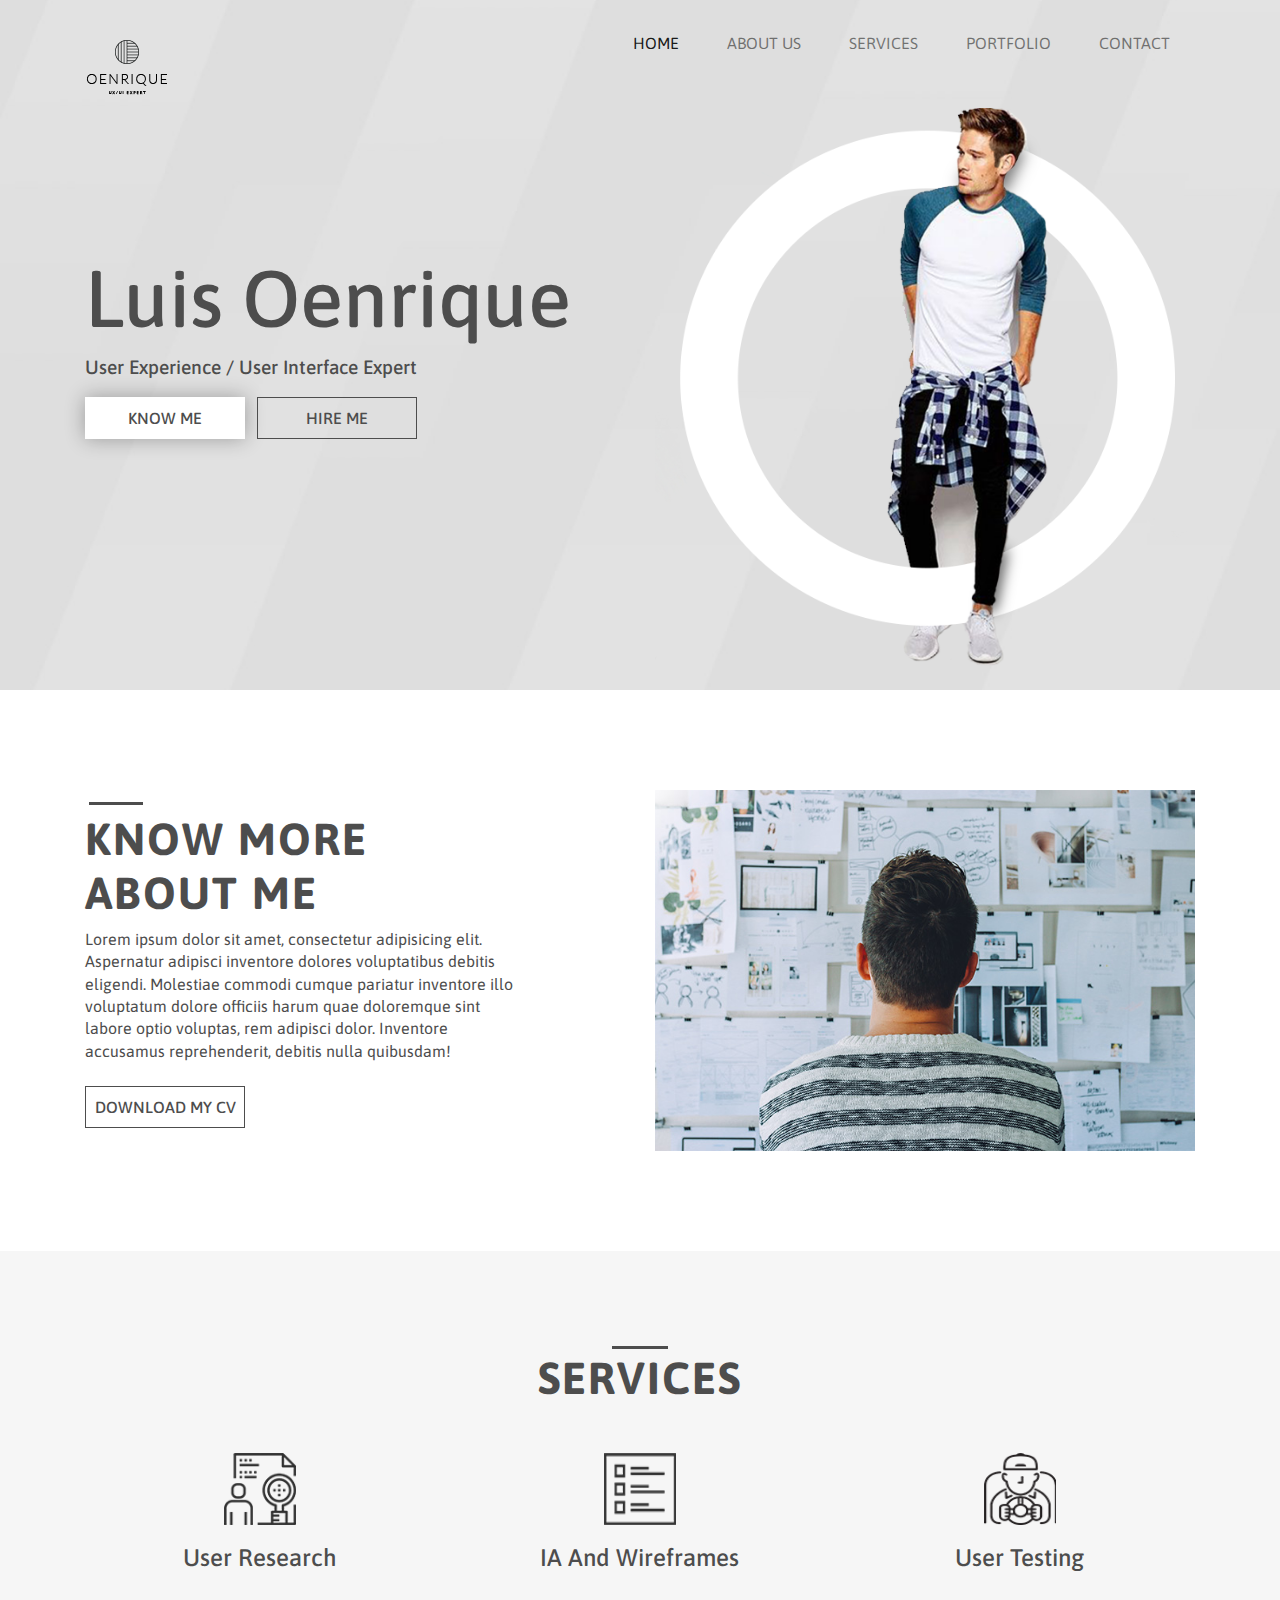
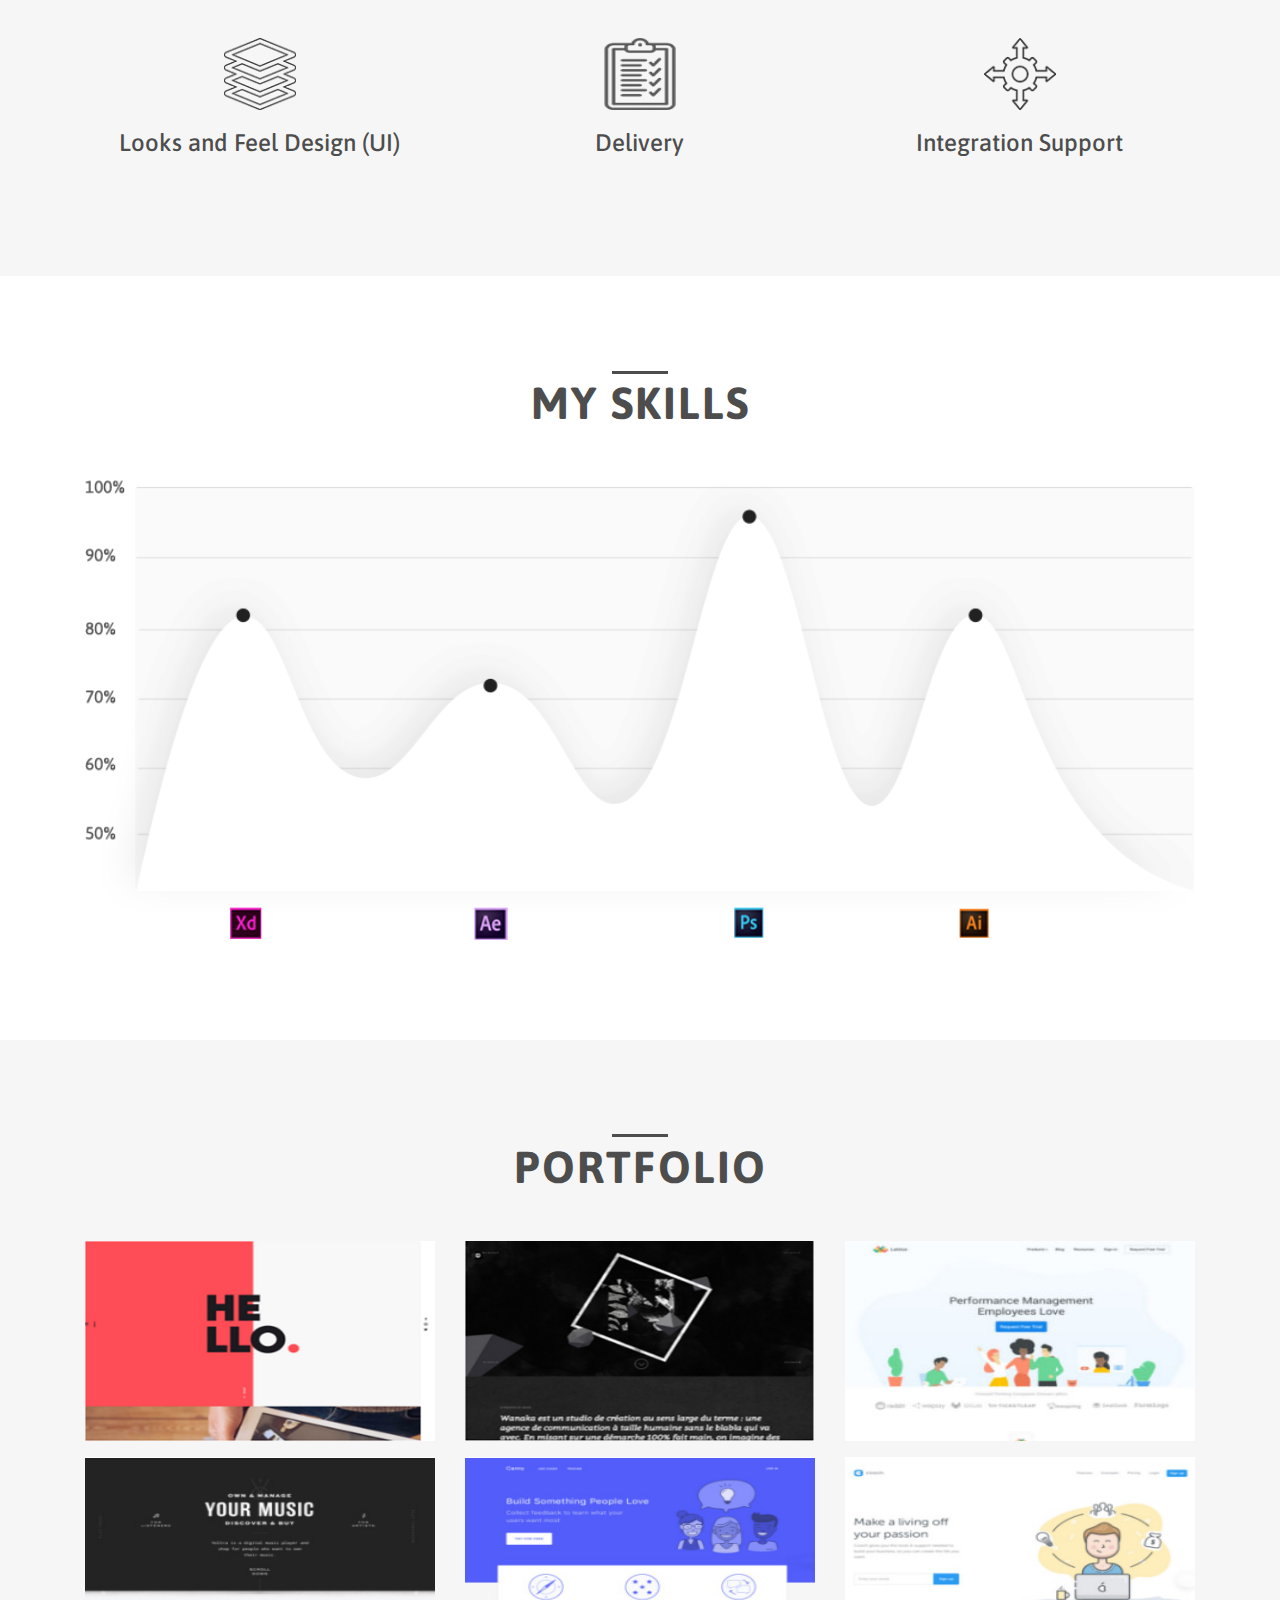
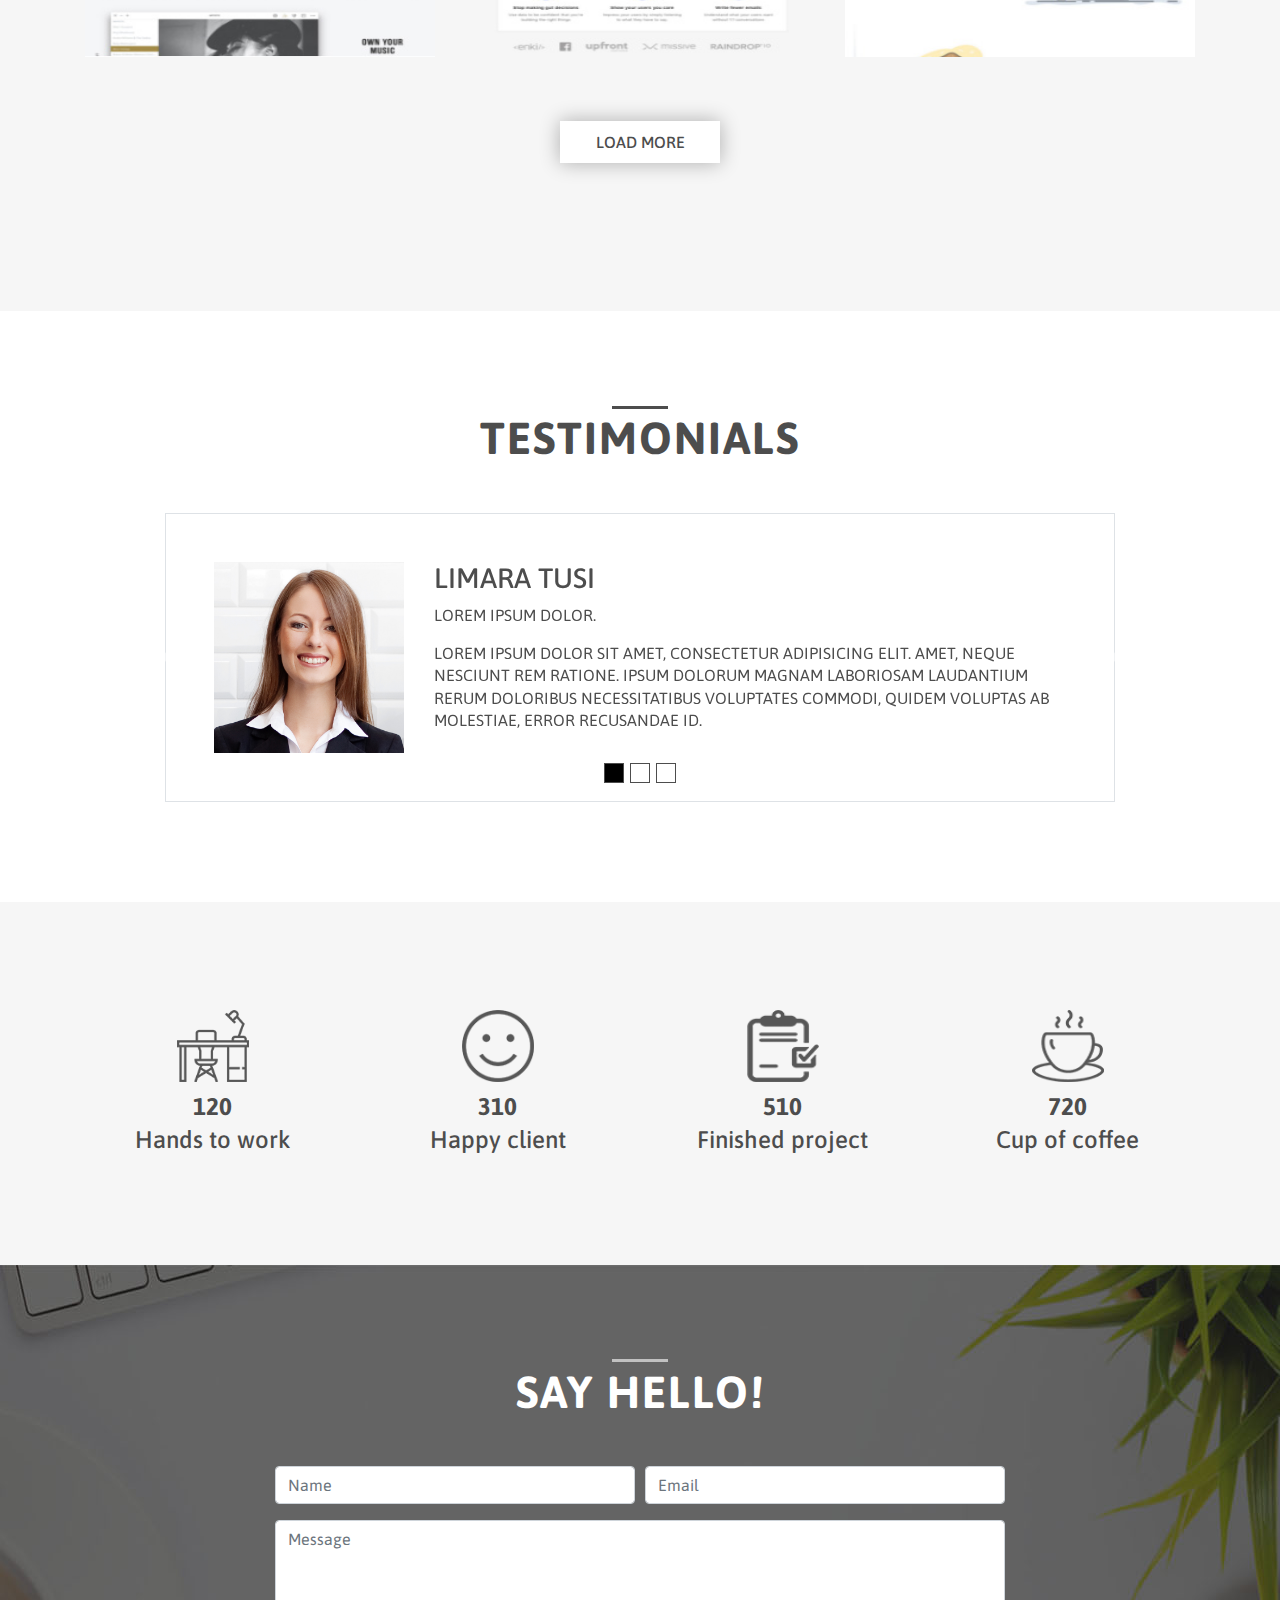
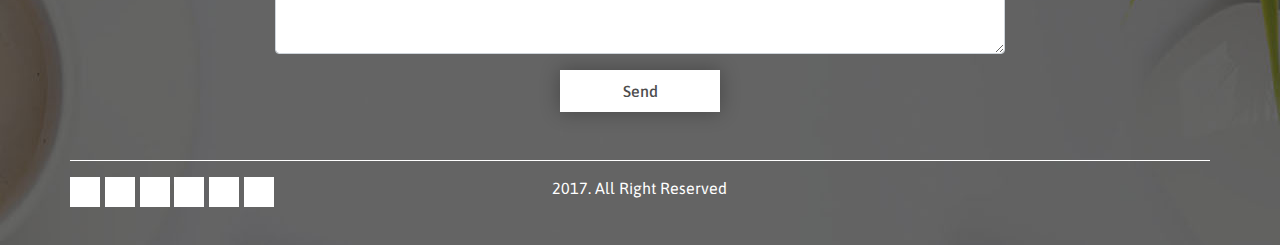
==== index.html @ d3b6c97d "second commit" ====
<!DOCTYPE html>
<html lang="en">
	<head>
		
		<title>Luis Oenrique</title>
	
		<meta charset="utf-8">
	    <meta name="viewport" content="width=device-width, initial-scale=1, shrink-to-fit=no">
	
	
		<meta name="keywords" content="">
		<meta name="description" content="">
		<link rel="shortcut icon" href="img/favicon.ico" type="image/png">
		<link rel="stylesheet" href="https://use.fontawesome.com/releases/v5.3.1/css/all.css" integrity="sha384-mzrmE5qonljUremFsqc01SB46JvROS7bZs3IO2EmfFsd15uHvIt+Y8vEf7N7fWAU" crossorigin="anonymous">
	
		<link rel="stylesheet" href="css/styles.min.css">
	</head>
<body>
	<div class="container relative ">
	    <nav class="navbar absolute navbar-expand-lg navbar-light mt-3">
	        <a class="navbar-brand" href="#">
	            <img src="img/logo.png" alt="">
	        </a>
	        <button class="navbar-toggler" type="button" data-toggle="collapse" data-target="#navbarNav" aria-controls="navbarNav" aria-expanded="false" aria-label="Toggle navigation">
	        <span class="navbar-toggler-icon"></span>
	        </button>
	        <div class="collapse navbar-collapse justify-content-end " id="navbarNav">
	            <ul class="navbar-nav pb-5">
	                <li class="nav-item active">
	                    <a class="nav-link text-uppercase" href="#home">Home <span class="sr-only">(current)</span></a>
	                 </li>
	                <li class="nav-item">
	                    <a class="nav-link text-uppercase" href="#about">About us</a>
	                </li>
	                <li class="nav-item">
	                    <a class="nav-link text-uppercase" href="#services">Services</a>
	                </li>
	                 <li class="nav-item">
	                    <a class="nav-link text-uppercase" href="#portfolio">Portfolio</a>
	                </li>
	                <li class="nav-item">
	                    <a class="nav-link text-uppercase" href="#contact">Contact</a>
	                 </li>
	          
	            </ul>
	        </div>
	    </nav>
	</div>

		<section id="home" class="section h-sm-100 a">
			<div class="container h-sm-100">
				<div class="row h-sm-100">
					<div class="col-lg-6  order-last order-lg-first text-center text-lg-left d-flex flex-column justify-content-center">
						<h1 class="title title-h1">Luis Oenrique</h1>
						<p class="title title--under">User Experience / User Interface Expert</p>
						<div>
							<a class="text-uppercase btn btn-primary mr-md-2" href="#">know me</a>
							<a class="text-uppercase btn btn-secondary" href="#">hire me</a>
						</div>
					</div>
					<div class="col-lg-6 order-first order-lg-last img d-flex flex-column justify-content-center img-sett">
						<img class="img-fluid w-100 " src="img/men.png" alt="">
					</div>
				</div>
			</div>
		</section>
		<section id="about">
			<div class="container">
				<div class="row">
					<div class="col-lg-5 text-lg-left text-center d-flex flex-column justify-content-center">
						<h2 class="subtitle subtitle--left ">KNOW MORE ABOUT ME</h2>
						<p>Lorem ipsum dolor sit amet, consectetur adipisicing elit. Aspernatur adipisci inventore dolores voluptatibus debitis eligendi. Molestiae commodi cumque pariatur inventore illo voluptatum dolore officiis harum quae doloremque sint labore optio voluptas, rem adipisci dolor. Inventore accusamus reprehenderit, debitis nulla quibusdam!</p>
						<a class="mt-2 mb-5 mb-lg-0 text-uppercase btn btn-secondary mx-auto mx-lg-0" href="#">download my cv</a>
					</div>
					<div class="col-lg-6 offset-lg-1">
						<img class="img-fluid w-100" src="img/img1.jpg" alt="">
					</div>
				</div>
			</div>
		</section>
		<section style="background-color: #f6f6f6;" id="services">
			<div class="container">
				<h2 class="subtitle mb-5">Services</h2>
				<div class="row text-center fw-medium fz-p mb-5">
					<div class="col-sm-4 col-12 d-flex flex-column align-items-center justify-content-around">
						<img class="fluid  mb-3" src="img/serv1.png" alt="" width="72px" height="72px">
						<p>User Research</p>
					</div>
					<div class="col-sm-4 col-12 d-flex flex-column align-items-center justify-content-around">
						<img class="fluid mb-3" src="img/serv2.png" alt="" width="72px" height="72px">
						<p>IA And Wireframes</p>
					</div>
					<div class="col-sm-4 col-12 d-flex flex-column align-items-center justify-content-around">
						<img class="fluid  mb-3" src="img/serv3.png" alt="" width="72px" height="72px">
						<p>User Testing</p>
					</div>
				</div>
				<div class="row text-center fw-medium fz-p">
					<div class="col-sm-4 col-12 d-flex flex-column align-items-center justify-content-around">
						<img class="fluid  mb-3" src="img/serv4.png" alt="" width="72px" height="72px">
						<p>Looks and Feel Design (UI)</p>
					</div>
					<div class="col-sm-4 col-12 d-flex flex-column align-items-center justify-content-around">
						<img class="fluid  mb-3" src="img/serv5.png" alt="" width="72px" height="72px">
						<p>Delivery</p>
					</div>
					<div class="col-sm-4 col-12 d-flex flex-column align-items-center justify-content-around">
						<img class="fluid  mb-3" src="img/serv6.png" alt="" width="72px" height="72px">
						<p>Integration Support</p>
					</div>
				</div>
			</div>
		</section>
		<section >
			<div class="container">
				<h2 class="subtitle mb-5">My skills</h2>
				<img class="fluid w-100" src="img/graphics.png" alt="">
			</div>
		</section>
		<section style="background-color: #f6f6f6;" id="portfolio">
			<div class="container">
				<h2 class="subtitle mb-5">Portfolio</h2>
				<div class="row">
					<div class="col-sm-4 col-12">
						<a class="hover-box" href="#"><img src="img/port1.jpg" alt="" class="fluid w-100 h-200 mb-3"></a>
					</div>
					<div class="col-sm-4 col-12">
						<a class="hover-box" href="#"><img src="img/port2.jpg" alt="" class="fluid w-100 h-200 mb-3"></a>
					</div>
					<div class="col-sm-4 col-12">
						<a class="hover-box" href="#"><img src="img/port3.jpg" alt="" class="fluid w-100 h-200 mb-3"></a>
					</div>
				</div>
				<div class="row">
					<div class="col-sm-4 col-12">
						<a class="hover-box" href="#"><img src="img/port4.jpg" alt="" class="fluid w-100 h-200 mb-3"></a>
					</div>
					<div class="col-sm-4 col-12">
						<a class="hover-box" href="#"><img src="img/port5.jpg" alt="" class="fluid w-100 h-200 mb-3"></a>
					</div>
					<div class="col-sm-4 col-12">
						<a class="hover-box" href="#"><img src="img/port6.jpg" alt="" class="fluid w-100 h-200 mb-3"></a>
					</div>
				</div>
				<div class="text-center m-5">
					<a class="text-uppercase btn btn-primary mg-auto" href="">Load More</a>
				</div>
			</div>
		</section>
		<section>
			<div class="container">
				<h2 class="subtitle mb-5">Testimonials</h2>
				<div id="carouselExampleIndicators" class="carousel slide" data-ride="carousel">
  					<ol class="carousel-indicators">
   						<li data-target="#carouselExampleIndicators" data-slide-to="0" class="active"></li>
   						<li data-target="#carouselExampleIndicators" data-slide-to="1"></li>
    					<li data-target="#carouselExampleIndicators" data-slide-to="2"></li>
  					</ol>
  				<div class="carousel-inner">
    				<div class="carousel-item active">
      					<div class="row">
      						<div class="col-10 offset-1 p-5 border">
      							<div class="row">
      								<div class="col-3 hidden">
      									<img class="fluid w-100" src="img/slide.jpg" alt="">
      								</div>
      								<div class="col-12 col-sm-9 text-uppercase">
      									<h3>Limara Tusi</h3>
      									<p>Lorem ipsum dolor.</p>
      									<p>Lorem ipsum dolor sit amet, consectetur adipisicing elit. Amet, neque nesciunt rem ratione. Ipsum dolorum magnam laboriosam laudantium rerum doloribus necessitatibus voluptates commodi, quidem voluptas ab molestiae, error recusandae id.</p>
      								</div>
      							</div>
      						</div>
      					</div>
    				</div>
    				<div class="carousel-item">
      					<div class="row">
      						<div class="col-10 offset-1 p-5 border">
      							<div class="row">
      								<div class="col-3 hidden">
      									<img class="fluid w-100" src="img/slide.jpg" alt="">
      								</div>
      								<div class="col-12 col-sm-9 text-uppercase">
      									<h3>Limara Tusi</h3>
      									<p>Lorem ipsum dolor.</p>
      									<p>Lorem ipsum dolor sit amet, consectetur adipisicing elit. Amet, neque nesciunt rem ratione. Ipsum dolorum magnam laboriosam laudantium rerum doloribus necessitatibus voluptates commodi, quidem voluptas ab molestiae, error recusandae id.</p>
      								</div>
      							</div>
      						</div>
      					</div>
    				</div>
    				<div class="carousel-item">
      					<div class="row">
      						<div class="col-10 offset-1 p-5 border">
      							<div class="row">
      								<div class="col-3 hidden">
      									<img class="fluid w-100" src="img/slide.jpg" alt="">
      								</div>
      								<div class="col-12 col-sm-9 text-uppercase">
      									<h3>Limara Tusi</h3>
      									<p>Lorem ipsum dolor.</p>
      									<p>Lorem ipsum dolor sit amet, consectetur adipisicing elit. Amet, neque nesciunt rem ratione. Ipsum dolorum magnam laboriosam laudantium rerum doloribus necessitatibus voluptates commodi, quidem voluptas ab molestiae, error recusandae id.</p>
      								</div>
      							</div>
      						</div>
      					</div>
    				</div>
  				</div>
  				<a class="carousel-control-prev" href="#carouselExampleIndicators" role="button" data-slide="prev">
    				<span class="carousel-control-prev-icon" aria-hidden="true"></span>
   					<span class="sr-only">Previous</span>
  				</a>
  				<a class="carousel-control-next" href="#carouselExampleIndicators" role="button" data-slide="next">
   					<span class="carousel-control-next-icon" aria-hidden="true"></span>
    				<span class="sr-only">Next</span>
  				</a>
			</div>
			</div>
		</section>
		<section style="background-color: #f6f6f6;">
			<div class="container">
				<div class="row text-center fz-p">
					<div class="col-sm-3 col-12 d-flex flex-column align-items-center justify-content-around py-2">
						<img src="img/test1.png" width="72px" height="72px" alt="" class="fluid mb-2">
						<div >
							<p class="font-weight-bold mb-0">120</p>
							<p class="fw-medium">Hands to work</p>
						</div>
					</div>
					<div class="col-sm-3 col-12 d-flex flex-column align-items-center justify-content-around py-2">
						<img src="img/test2.png" width="72px" height="72px" alt="" class="fluid mb-2">
						<div>
							<p class="font-weight-bold mb-0">310</p>
							<p class="fw-medium">Happy client</p>
						</div>
					</div>
					<div class="col-sm-3 col-12 d-flex flex-column align-items-center justify-content-around py-2">
						<img src="img/test3.png" width="72px" height="72px" alt="" class="fluid mb-2">
						<div>
							<p class="font-weight-bold mb-0">510</p>
							<p class="fw-medium">Finished project</p>
						</div>
					</div>
					<div class="col-sm-3 col-12 d-flex flex-column align-items-center justify-content-around py-2">
						<img src="img/test4.png" width="72px" height="72px" alt="" class="fluid mb-2">
						<div>
							<p class="font-weight-bold mb-0">720</p>
							<p class="fw-medium">Cup of coffee</p>
						</div>
					</div>
				</div>
			</div>
		</section>

	<section style="background-image: url(img/bg2.jpg); padding-bottom: 0;" id="contact">
		<div class="container">
			<h2 class="subtitle subtitle--white mb-5">Say Hello!</h2>
			<div class="row">
				<div class="col-lg-8 offset-lg-2 col-12">
					<form>
						<div class="form-row">
							<div class="form-group col-12 col-md-6">
								<input type="text" class="form-control" placeholder="Name">
							</div>
							<div class="form-group col-12 col-md-6">
								<input type="email" class="form-control" placeholder="Email">
							</div>
						</div>
						<div class="form-group">
							<textarea class="form-control" rows="5" placeholder="Message"></textarea>
						</div>
					</form>
				</div>
			</div>
			<div class="text-center mb-5">
				<a href="#" class="btn btn-primary btn-primary--white">Send</a>
			</div>
			<div class="row under">
				<div class="col-12 col-md-4 px-0 py-3">
					<ul class="d-flex lisp justify-content-center justify-content-sm-start">
						<li><a href="#"><i class="fab fa-facebook-f"></i></a></li>
						<li><a href="#"><i class="fab fa-twitter"></i></a></li>
						<li><a href="#"><i class="fab fa-linkedin-in"></i></a></li>
						<li><a href="#"><i class="fab fa-google-plus-g"></i></a></li>
						<li><a href="#"><i class="fab fa-behance"></i></a></li>
						<li><a href="#"><i class="fab fa-vk"></i></a></li>
					</ul>
				</div>
				<div class="col-12 col-md-4 px-0 py-3 text-center white">2017. All Right Reserved</div>
			</div>
		</div>
	</section>
	<script src="js/jquery.min.js"></script>
	<script src="js/scripts.min.js"></script>
</body>
</html>
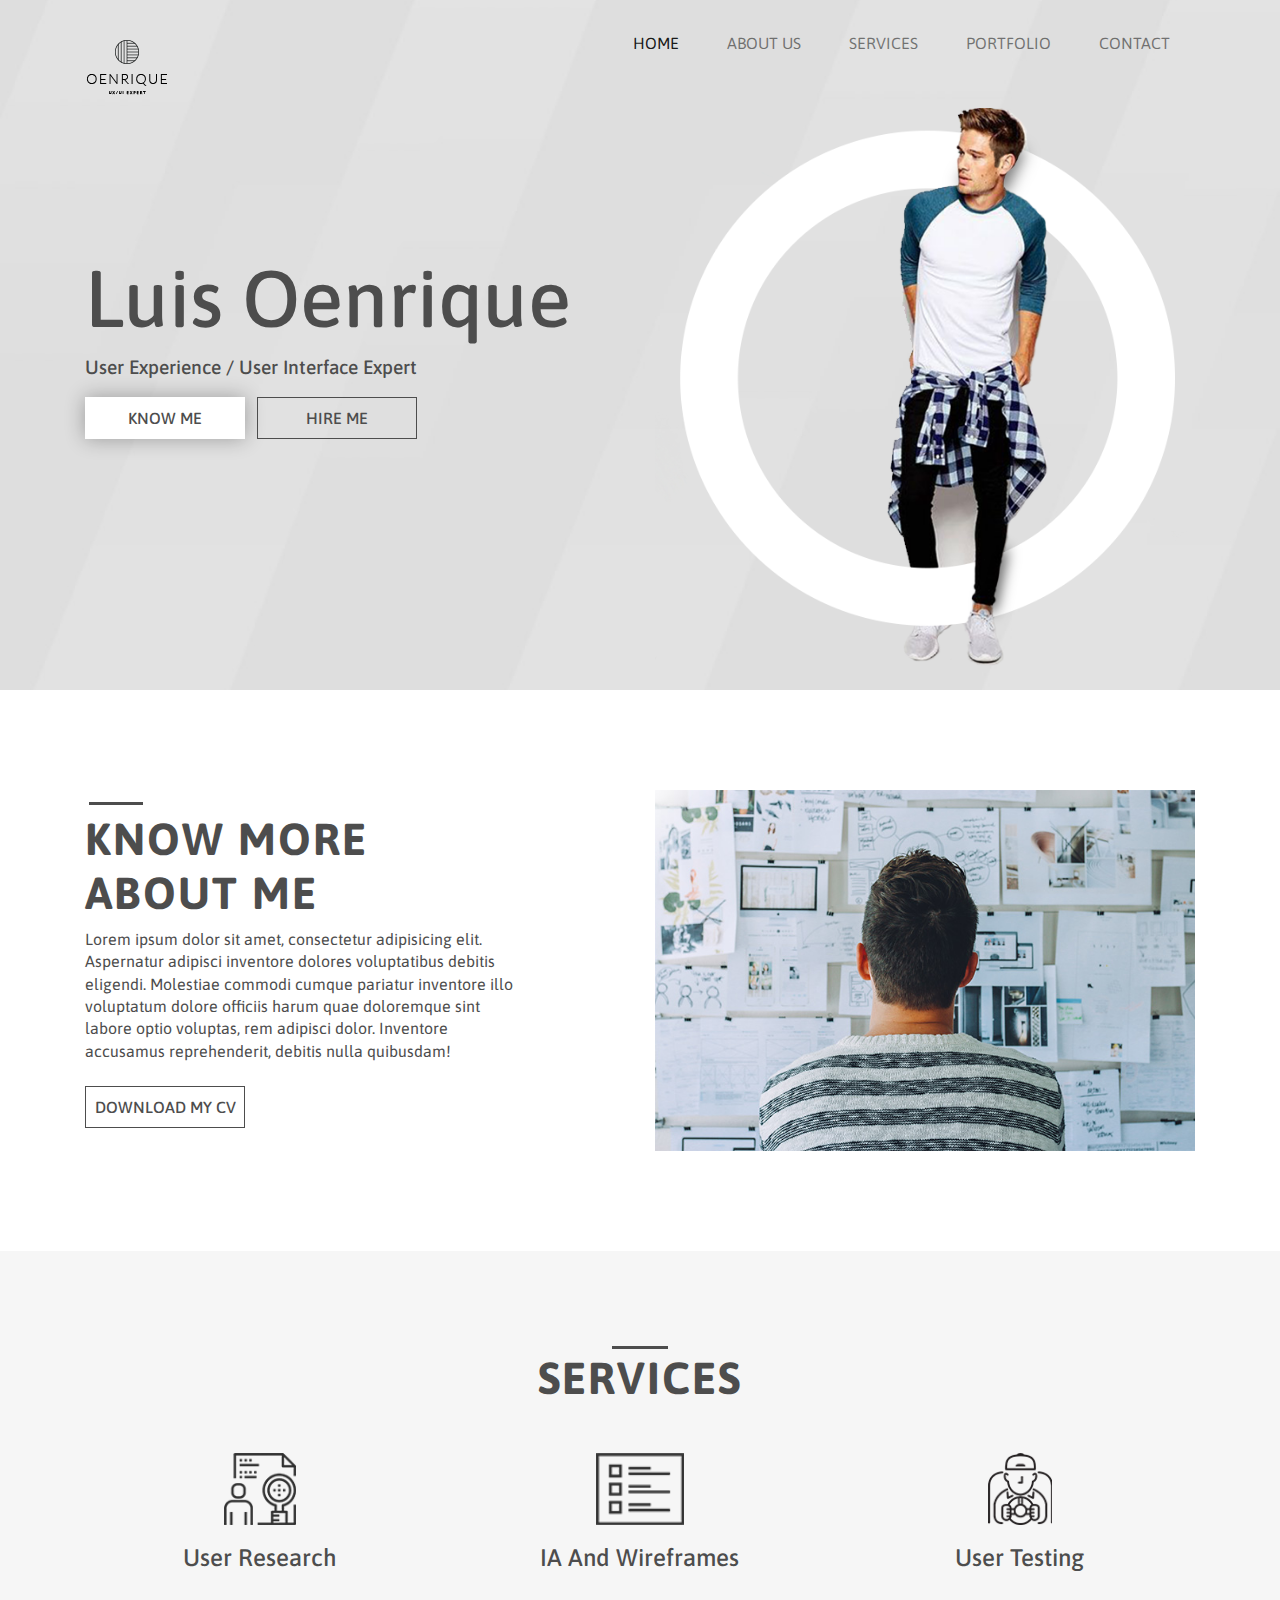
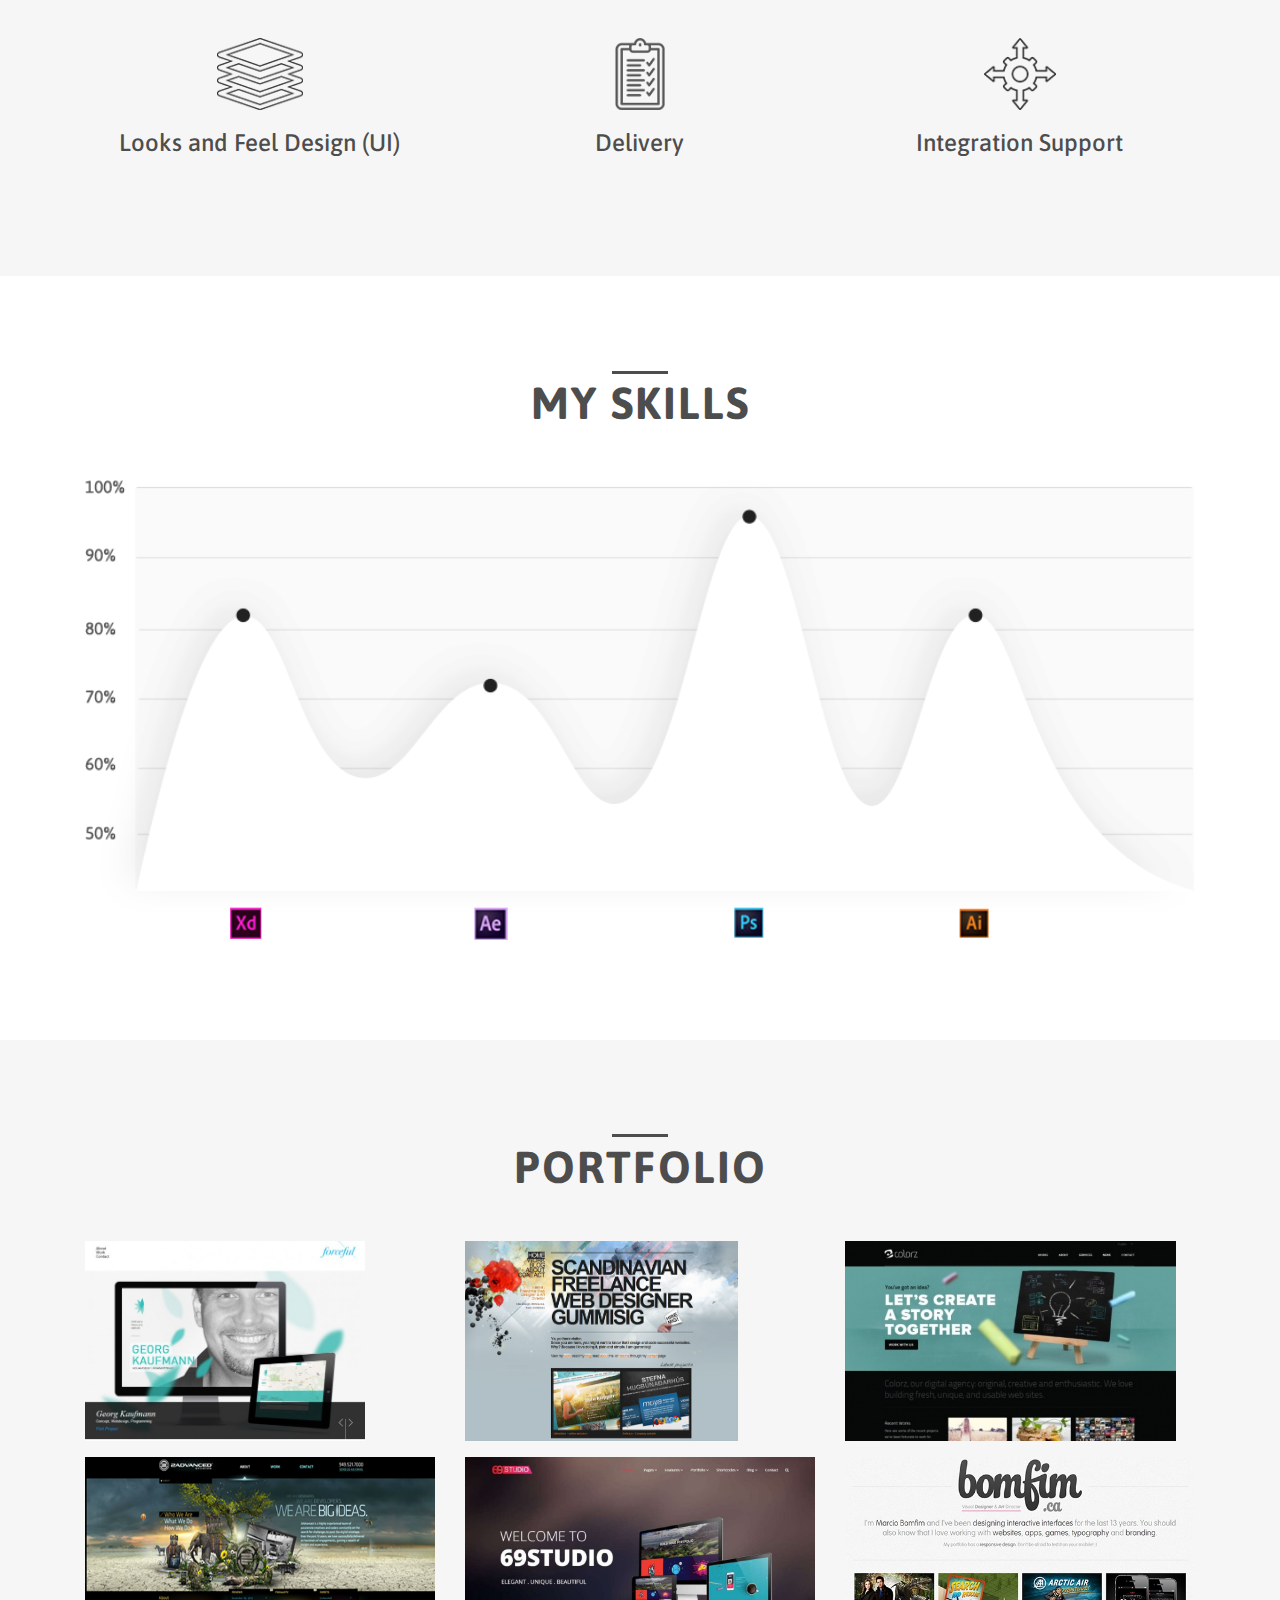
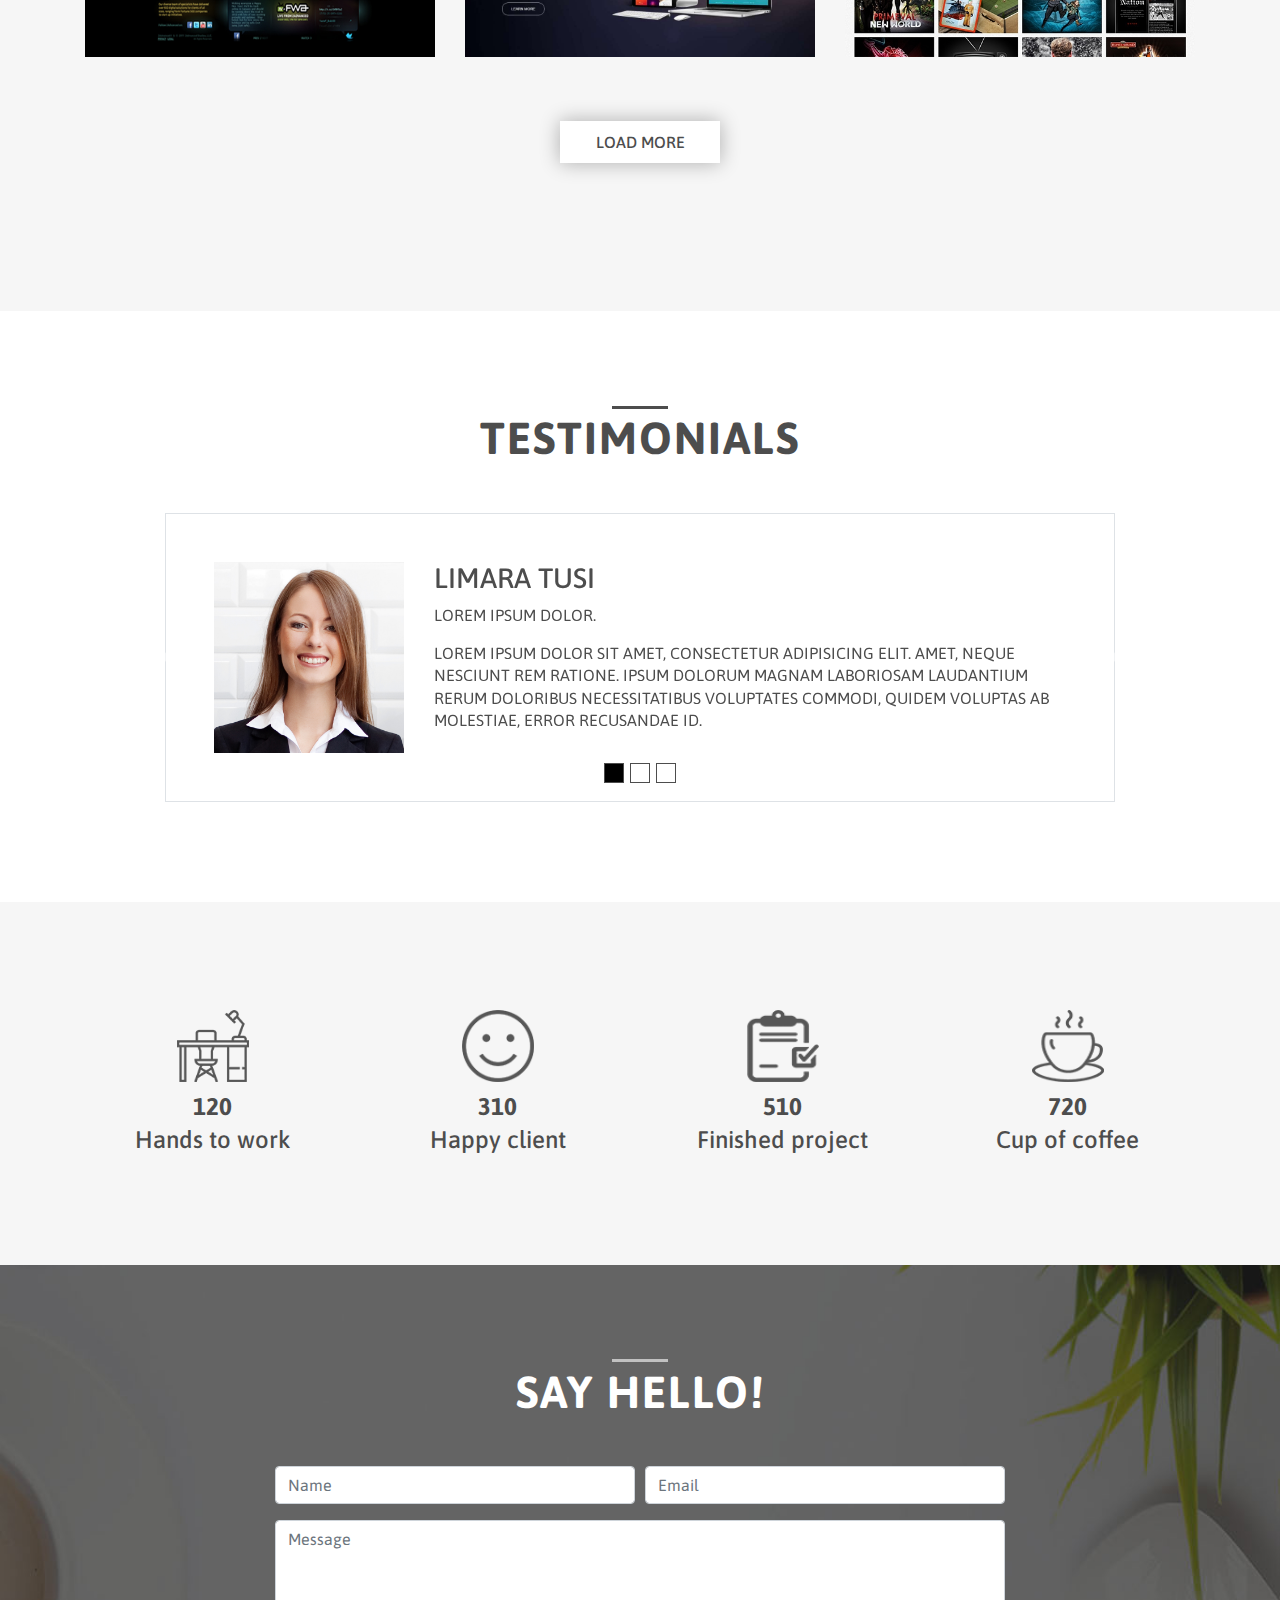
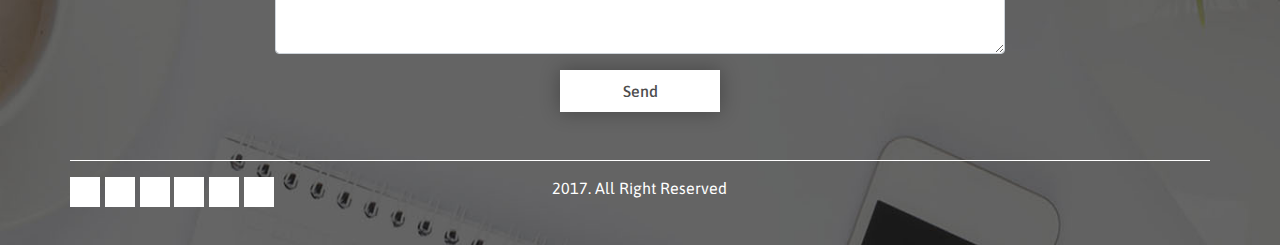
==== commit 7dd1be32: "first commit" ====
--- a/index.html
+++ b/index.html
@@ -47,7 +47,7 @@
 	    </nav>
 	</div>
 
-		<section id="home" class="section h-sm-100 a">
+		<section id="home" class="section h-sm-100">
 			<div class="container h-sm-100">
 				<div class="row h-sm-100">
 					<div class="col-lg-6  order-last order-lg-first text-center text-lg-left d-flex flex-column justify-content-center">
@@ -58,8 +58,8 @@
 							<a class="text-uppercase btn btn-secondary" href="#">hire me</a>
 						</div>
 					</div>
-					<div class="col-lg-6 order-first order-lg-last img d-flex flex-column justify-content-center img-sett">
-						<img class="img-fluid w-100 " src="img/men.png" alt="">
+					<div class="col-lg-6 order-first order-lg-last img d-flex flex-column justify-content-center">
+						<img class="img-fluid w-100 img-sett" src="img/men.png" alt="">
 					</div>
 				</div>
 			</div>
@@ -83,29 +83,29 @@
 				<h2 class="subtitle mb-5">Services</h2>
 				<div class="row text-center fw-medium fz-p mb-5">
 					<div class="col-sm-4 col-12 d-flex flex-column align-items-center justify-content-around">
-						<img class="fluid  mb-3" src="img/serv1.png" alt="" width="72px" height="72px">
+						<img class="fluid  mb-3" src="img/serv1.png" alt=""  height="72px">
 						<p>User Research</p>
 					</div>
 					<div class="col-sm-4 col-12 d-flex flex-column align-items-center justify-content-around">
-						<img class="fluid mb-3" src="img/serv2.png" alt="" width="72px" height="72px">
+						<img class="fluid mb-3" src="img/serv2.png" alt=""  height="72px">
 						<p>IA And Wireframes</p>
 					</div>
 					<div class="col-sm-4 col-12 d-flex flex-column align-items-center justify-content-around">
-						<img class="fluid  mb-3" src="img/serv3.png" alt="" width="72px" height="72px">
+						<img class="fluid  mb-3" src="img/serv3.png" alt=""  height="72px">
 						<p>User Testing</p>
 					</div>
 				</div>
 				<div class="row text-center fw-medium fz-p">
 					<div class="col-sm-4 col-12 d-flex flex-column align-items-center justify-content-around">
-						<img class="fluid  mb-3" src="img/serv4.png" alt="" width="72px" height="72px">
+						<img class="fluid  mb-3" src="img/serv4.png" alt=""  height="72px">
 						<p>Looks and Feel Design (UI)</p>
 					</div>
 					<div class="col-sm-4 col-12 d-flex flex-column align-items-center justify-content-around">
-						<img class="fluid  mb-3" src="img/serv5.png" alt="" width="72px" height="72px">
+						<img class="fluid  mb-3" src="img/serv5.png" alt=""  height="72px">
 						<p>Delivery</p>
 					</div>
 					<div class="col-sm-4 col-12 d-flex flex-column align-items-center justify-content-around">
-						<img class="fluid  mb-3" src="img/serv6.png" alt="" width="72px" height="72px">
+						<img class="fluid  mb-3" src="img/serv6.png" alt=""  height="72px">
 						<p>Integration Support</p>
 					</div>
 				</div>
@@ -122,24 +122,24 @@
 				<h2 class="subtitle mb-5">Portfolio</h2>
 				<div class="row">
 					<div class="col-sm-4 col-12">
-						<a class="hover-box" href="#"><img src="img/port1.jpg" alt="" class="fluid w-100 h-200 mb-3"></a>
-					</div>
-					<div class="col-sm-4 col-12">
-						<a class="hover-box" href="#"><img src="img/port2.jpg" alt="" class="fluid w-100 h-200 mb-3"></a>
-					</div>
-					<div class="col-sm-4 col-12">
-						<a class="hover-box" href="#"><img src="img/port3.jpg" alt="" class="fluid w-100 h-200 mb-3"></a>
+						<a class="hover-box" href="#"><img src="img/im1.jpg" alt="" class="fluid w-100 h-200 mb-3"></a>
+					</div>
+					<div class="col-sm-4 col-12">
+						<a class="hover-box" href="#"><img src="img/im2.jpg" alt="" class="fluid w-100 h-200 mb-3"></a>
+					</div>
+					<div class="col-sm-4 col-12">
+						<a class="hover-box" href="#"><img src="img/im3.jpg" alt="" class="fluid w-100 h-200 mb-3"></a>
 					</div>
 				</div>
 				<div class="row">
 					<div class="col-sm-4 col-12">
-						<a class="hover-box" href="#"><img src="img/port4.jpg" alt="" class="fluid w-100 h-200 mb-3"></a>
-					</div>
-					<div class="col-sm-4 col-12">
-						<a class="hover-box" href="#"><img src="img/port5.jpg" alt="" class="fluid w-100 h-200 mb-3"></a>
-					</div>
-					<div class="col-sm-4 col-12">
-						<a class="hover-box" href="#"><img src="img/port6.jpg" alt="" class="fluid w-100 h-200 mb-3"></a>
+						<a class="hover-box" href="#"><img src="img/im4.jpg" alt="" class="fluid w-100 h-200 mb-3"></a>
+					</div>
+					<div class="col-sm-4 col-12">
+						<a class="hover-box" href="#"><img src="img/im5.jpg" alt="" class="fluid w-100 h-200 mb-3"></a>
+					</div>
+					<div class="col-sm-4 col-12">
+						<a class="hover-box" href="#"><img src="img/im6.jpg" alt="" class="fluid w-100 h-200 mb-3"></a>
 					</div>
 				</div>
 				<div class="text-center m-5">
@@ -252,7 +252,7 @@
 			</div>
 		</section>
 
-	<section style="background-image: url(img/bg2.jpg); padding-bottom: 0;" id="contact">
+	<section class="section section--footer pb-0" id="contact">
 		<div class="container">
 			<h2 class="subtitle subtitle--white mb-5">Say Hello!</h2>
 			<div class="row">
--- a/css/styles.min.css
+++ b/css/styles.min.css
@@ -3,6 +3,6 @@
  * Copyright 2011-2018 The Bootstrap Authors
  * Copyright 2011-2018 Twitter, Inc.
  * Licensed under MIT (https://github.com/twbs/bootstrap/blob/master/LICENSE)
- */@import url("https://fonts.googleapis.com/css?family=Asap:400,500,700");:root{--blue: #dedede;--indigo: #6610f2;--purple: #6f42c1;--pink: #e83e8c;--red: #dc3545;--orange: #fd7e14;--yellow: #ffc107;--green: #28a745;--teal: #20c997;--cyan: #17a2b8;--white: #fff;--gray: #6c757d;--gray-dark: #343a40;--primary: #dedede;--secondary: #dee2e6;--success: #28a745;--info: #17a2b8;--warning: #ffc107;--danger: #dc3545;--light: #f8f9fa;--dark: #343a40;--breakpoint-xs: 0;--breakpoint-sm: 576px;--breakpoint-md: 768px;--breakpoint-lg: 992px;--breakpoint-xl: 1200px;--font-family-sans-serif: -apple-system, BlinkMacSystemFont, "Segoe UI", Roboto, "Helvetica Neue", Arial, sans-serif, "Apple Color Emoji", "Segoe UI Emoji", "Segoe UI Symbol", "Noto Color Emoji";--font-family-monospace: SFMono-Regular, Menlo, Monaco, Consolas, "Liberation Mono", "Courier New", monospace}*,*::before,*::after{-webkit-box-sizing:border-box;box-sizing:border-box}html{font-family:sans-serif;line-height:1.15;-webkit-text-size-adjust:100%;-ms-text-size-adjust:100%;-ms-overflow-style:scrollbar;-webkit-tap-highlight-color:rgba(0,0,0,0)}@-ms-viewport{width:device-width}article,aside,figcaption,figure,footer,header,hgroup,main,nav,section{display:block}body{margin:0;font-family:-apple-system,BlinkMacSystemFont,"Segoe UI",Roboto,"Helvetica Neue",Arial,sans-serif,"Apple Color Emoji","Segoe UI Emoji","Segoe UI Symbol","Noto Color Emoji";font-size:1rem;font-weight:400;line-height:1.5;color:#212529;text-align:left;background-color:#fff}[tabindex="-1"]:focus{outline:0 !important}hr{-webkit-box-sizing:content-box;box-sizing:content-box;height:0;overflow:visible}h1,h2,h3,h4,h5,h6{margin-top:0;margin-bottom:.5rem}p{margin-top:0;margin-bottom:1rem}abbr[title],abbr[data-original-title]{text-decoration:underline;-webkit-text-decoration:underline dotted;text-decoration:underline dotted;cursor:help;border-bottom:0}address{margin-bottom:1rem;font-style:normal;line-height:inherit}ol,ul,dl{margin-top:0;margin-bottom:1rem}ol ol,ul ul,ol ul,ul ol{margin-bottom:0}dt{font-weight:700}dd{margin-bottom:.5rem;margin-left:0}blockquote{margin:0 0 1rem}dfn{font-style:italic}b,strong{font-weight:bolder}small{font-size:80%}sub,sup{position:relative;font-size:75%;line-height:0;vertical-align:baseline}sub{bottom:-.25em}sup{top:-.5em}a{color:#dedede;text-decoration:none;background-color:transparent;-webkit-text-decoration-skip:objects}a:hover{color:#b8b8b8;text-decoration:underline}a:not([href]):not([tabindex]){color:inherit;text-decoration:none}a:not([href]):not([tabindex]):hover,a:not([href]):not([tabindex]):focus{color:inherit;text-decoration:none}a:not([href]):not([tabindex]):focus{outline:0}pre,code,kbd,samp{font-family:SFMono-Regular,Menlo,Monaco,Consolas,"Liberation Mono","Courier New",monospace;font-size:1em}pre{margin-top:0;margin-bottom:1rem;overflow:auto;-ms-overflow-style:scrollbar}figure{margin:0 0 1rem}img{vertical-align:middle;border-style:none}svg{overflow:hidden;vertical-align:middle}table{border-collapse:collapse}caption{padding-top:.75rem;padding-bottom:.75rem;color:#6c757d;text-align:left;caption-side:bottom}th{text-align:inherit}label{display:inline-block;margin-bottom:.5rem}button{border-radius:0}button:focus{outline:1px dotted;outline:5px auto -webkit-focus-ring-color}input,button,select,optgroup,textarea{margin:0;font-family:inherit;font-size:inherit;line-height:inherit}button,input{overflow:visible}button,select{text-transform:none}button,html [type="button"],[type="reset"],[type="submit"]{-webkit-appearance:button}button::-moz-focus-inner,[type="button"]::-moz-focus-inner,[type="reset"]::-moz-focus-inner,[type="submit"]::-moz-focus-inner{padding:0;border-style:none}input[type="radio"],input[type="checkbox"]{-webkit-box-sizing:border-box;box-sizing:border-box;padding:0}input[type="date"],input[type="time"],input[type="datetime-local"],input[type="month"]{-webkit-appearance:listbox}textarea{overflow:auto;resize:vertical}fieldset{min-width:0;padding:0;margin:0;border:0}legend{display:block;width:100%;max-width:100%;padding:0;margin-bottom:.5rem;font-size:1.5rem;line-height:inherit;color:inherit;white-space:normal}progress{vertical-align:baseline}[type="number"]::-webkit-inner-spin-button,[type="number"]::-webkit-outer-spin-button{height:auto}[type="search"]{outline-offset:-2px;-webkit-appearance:none}[type="search"]::-webkit-search-cancel-button,[type="search"]::-webkit-search-decoration{-webkit-appearance:none}::-webkit-file-upload-button{font:inherit;-webkit-appearance:button}output{display:inline-block}summary{display:list-item;cursor:pointer}template{display:none}[hidden]{display:none !important}h1,h2,h3,h4,h5,h6,.h1,.h2,.h3,.h4,.h5,.h6{margin-bottom:.5rem;font-family:inherit;font-weight:500;line-height:1.2;color:inherit}h1,.h1{font-size:2.5rem}h2,.h2{font-size:2rem}h3,.h3{font-size:1.75rem}h4,.h4{font-size:1.5rem}h5,.h5{font-size:1.25rem}h6,.h6{font-size:1rem}.lead{font-size:1.25rem;font-weight:300}.display-1{font-size:6rem;font-weight:300;line-height:1.2}.display-2{font-size:5.5rem;font-weight:300;line-height:1.2}.display-3{font-size:4.5rem;font-weight:300;line-height:1.2}.display-4{font-size:3.5rem;font-weight:300;line-height:1.2}hr{margin-top:1rem;margin-bottom:1rem;border:0;border-top:1px solid rgba(0,0,0,0.1)}small,.small{font-size:80%;font-weight:400}mark,.mark{padding:.2em;background-color:#fcf8e3}.list-unstyled{padding-left:0;list-style:none}.list-inline{padding-left:0;list-style:none}.list-inline-item{display:inline-block}.list-inline-item:not(:last-child){margin-right:.5rem}.initialism{font-size:90%;text-transform:uppercase}.blockquote{margin-bottom:1rem;font-size:1.25rem}.blockquote-footer{display:block;font-size:80%;color:#6c757d}.blockquote-footer::before{content:"\2014 \00A0"}.container{width:100%;padding-right:15px;padding-left:15px;margin-right:auto;margin-left:auto}@media (min-width: 576px){.container{max-width:540px}}@media (min-width: 768px){.container{max-width:720px}}@media (min-width: 992px){.container{max-width:960px}}@media (min-width: 1200px){.container{max-width:1140px}}.container-fluid{width:100%;padding-right:15px;padding-left:15px;margin-right:auto;margin-left:auto}.row{display:-webkit-box;display:-ms-flexbox;display:flex;-ms-flex-wrap:wrap;flex-wrap:wrap;margin-right:-15px;margin-left:-15px}.no-gutters{margin-right:0;margin-left:0}.no-gutters>.col,.no-gutters>[class*="col-"]{padding-right:0;padding-left:0}.col-1,.col-2,.col-3,.col-4,.col-5,.col-6,.col-7,.col-8,.col-9,.col-10,.col-11,.col-12,.col,.col-auto,.col-sm-1,.col-sm-2,.col-sm-3,.col-sm-4,.col-sm-5,.col-sm-6,.col-sm-7,.col-sm-8,.col-sm-9,.col-sm-10,.col-sm-11,.col-sm-12,.col-sm,.col-sm-auto,.col-md-1,.col-md-2,.col-md-3,.col-md-4,.col-md-5,.col-md-6,.col-md-7,.col-md-8,.col-md-9,.col-md-10,.col-md-11,.col-md-12,.col-md,.col-md-auto,.col-lg-1,.col-lg-2,.col-lg-3,.col-lg-4,.col-lg-5,.col-lg-6,.col-lg-7,.col-lg-8,.col-lg-9,.col-lg-10,.col-lg-11,.col-lg-12,.col-lg,.col-lg-auto,.col-xl-1,.col-xl-2,.col-xl-3,.col-xl-4,.col-xl-5,.col-xl-6,.col-xl-7,.col-xl-8,.col-xl-9,.col-xl-10,.col-xl-11,.col-xl-12,.col-xl,.col-xl-auto{position:relative;width:100%;min-height:1px;padding-right:15px;padding-left:15px}.col{-ms-flex-preferred-size:0;flex-basis:0;-webkit-box-flex:1;-ms-flex-positive:1;flex-grow:1;max-width:100%}.col-auto{-webkit-box-flex:0;-ms-flex:0 0 auto;flex:0 0 auto;width:auto;max-width:none}.col-1{-webkit-box-flex:0;-ms-flex:0 0 8.33333%;flex:0 0 8.33333%;max-width:8.33333%}.col-2{-webkit-box-flex:0;-ms-flex:0 0 16.66667%;flex:0 0 16.66667%;max-width:16.66667%}.col-3{-webkit-box-flex:0;-ms-flex:0 0 25%;flex:0 0 25%;max-width:25%}.col-4{-webkit-box-flex:0;-ms-flex:0 0 33.33333%;flex:0 0 33.33333%;max-width:33.33333%}.col-5{-webkit-box-flex:0;-ms-flex:0 0 41.66667%;flex:0 0 41.66667%;max-width:41.66667%}.col-6{-webkit-box-flex:0;-ms-flex:0 0 50%;flex:0 0 50%;max-width:50%}.col-7{-webkit-box-flex:0;-ms-flex:0 0 58.33333%;flex:0 0 58.33333%;max-width:58.33333%}.col-8{-webkit-box-flex:0;-ms-flex:0 0 66.66667%;flex:0 0 66.66667%;max-width:66.66667%}.col-9{-webkit-box-flex:0;-ms-flex:0 0 75%;flex:0 0 75%;max-width:75%}.col-10{-webkit-box-flex:0;-ms-flex:0 0 83.33333%;flex:0 0 83.33333%;max-width:83.33333%}.col-11{-webkit-box-flex:0;-ms-flex:0 0 91.66667%;flex:0 0 91.66667%;max-width:91.66667%}.col-12{-webkit-box-flex:0;-ms-flex:0 0 100%;flex:0 0 100%;max-width:100%}.order-first{-webkit-box-ordinal-group:0;-ms-flex-order:-1;order:-1}.order-last{-webkit-box-ordinal-group:14;-ms-flex-order:13;order:13}.order-0{-webkit-box-ordinal-group:1;-ms-flex-order:0;order:0}.order-1{-webkit-box-ordinal-group:2;-ms-flex-order:1;order:1}.order-2{-webkit-box-ordinal-group:3;-ms-flex-order:2;order:2}.order-3{-webkit-box-ordinal-group:4;-ms-flex-order:3;order:3}.order-4{-webkit-box-ordinal-group:5;-ms-flex-order:4;order:4}.order-5{-webkit-box-ordinal-group:6;-ms-flex-order:5;order:5}.order-6{-webkit-box-ordinal-group:7;-ms-flex-order:6;order:6}.order-7{-webkit-box-ordinal-group:8;-ms-flex-order:7;order:7}.order-8{-webkit-box-ordinal-group:9;-ms-flex-order:8;order:8}.order-9{-webkit-box-ordinal-group:10;-ms-flex-order:9;order:9}.order-10{-webkit-box-ordinal-group:11;-ms-flex-order:10;order:10}.order-11{-webkit-box-ordinal-group:12;-ms-flex-order:11;order:11}.order-12{-webkit-box-ordinal-group:13;-ms-flex-order:12;order:12}.offset-1{margin-left:8.33333%}.offset-2{margin-left:16.66667%}.offset-3{margin-left:25%}.offset-4{margin-left:33.33333%}.offset-5{margin-left:41.66667%}.offset-6{margin-left:50%}.offset-7{margin-left:58.33333%}.offset-8{margin-left:66.66667%}.offset-9{margin-left:75%}.offset-10{margin-left:83.33333%}.offset-11{margin-left:91.66667%}@media (min-width: 576px){.col-sm{-ms-flex-preferred-size:0;flex-basis:0;-webkit-box-flex:1;-ms-flex-positive:1;flex-grow:1;max-width:100%}.col-sm-auto{-webkit-box-flex:0;-ms-flex:0 0 auto;flex:0 0 auto;width:auto;max-width:none}.col-sm-1{-webkit-box-flex:0;-ms-flex:0 0 8.33333%;flex:0 0 8.33333%;max-width:8.33333%}.col-sm-2{-webkit-box-flex:0;-ms-flex:0 0 16.66667%;flex:0 0 16.66667%;max-width:16.66667%}.col-sm-3{-webkit-box-flex:0;-ms-flex:0 0 25%;flex:0 0 25%;max-width:25%}.col-sm-4{-webkit-box-flex:0;-ms-flex:0 0 33.33333%;flex:0 0 33.33333%;max-width:33.33333%}.col-sm-5{-webkit-box-flex:0;-ms-flex:0 0 41.66667%;flex:0 0 41.66667%;max-width:41.66667%}.col-sm-6{-webkit-box-flex:0;-ms-flex:0 0 50%;flex:0 0 50%;max-width:50%}.col-sm-7{-webkit-box-flex:0;-ms-flex:0 0 58.33333%;flex:0 0 58.33333%;max-width:58.33333%}.col-sm-8{-webkit-box-flex:0;-ms-flex:0 0 66.66667%;flex:0 0 66.66667%;max-width:66.66667%}.col-sm-9{-webkit-box-flex:0;-ms-flex:0 0 75%;flex:0 0 75%;max-width:75%}.col-sm-10{-webkit-box-flex:0;-ms-flex:0 0 83.33333%;flex:0 0 83.33333%;max-width:83.33333%}.col-sm-11{-webkit-box-flex:0;-ms-flex:0 0 91.66667%;flex:0 0 91.66667%;max-width:91.66667%}.col-sm-12{-webkit-box-flex:0;-ms-flex:0 0 100%;flex:0 0 100%;max-width:100%}.order-sm-first{-webkit-box-ordinal-group:0;-ms-flex-order:-1;order:-1}.order-sm-last{-webkit-box-ordinal-group:14;-ms-flex-order:13;order:13}.order-sm-0{-webkit-box-ordinal-group:1;-ms-flex-order:0;order:0}.order-sm-1{-webkit-box-ordinal-group:2;-ms-flex-order:1;order:1}.order-sm-2{-webkit-box-ordinal-group:3;-ms-flex-order:2;order:2}.order-sm-3{-webkit-box-ordinal-group:4;-ms-flex-order:3;order:3}.order-sm-4{-webkit-box-ordinal-group:5;-ms-flex-order:4;order:4}.order-sm-5{-webkit-box-ordinal-group:6;-ms-flex-order:5;order:5}.order-sm-6{-webkit-box-ordinal-group:7;-ms-flex-order:6;order:6}.order-sm-7{-webkit-box-ordinal-group:8;-ms-flex-order:7;order:7}.order-sm-8{-webkit-box-ordinal-group:9;-ms-flex-order:8;order:8}.order-sm-9{-webkit-box-ordinal-group:10;-ms-flex-order:9;order:9}.order-sm-10{-webkit-box-ordinal-group:11;-ms-flex-order:10;order:10}.order-sm-11{-webkit-box-ordinal-group:12;-ms-flex-order:11;order:11}.order-sm-12{-webkit-box-ordinal-group:13;-ms-flex-order:12;order:12}.offset-sm-0{margin-left:0}.offset-sm-1{margin-left:8.33333%}.offset-sm-2{margin-left:16.66667%}.offset-sm-3{margin-left:25%}.offset-sm-4{margin-left:33.33333%}.offset-sm-5{margin-left:41.66667%}.offset-sm-6{margin-left:50%}.offset-sm-7{margin-left:58.33333%}.offset-sm-8{margin-left:66.66667%}.offset-sm-9{margin-left:75%}.offset-sm-10{margin-left:83.33333%}.offset-sm-11{margin-left:91.66667%}}@media (min-width: 768px){.col-md{-ms-flex-preferred-size:0;flex-basis:0;-webkit-box-flex:1;-ms-flex-positive:1;flex-grow:1;max-width:100%}.col-md-auto{-webkit-box-flex:0;-ms-flex:0 0 auto;flex:0 0 auto;width:auto;max-width:none}.col-md-1{-webkit-box-flex:0;-ms-flex:0 0 8.33333%;flex:0 0 8.33333%;max-width:8.33333%}.col-md-2{-webkit-box-flex:0;-ms-flex:0 0 16.66667%;flex:0 0 16.66667%;max-width:16.66667%}.col-md-3{-webkit-box-flex:0;-ms-flex:0 0 25%;flex:0 0 25%;max-width:25%}.col-md-4{-webkit-box-flex:0;-ms-flex:0 0 33.33333%;flex:0 0 33.33333%;max-width:33.33333%}.col-md-5{-webkit-box-flex:0;-ms-flex:0 0 41.66667%;flex:0 0 41.66667%;max-width:41.66667%}.col-md-6{-webkit-box-flex:0;-ms-flex:0 0 50%;flex:0 0 50%;max-width:50%}.col-md-7{-webkit-box-flex:0;-ms-flex:0 0 58.33333%;flex:0 0 58.33333%;max-width:58.33333%}.col-md-8{-webkit-box-flex:0;-ms-flex:0 0 66.66667%;flex:0 0 66.66667%;max-width:66.66667%}.col-md-9{-webkit-box-flex:0;-ms-flex:0 0 75%;flex:0 0 75%;max-width:75%}.col-md-10{-webkit-box-flex:0;-ms-flex:0 0 83.33333%;flex:0 0 83.33333%;max-width:83.33333%}.col-md-11{-webkit-box-flex:0;-ms-flex:0 0 91.66667%;flex:0 0 91.66667%;max-width:91.66667%}.col-md-12{-webkit-box-flex:0;-ms-flex:0 0 100%;flex:0 0 100%;max-width:100%}.order-md-first{-webkit-box-ordinal-group:0;-ms-flex-order:-1;order:-1}.order-md-last{-webkit-box-ordinal-group:14;-ms-flex-order:13;order:13}.order-md-0{-webkit-box-ordinal-group:1;-ms-flex-order:0;order:0}.order-md-1{-webkit-box-ordinal-group:2;-ms-flex-order:1;order:1}.order-md-2{-webkit-box-ordinal-group:3;-ms-flex-order:2;order:2}.order-md-3{-webkit-box-ordinal-group:4;-ms-flex-order:3;order:3}.order-md-4{-webkit-box-ordinal-group:5;-ms-flex-order:4;order:4}.order-md-5{-webkit-box-ordinal-group:6;-ms-flex-order:5;order:5}.order-md-6{-webkit-box-ordinal-group:7;-ms-flex-order:6;order:6}.order-md-7{-webkit-box-ordinal-group:8;-ms-flex-order:7;order:7}.order-md-8{-webkit-box-ordinal-group:9;-ms-flex-order:8;order:8}.order-md-9{-webkit-box-ordinal-group:10;-ms-flex-order:9;order:9}.order-md-10{-webkit-box-ordinal-group:11;-ms-flex-order:10;order:10}.order-md-11{-webkit-box-ordinal-group:12;-ms-flex-order:11;order:11}.order-md-12{-webkit-box-ordinal-group:13;-ms-flex-order:12;order:12}.offset-md-0{margin-left:0}.offset-md-1{margin-left:8.33333%}.offset-md-2{margin-left:16.66667%}.offset-md-3{margin-left:25%}.offset-md-4{margin-left:33.33333%}.offset-md-5{margin-left:41.66667%}.offset-md-6{margin-left:50%}.offset-md-7{margin-left:58.33333%}.offset-md-8{margin-left:66.66667%}.offset-md-9{margin-left:75%}.offset-md-10{margin-left:83.33333%}.offset-md-11{margin-left:91.66667%}}@media (min-width: 992px){.col-lg{-ms-flex-preferred-size:0;flex-basis:0;-webkit-box-flex:1;-ms-flex-positive:1;flex-grow:1;max-width:100%}.col-lg-auto{-webkit-box-flex:0;-ms-flex:0 0 auto;flex:0 0 auto;width:auto;max-width:none}.col-lg-1{-webkit-box-flex:0;-ms-flex:0 0 8.33333%;flex:0 0 8.33333%;max-width:8.33333%}.col-lg-2{-webkit-box-flex:0;-ms-flex:0 0 16.66667%;flex:0 0 16.66667%;max-width:16.66667%}.col-lg-3{-webkit-box-flex:0;-ms-flex:0 0 25%;flex:0 0 25%;max-width:25%}.col-lg-4{-webkit-box-flex:0;-ms-flex:0 0 33.33333%;flex:0 0 33.33333%;max-width:33.33333%}.col-lg-5{-webkit-box-flex:0;-ms-flex:0 0 41.66667%;flex:0 0 41.66667%;max-width:41.66667%}.col-lg-6{-webkit-box-flex:0;-ms-flex:0 0 50%;flex:0 0 50%;max-width:50%}.col-lg-7{-webkit-box-flex:0;-ms-flex:0 0 58.33333%;flex:0 0 58.33333%;max-width:58.33333%}.col-lg-8{-webkit-box-flex:0;-ms-flex:0 0 66.66667%;flex:0 0 66.66667%;max-width:66.66667%}.col-lg-9{-webkit-box-flex:0;-ms-flex:0 0 75%;flex:0 0 75%;max-width:75%}.col-lg-10{-webkit-box-flex:0;-ms-flex:0 0 83.33333%;flex:0 0 83.33333%;max-width:83.33333%}.col-lg-11{-webkit-box-flex:0;-ms-flex:0 0 91.66667%;flex:0 0 91.66667%;max-width:91.66667%}.col-lg-12{-webkit-box-flex:0;-ms-flex:0 0 100%;flex:0 0 100%;max-width:100%}.order-lg-first{-webkit-box-ordinal-group:0;-ms-flex-order:-1;order:-1}.order-lg-last{-webkit-box-ordinal-group:14;-ms-flex-order:13;order:13}.order-lg-0{-webkit-box-ordinal-group:1;-ms-flex-order:0;order:0}.order-lg-1{-webkit-box-ordinal-group:2;-ms-flex-order:1;order:1}.order-lg-2{-webkit-box-ordinal-group:3;-ms-flex-order:2;order:2}.order-lg-3{-webkit-box-ordinal-group:4;-ms-flex-order:3;order:3}.order-lg-4{-webkit-box-ordinal-group:5;-ms-flex-order:4;order:4}.order-lg-5{-webkit-box-ordinal-group:6;-ms-flex-order:5;order:5}.order-lg-6{-webkit-box-ordinal-group:7;-ms-flex-order:6;order:6}.order-lg-7{-webkit-box-ordinal-group:8;-ms-flex-order:7;order:7}.order-lg-8{-webkit-box-ordinal-group:9;-ms-flex-order:8;order:8}.order-lg-9{-webkit-box-ordinal-group:10;-ms-flex-order:9;order:9}.order-lg-10{-webkit-box-ordinal-group:11;-ms-flex-order:10;order:10}.order-lg-11{-webkit-box-ordinal-group:12;-ms-flex-order:11;order:11}.order-lg-12{-webkit-box-ordinal-group:13;-ms-flex-order:12;order:12}.offset-lg-0{margin-left:0}.offset-lg-1{margin-left:8.33333%}.offset-lg-2{margin-left:16.66667%}.offset-lg-3{margin-left:25%}.offset-lg-4{margin-left:33.33333%}.offset-lg-5{margin-left:41.66667%}.offset-lg-6{margin-left:50%}.offset-lg-7{margin-left:58.33333%}.offset-lg-8{margin-left:66.66667%}.offset-lg-9{margin-left:75%}.offset-lg-10{margin-left:83.33333%}.offset-lg-11{margin-left:91.66667%}}@media (min-width: 1200px){.col-xl{-ms-flex-preferred-size:0;flex-basis:0;-webkit-box-flex:1;-ms-flex-positive:1;flex-grow:1;max-width:100%}.col-xl-auto{-webkit-box-flex:0;-ms-flex:0 0 auto;flex:0 0 auto;width:auto;max-width:none}.col-xl-1{-webkit-box-flex:0;-ms-flex:0 0 8.33333%;flex:0 0 8.33333%;max-width:8.33333%}.col-xl-2{-webkit-box-flex:0;-ms-flex:0 0 16.66667%;flex:0 0 16.66667%;max-width:16.66667%}.col-xl-3{-webkit-box-flex:0;-ms-flex:0 0 25%;flex:0 0 25%;max-width:25%}.col-xl-4{-webkit-box-flex:0;-ms-flex:0 0 33.33333%;flex:0 0 33.33333%;max-width:33.33333%}.col-xl-5{-webkit-box-flex:0;-ms-flex:0 0 41.66667%;flex:0 0 41.66667%;max-width:41.66667%}.col-xl-6{-webkit-box-flex:0;-ms-flex:0 0 50%;flex:0 0 50%;max-width:50%}.col-xl-7{-webkit-box-flex:0;-ms-flex:0 0 58.33333%;flex:0 0 58.33333%;max-width:58.33333%}.col-xl-8{-webkit-box-flex:0;-ms-flex:0 0 66.66667%;flex:0 0 66.66667%;max-width:66.66667%}.col-xl-9{-webkit-box-flex:0;-ms-flex:0 0 75%;flex:0 0 75%;max-width:75%}.col-xl-10{-webkit-box-flex:0;-ms-flex:0 0 83.33333%;flex:0 0 83.33333%;max-width:83.33333%}.col-xl-11{-webkit-box-flex:0;-ms-flex:0 0 91.66667%;flex:0 0 91.66667%;max-width:91.66667%}.col-xl-12{-webkit-box-flex:0;-ms-flex:0 0 100%;flex:0 0 100%;max-width:100%}.order-xl-first{-webkit-box-ordinal-group:0;-ms-flex-order:-1;order:-1}.order-xl-last{-webkit-box-ordinal-group:14;-ms-flex-order:13;order:13}.order-xl-0{-webkit-box-ordinal-group:1;-ms-flex-order:0;order:0}.order-xl-1{-webkit-box-ordinal-group:2;-ms-flex-order:1;order:1}.order-xl-2{-webkit-box-ordinal-group:3;-ms-flex-order:2;order:2}.order-xl-3{-webkit-box-ordinal-group:4;-ms-flex-order:3;order:3}.order-xl-4{-webkit-box-ordinal-group:5;-ms-flex-order:4;order:4}.order-xl-5{-webkit-box-ordinal-group:6;-ms-flex-order:5;order:5}.order-xl-6{-webkit-box-ordinal-group:7;-ms-flex-order:6;order:6}.order-xl-7{-webkit-box-ordinal-group:8;-ms-flex-order:7;order:7}.order-xl-8{-webkit-box-ordinal-group:9;-ms-flex-order:8;order:8}.order-xl-9{-webkit-box-ordinal-group:10;-ms-flex-order:9;order:9}.order-xl-10{-webkit-box-ordinal-group:11;-ms-flex-order:10;order:10}.order-xl-11{-webkit-box-ordinal-group:12;-ms-flex-order:11;order:11}.order-xl-12{-webkit-box-ordinal-group:13;-ms-flex-order:12;order:12}.offset-xl-0{margin-left:0}.offset-xl-1{margin-left:8.33333%}.offset-xl-2{margin-left:16.66667%}.offset-xl-3{margin-left:25%}.offset-xl-4{margin-left:33.33333%}.offset-xl-5{margin-left:41.66667%}.offset-xl-6{margin-left:50%}.offset-xl-7{margin-left:58.33333%}.offset-xl-8{margin-left:66.66667%}.offset-xl-9{margin-left:75%}.offset-xl-10{margin-left:83.33333%}.offset-xl-11{margin-left:91.66667%}}.table{width:100%;margin-bottom:1rem;background-color:rgba(0,0,0,0)}.table th,.table td{padding:.75rem;vertical-align:top;border-top:1px solid #dee2e6}.table thead th{vertical-align:bottom;border-bottom:2px solid #dee2e6}.table tbody+tbody{border-top:2px solid #dee2e6}.table .table{background-color:#fff}.table-sm th,.table-sm td{padding:.3rem}.table-bordered{border:1px solid #dee2e6}.table-bordered th,.table-bordered td{border:1px solid #dee2e6}.table-bordered thead th,.table-bordered thead td{border-bottom-width:2px}.table-borderless th,.table-borderless td,.table-borderless thead th,.table-borderless tbody+tbody{border:0}.table-striped tbody tr:nth-of-type(odd){background-color:rgba(0,0,0,0.05)}.table-hover tbody tr:hover{background-color:rgba(0,0,0,0.075)}.table-primary,.table-primary>th,.table-primary>td{background-color:#f6f6f6}.table-hover .table-primary:hover{background-color:#e9e9e9}.table-hover .table-primary:hover>td,.table-hover .table-primary:hover>th{background-color:#e9e9e9}.table-secondary,.table-secondary>th,.table-secondary>td{background-color:#f6f7f8}.table-hover .table-secondary:hover{background-color:#e8eaed}.table-hover .table-secondary:hover>td,.table-hover .table-secondary:hover>th{background-color:#e8eaed}.table-success,.table-success>th,.table-success>td{background-color:#c3e6cb}.table-hover .table-success:hover{background-color:#b1dfbb}.table-hover .table-success:hover>td,.table-hover .table-success:hover>th{background-color:#b1dfbb}.table-info,.table-info>th,.table-info>td{background-color:#bee5eb}.table-hover .table-info:hover{background-color:#abdde5}.table-hover .table-info:hover>td,.table-hover .table-info:hover>th{background-color:#abdde5}.table-warning,.table-warning>th,.table-warning>td{background-color:#ffeeba}.table-hover .table-warning:hover{background-color:#ffe8a1}.table-hover .table-warning:hover>td,.table-hover .table-warning:hover>th{background-color:#ffe8a1}.table-danger,.table-danger>th,.table-danger>td{background-color:#f5c6cb}.table-hover .table-danger:hover{background-color:#f1b0b7}.table-hover .table-danger:hover>td,.table-hover .table-danger:hover>th{background-color:#f1b0b7}.table-light,.table-light>th,.table-light>td{background-color:#fdfdfe}.table-hover .table-light:hover{background-color:#ececf6}.table-hover .table-light:hover>td,.table-hover .table-light:hover>th{background-color:#ececf6}.table-dark,.table-dark>th,.table-dark>td{background-color:#c6c8ca}.table-hover .table-dark:hover{background-color:#b9bbbe}.table-hover .table-dark:hover>td,.table-hover .table-dark:hover>th{background-color:#b9bbbe}.table-active,.table-active>th,.table-active>td{background-color:rgba(0,0,0,0.075)}.table-hover .table-active:hover{background-color:rgba(0,0,0,0.075)}.table-hover .table-active:hover>td,.table-hover .table-active:hover>th{background-color:rgba(0,0,0,0.075)}.table .thead-dark th{color:#fff;background-color:#212529;border-color:#32383e}.table .thead-light th{color:#495057;background-color:#e9ecef;border-color:#dee2e6}.table-dark{color:#fff;background-color:#212529}.table-dark th,.table-dark td,.table-dark thead th{border-color:#32383e}.table-dark.table-bordered{border:0}.table-dark.table-striped tbody tr:nth-of-type(odd){background-color:rgba(255,255,255,0.05)}.table-dark.table-hover tbody tr:hover{background-color:rgba(255,255,255,0.075)}@media (max-width: 575.98px){.table-responsive-sm{display:block;width:100%;overflow-x:auto;-webkit-overflow-scrolling:touch;-ms-overflow-style:-ms-autohiding-scrollbar}.table-responsive-sm>.table-bordered{border:0}}@media (max-width: 767.98px){.table-responsive-md{display:block;width:100%;overflow-x:auto;-webkit-overflow-scrolling:touch;-ms-overflow-style:-ms-autohiding-scrollbar}.table-responsive-md>.table-bordered{border:0}}@media (max-width: 991.98px){.table-responsive-lg{display:block;width:100%;overflow-x:auto;-webkit-overflow-scrolling:touch;-ms-overflow-style:-ms-autohiding-scrollbar}.table-responsive-lg>.table-bordered{border:0}}@media (max-width: 1199.98px){.table-responsive-xl{display:block;width:100%;overflow-x:auto;-webkit-overflow-scrolling:touch;-ms-overflow-style:-ms-autohiding-scrollbar}.table-responsive-xl>.table-bordered{border:0}}.table-responsive{display:block;width:100%;overflow-x:auto;-webkit-overflow-scrolling:touch;-ms-overflow-style:-ms-autohiding-scrollbar}.table-responsive>.table-bordered{border:0}.form-control{display:block;width:100%;height:calc(2.25rem + 2px);padding:.375rem .75rem;font-size:1rem;line-height:1.5;color:#495057;background-color:#fff;background-clip:padding-box;border:1px solid #ced4da;border-radius:.25rem;-webkit-transition:border-color 0.15s ease-in-out,-webkit-box-shadow 0.15s ease-in-out;transition:border-color 0.15s ease-in-out,-webkit-box-shadow 0.15s ease-in-out;-o-transition:border-color 0.15s ease-in-out,box-shadow 0.15s ease-in-out;transition:border-color 0.15s ease-in-out,box-shadow 0.15s ease-in-out;transition:border-color 0.15s ease-in-out,box-shadow 0.15s ease-in-out,-webkit-box-shadow 0.15s ease-in-out}@media screen and (prefers-reduced-motion: reduce){.form-control{-webkit-transition:none;-o-transition:none;transition:none}}.form-control::-ms-expand{background-color:transparent;border:0}.form-control:focus{color:#495057;background-color:#fff;border-color:#fff;outline:0;-webkit-box-shadow:0 0 0 .2rem rgba(222,222,222,0.25);box-shadow:0 0 0 .2rem rgba(222,222,222,0.25)}.form-control::-webkit-input-placeholder{color:#6c757d;opacity:1}.form-control:-ms-input-placeholder{color:#6c757d;opacity:1}.form-control::-ms-input-placeholder{color:#6c757d;opacity:1}.form-control::placeholder{color:#6c757d;opacity:1}.form-control:disabled,.form-control[readonly]{background-color:#e9ecef;opacity:1}select.form-control:focus::-ms-value{color:#495057;background-color:#fff}.form-control-file,.form-control-range{display:block;width:100%}.col-form-label{padding-top:calc(.375rem + 1px);padding-bottom:calc(.375rem + 1px);margin-bottom:0;font-size:inherit;line-height:1.5}.col-form-label-lg{padding-top:calc(.5rem + 1px);padding-bottom:calc(.5rem + 1px);font-size:1.25rem;line-height:1.5}.col-form-label-sm{padding-top:calc(.25rem + 1px);padding-bottom:calc(.25rem + 1px);font-size:.875rem;line-height:1.5}.form-control-plaintext{display:block;width:100%;padding-top:.375rem;padding-bottom:.375rem;margin-bottom:0;line-height:1.5;color:#212529;background-color:transparent;border:solid transparent;border-width:1px 0}.form-control-plaintext.form-control-sm,.form-control-plaintext.form-control-lg{padding-right:0;padding-left:0}.form-control-sm{height:calc(1.8125rem + 2px);padding:.25rem .5rem;font-size:.875rem;line-height:1.5;border-radius:.2rem}.form-control-lg{height:calc(2.875rem + 2px);padding:.5rem 1rem;font-size:1.25rem;line-height:1.5;border-radius:.3rem}select.form-control[size],select.form-control[multiple]{height:auto}textarea.form-control{height:auto}.form-group{margin-bottom:1rem}.form-text{display:block;margin-top:.25rem}.form-row{display:-webkit-box;display:-ms-flexbox;display:flex;-ms-flex-wrap:wrap;flex-wrap:wrap;margin-right:-5px;margin-left:-5px}.form-row>.col,.form-row>[class*="col-"]{padding-right:5px;padding-left:5px}.form-check{position:relative;display:block;padding-left:1.25rem}.form-check-input{position:absolute;margin-top:.3rem;margin-left:-1.25rem}.form-check-input:disabled ~ .form-check-label{color:#6c757d}.form-check-label{margin-bottom:0}.form-check-inline{display:-webkit-inline-box;display:-ms-inline-flexbox;display:inline-flex;-webkit-box-align:center;-ms-flex-align:center;align-items:center;padding-left:0;margin-right:.75rem}.form-check-inline .form-check-input{position:static;margin-top:0;margin-right:.3125rem;margin-left:0}.valid-feedback{display:none;width:100%;margin-top:.25rem;font-size:80%;color:#28a745}.valid-tooltip{position:absolute;top:100%;z-index:5;display:none;max-width:100%;padding:.25rem .5rem;margin-top:.1rem;font-size:.875rem;line-height:1.5;color:#fff;background-color:rgba(40,167,69,0.9);border-radius:.25rem}.was-validated .form-control:valid,.form-control.is-valid,.was-validated .custom-select:valid,.custom-select.is-valid{border-color:#28a745}.was-validated .form-control:valid:focus,.form-control.is-valid:focus,.was-validated .custom-select:valid:focus,.custom-select.is-valid:focus{border-color:#28a745;-webkit-box-shadow:0 0 0 .2rem rgba(40,167,69,0.25);box-shadow:0 0 0 .2rem rgba(40,167,69,0.25)}.was-validated .form-control:valid ~ .valid-feedback,.was-validated .form-control:valid ~ .valid-tooltip,.form-control.is-valid ~ .valid-feedback,.form-control.is-valid ~ .valid-tooltip,.was-validated .custom-select:valid ~ .valid-feedback,.was-validated .custom-select:valid ~ .valid-tooltip,.custom-select.is-valid ~ .valid-feedback,.custom-select.is-valid ~ .valid-tooltip{display:block}.was-validated .form-control-file:valid ~ .valid-feedback,.was-validated .form-control-file:valid ~ .valid-tooltip,.form-control-file.is-valid ~ .valid-feedback,.form-control-file.is-valid ~ .valid-tooltip{display:block}.was-validated .form-check-input:valid ~ .form-check-label,.form-check-input.is-valid ~ .form-check-label{color:#28a745}.was-validated .form-check-input:valid ~ .valid-feedback,.was-validated .form-check-input:valid ~ .valid-tooltip,.form-check-input.is-valid ~ .valid-feedback,.form-check-input.is-valid ~ .valid-tooltip{display:block}.was-validated .custom-control-input:valid ~ .custom-control-label,.custom-control-input.is-valid ~ .custom-control-label{color:#28a745}.was-validated .custom-control-input:valid ~ .custom-control-label::before,.custom-control-input.is-valid ~ .custom-control-label::before{background-color:#71dd8a}.was-validated .custom-control-input:valid ~ .valid-feedback,.was-validated .custom-control-input:valid ~ .valid-tooltip,.custom-control-input.is-valid ~ .valid-feedback,.custom-control-input.is-valid ~ .valid-tooltip{display:block}.was-validated .custom-control-input:valid:checked ~ .custom-control-label::before,.custom-control-input.is-valid:checked ~ .custom-control-label::before{background-color:#34ce57}.was-validated .custom-control-input:valid:focus ~ .custom-control-label::before,.custom-control-input.is-valid:focus ~ .custom-control-label::before{-webkit-box-shadow:0 0 0 1px #fff,0 0 0 .2rem rgba(40,167,69,0.25);box-shadow:0 0 0 1px #fff,0 0 0 .2rem rgba(40,167,69,0.25)}.was-validated .custom-file-input:valid ~ .custom-file-label,.custom-file-input.is-valid ~ .custom-file-label{border-color:#28a745}.was-validated .custom-file-input:valid ~ .custom-file-label::after,.custom-file-input.is-valid ~ .custom-file-label::after{border-color:inherit}.was-validated .custom-file-input:valid ~ .valid-feedback,.was-validated .custom-file-input:valid ~ .valid-tooltip,.custom-file-input.is-valid ~ .valid-feedback,.custom-file-input.is-valid ~ .valid-tooltip{display:block}.was-validated .custom-file-input:valid:focus ~ .custom-file-label,.custom-file-input.is-valid:focus ~ .custom-file-label{-webkit-box-shadow:0 0 0 .2rem rgba(40,167,69,0.25);box-shadow:0 0 0 .2rem rgba(40,167,69,0.25)}.invalid-feedback{display:none;width:100%;margin-top:.25rem;font-size:80%;color:#dc3545}.invalid-tooltip{position:absolute;top:100%;z-index:5;display:none;max-width:100%;padding:.25rem .5rem;margin-top:.1rem;font-size:.875rem;line-height:1.5;color:#fff;background-color:rgba(220,53,69,0.9);border-radius:.25rem}.was-validated .form-control:invalid,.form-control.is-invalid,.was-validated .custom-select:invalid,.custom-select.is-invalid{border-color:#dc3545}.was-validated .form-control:invalid:focus,.form-control.is-invalid:focus,.was-validated .custom-select:invalid:focus,.custom-select.is-invalid:focus{border-color:#dc3545;-webkit-box-shadow:0 0 0 .2rem rgba(220,53,69,0.25);box-shadow:0 0 0 .2rem rgba(220,53,69,0.25)}.was-validated .form-control:invalid ~ .invalid-feedback,.was-validated .form-control:invalid ~ .invalid-tooltip,.form-control.is-invalid ~ .invalid-feedback,.form-control.is-invalid ~ .invalid-tooltip,.was-validated .custom-select:invalid ~ .invalid-feedback,.was-validated .custom-select:invalid ~ .invalid-tooltip,.custom-select.is-invalid ~ .invalid-feedback,.custom-select.is-invalid ~ .invalid-tooltip{display:block}.was-validated .form-control-file:invalid ~ .invalid-feedback,.was-validated .form-control-file:invalid ~ .invalid-tooltip,.form-control-file.is-invalid ~ .invalid-feedback,.form-control-file.is-invalid ~ .invalid-tooltip{display:block}.was-validated .form-check-input:invalid ~ .form-check-label,.form-check-input.is-invalid ~ .form-check-label{color:#dc3545}.was-validated .form-check-input:invalid ~ .invalid-feedback,.was-validated .form-check-input:invalid ~ .invalid-tooltip,.form-check-input.is-invalid ~ .invalid-feedback,.form-check-input.is-invalid ~ .invalid-tooltip{display:block}.was-validated .custom-control-input:invalid ~ .custom-control-label,.custom-control-input.is-invalid ~ .custom-control-label{color:#dc3545}.was-validated .custom-control-input:invalid ~ .custom-control-label::before,.custom-control-input.is-invalid ~ .custom-control-label::before{background-color:#efa2a9}.was-validated .custom-control-input:invalid ~ .invalid-feedback,.was-validated .custom-control-input:invalid ~ .invalid-tooltip,.custom-control-input.is-invalid ~ .invalid-feedback,.custom-control-input.is-invalid ~ .invalid-tooltip{display:block}.was-validated .custom-control-input:invalid:checked ~ .custom-control-label::before,.custom-control-input.is-invalid:checked ~ .custom-control-label::before{background-color:#e4606d}.was-validated .custom-control-input:invalid:focus ~ .custom-control-label::before,.custom-control-input.is-invalid:focus ~ .custom-control-label::before{-webkit-box-shadow:0 0 0 1px #fff,0 0 0 .2rem rgba(220,53,69,0.25);box-shadow:0 0 0 1px #fff,0 0 0 .2rem rgba(220,53,69,0.25)}.was-validated .custom-file-input:invalid ~ .custom-file-label,.custom-file-input.is-invalid ~ .custom-file-label{border-color:#dc3545}.was-validated .custom-file-input:invalid ~ .custom-file-label::after,.custom-file-input.is-invalid ~ .custom-file-label::after{border-color:inherit}.was-validated .custom-file-input:invalid ~ .invalid-feedback,.was-validated .custom-file-input:invalid ~ .invalid-tooltip,.custom-file-input.is-invalid ~ .invalid-feedback,.custom-file-input.is-invalid ~ .invalid-tooltip{display:block}.was-validated .custom-file-input:invalid:focus ~ .custom-file-label,.custom-file-input.is-invalid:focus ~ .custom-file-label{-webkit-box-shadow:0 0 0 .2rem rgba(220,53,69,0.25);box-shadow:0 0 0 .2rem rgba(220,53,69,0.25)}.form-inline{display:-webkit-box;display:-ms-flexbox;display:flex;-webkit-box-orient:horizontal;-webkit-box-direction:normal;-ms-flex-flow:row wrap;flex-flow:row wrap;-webkit-box-align:center;-ms-flex-align:center;align-items:center}.form-inline .form-check{width:100%}@media (min-width: 576px){.form-inline label{display:-webkit-box;display:-ms-flexbox;display:flex;-webkit-box-align:center;-ms-flex-align:center;align-items:center;-webkit-box-pack:center;-ms-flex-pack:center;justify-content:center;margin-bottom:0}.form-inline .form-group{display:-webkit-box;display:-ms-flexbox;display:flex;-webkit-box-flex:0;-ms-flex:0 0 auto;flex:0 0 auto;-webkit-box-orient:horizontal;-webkit-box-direction:normal;-ms-flex-flow:row wrap;flex-flow:row wrap;-webkit-box-align:center;-ms-flex-align:center;align-items:center;margin-bottom:0}.form-inline .form-control{display:inline-block;width:auto;vertical-align:middle}.form-inline .form-control-plaintext{display:inline-block}.form-inline .input-group,.form-inline .custom-select{width:auto}.form-inline .form-check{display:-webkit-box;display:-ms-flexbox;display:flex;-webkit-box-align:center;-ms-flex-align:center;align-items:center;-webkit-box-pack:center;-ms-flex-pack:center;justify-content:center;width:auto;padding-left:0}.form-inline .form-check-input{position:relative;margin-top:0;margin-right:.25rem;margin-left:0}.form-inline .custom-control{-webkit-box-align:center;-ms-flex-align:center;align-items:center;-webkit-box-pack:center;-ms-flex-pack:center;justify-content:center}.form-inline .custom-control-label{margin-bottom:0}}.btn{display:inline-block;font-weight:400;text-align:center;white-space:nowrap;vertical-align:middle;-webkit-user-select:none;-moz-user-select:none;-ms-user-select:none;user-select:none;border:1px solid transparent;padding:.375rem .75rem;font-size:1rem;line-height:1.5;border-radius:.25rem;-webkit-transition:color 0.15s ease-in-out,background-color 0.15s ease-in-out,border-color 0.15s ease-in-out,-webkit-box-shadow 0.15s ease-in-out;transition:color 0.15s ease-in-out,background-color 0.15s ease-in-out,border-color 0.15s ease-in-out,-webkit-box-shadow 0.15s ease-in-out;-o-transition:color 0.15s ease-in-out,background-color 0.15s ease-in-out,border-color 0.15s ease-in-out,box-shadow 0.15s ease-in-out;transition:color 0.15s ease-in-out,background-color 0.15s ease-in-out,border-color 0.15s ease-in-out,box-shadow 0.15s ease-in-out;transition:color 0.15s ease-in-out,background-color 0.15s ease-in-out,border-color 0.15s ease-in-out,box-shadow 0.15s ease-in-out,-webkit-box-shadow 0.15s ease-in-out}@media screen and (prefers-reduced-motion: reduce){.btn{-webkit-transition:none;-o-transition:none;transition:none}}.btn:hover,.btn:focus{text-decoration:none}.btn:focus,.btn.focus{outline:0;-webkit-box-shadow:0 0 0 .2rem rgba(222,222,222,0.25);box-shadow:0 0 0 .2rem rgba(222,222,222,0.25)}.btn.disabled,.btn:disabled{opacity:.65}.btn:not(:disabled):not(.disabled){cursor:pointer}a.btn.disabled,fieldset:disabled a.btn{pointer-events:none}.btn-primary{color:#212529;background-color:#dedede;border-color:#dedede}.btn-primary:hover{color:#212529;background-color:#cbcbcb;border-color:#c5c5c5}.btn-primary:focus,.btn-primary.focus{-webkit-box-shadow:0 0 0 .2rem rgba(222,222,222,0.5);box-shadow:0 0 0 .2rem rgba(222,222,222,0.5)}.btn-primary.disabled,.btn-primary:disabled{color:#212529;background-color:#dedede;border-color:#dedede}.btn-primary:not(:disabled):not(.disabled):active,.btn-primary:not(:disabled):not(.disabled).active,.show>.btn-primary.dropdown-toggle{color:#212529;background-color:#c5c5c5;border-color:#bebebe}.btn-primary:not(:disabled):not(.disabled):active:focus,.btn-primary:not(:disabled):not(.disabled).active:focus,.show>.btn-primary.dropdown-toggle:focus{-webkit-box-shadow:0 0 0 .2rem rgba(222,222,222,0.5);box-shadow:0 0 0 .2rem rgba(222,222,222,0.5)}.btn-secondary{color:#212529;background-color:#dee2e6;border-color:#dee2e6}.btn-secondary:hover{color:#212529;background-color:#c8cfd6;border-color:#c1c9d0}.btn-secondary:focus,.btn-secondary.focus{-webkit-box-shadow:0 0 0 .2rem rgba(222,226,230,0.5);box-shadow:0 0 0 .2rem rgba(222,226,230,0.5)}.btn-secondary.disabled,.btn-secondary:disabled{color:#212529;background-color:#dee2e6;border-color:#dee2e6}.btn-secondary:not(:disabled):not(.disabled):active,.btn-secondary:not(:disabled):not(.disabled).active,.show>.btn-secondary.dropdown-toggle{color:#212529;background-color:#c1c9d0;border-color:#bac2cb}.btn-secondary:not(:disabled):not(.disabled):active:focus,.btn-secondary:not(:disabled):not(.disabled).active:focus,.show>.btn-secondary.dropdown-toggle:focus{-webkit-box-shadow:0 0 0 .2rem rgba(222,226,230,0.5);box-shadow:0 0 0 .2rem rgba(222,226,230,0.5)}.btn-success{color:#fff;background-color:#28a745;border-color:#28a745}.btn-success:hover{color:#fff;background-color:#218838;border-color:#1e7e34}.btn-success:focus,.btn-success.focus{-webkit-box-shadow:0 0 0 .2rem rgba(40,167,69,0.5);box-shadow:0 0 0 .2rem rgba(40,167,69,0.5)}.btn-success.disabled,.btn-success:disabled{color:#fff;background-color:#28a745;border-color:#28a745}.btn-success:not(:disabled):not(.disabled):active,.btn-success:not(:disabled):not(.disabled).active,.show>.btn-success.dropdown-toggle{color:#fff;background-color:#1e7e34;border-color:#1c7430}.btn-success:not(:disabled):not(.disabled):active:focus,.btn-success:not(:disabled):not(.disabled).active:focus,.show>.btn-success.dropdown-toggle:focus{-webkit-box-shadow:0 0 0 .2rem rgba(40,167,69,0.5);box-shadow:0 0 0 .2rem rgba(40,167,69,0.5)}.btn-info{color:#fff;background-color:#17a2b8;border-color:#17a2b8}.btn-info:hover{color:#fff;background-color:#138496;border-color:#117a8b}.btn-info:focus,.btn-info.focus{-webkit-box-shadow:0 0 0 .2rem rgba(23,162,184,0.5);box-shadow:0 0 0 .2rem rgba(23,162,184,0.5)}.btn-info.disabled,.btn-info:disabled{color:#fff;background-color:#17a2b8;border-color:#17a2b8}.btn-info:not(:disabled):not(.disabled):active,.btn-info:not(:disabled):not(.disabled).active,.show>.btn-info.dropdown-toggle{color:#fff;background-color:#117a8b;border-color:#10707f}.btn-info:not(:disabled):not(.disabled):active:focus,.btn-info:not(:disabled):not(.disabled).active:focus,.show>.btn-info.dropdown-toggle:focus{-webkit-box-shadow:0 0 0 .2rem rgba(23,162,184,0.5);box-shadow:0 0 0 .2rem rgba(23,162,184,0.5)}.btn-warning{color:#212529;background-color:#ffc107;border-color:#ffc107}.btn-warning:hover{color:#212529;background-color:#e0a800;border-color:#d39e00}.btn-warning:focus,.btn-warning.focus{-webkit-box-shadow:0 0 0 .2rem rgba(255,193,7,0.5);box-shadow:0 0 0 .2rem rgba(255,193,7,0.5)}.btn-warning.disabled,.btn-warning:disabled{color:#212529;background-color:#ffc107;border-color:#ffc107}.btn-warning:not(:disabled):not(.disabled):active,.btn-warning:not(:disabled):not(.disabled).active,.show>.btn-warning.dropdown-toggle{color:#212529;background-color:#d39e00;border-color:#c69500}.btn-warning:not(:disabled):not(.disabled):active:focus,.btn-warning:not(:disabled):not(.disabled).active:focus,.show>.btn-warning.dropdown-toggle:focus{-webkit-box-shadow:0 0 0 .2rem rgba(255,193,7,0.5);box-shadow:0 0 0 .2rem rgba(255,193,7,0.5)}.btn-danger{color:#fff;background-color:#dc3545;border-color:#dc3545}.btn-danger:hover{color:#fff;background-color:#c82333;border-color:#bd2130}.btn-danger:focus,.btn-danger.focus{-webkit-box-shadow:0 0 0 .2rem rgba(220,53,69,0.5);box-shadow:0 0 0 .2rem rgba(220,53,69,0.5)}.btn-danger.disabled,.btn-danger:disabled{color:#fff;background-color:#dc3545;border-color:#dc3545}.btn-danger:not(:disabled):not(.disabled):active,.btn-danger:not(:disabled):not(.disabled).active,.show>.btn-danger.dropdown-toggle{color:#fff;background-color:#bd2130;border-color:#b21f2d}.btn-danger:not(:disabled):not(.disabled):active:focus,.btn-danger:not(:disabled):not(.disabled).active:focus,.show>.btn-danger.dropdown-toggle:focus{-webkit-box-shadow:0 0 0 .2rem rgba(220,53,69,0.5);box-shadow:0 0 0 .2rem rgba(220,53,69,0.5)}.btn-light{color:#212529;background-color:#f8f9fa;border-color:#f8f9fa}.btn-light:hover{color:#212529;background-color:#e2e6ea;border-color:#dae0e5}.btn-light:focus,.btn-light.focus{-webkit-box-shadow:0 0 0 .2rem rgba(248,249,250,0.5);box-shadow:0 0 0 .2rem rgba(248,249,250,0.5)}.btn-light.disabled,.btn-light:disabled{color:#212529;background-color:#f8f9fa;border-color:#f8f9fa}.btn-light:not(:disabled):not(.disabled):active,.btn-light:not(:disabled):not(.disabled).active,.show>.btn-light.dropdown-toggle{color:#212529;background-color:#dae0e5;border-color:#d3d9df}.btn-light:not(:disabled):not(.disabled):active:focus,.btn-light:not(:disabled):not(.disabled).active:focus,.show>.btn-light.dropdown-toggle:focus{-webkit-box-shadow:0 0 0 .2rem rgba(248,249,250,0.5);box-shadow:0 0 0 .2rem rgba(248,249,250,0.5)}.btn-dark{color:#fff;background-color:#343a40;border-color:#343a40}.btn-dark:hover{color:#fff;background-color:#23272b;border-color:#1d2124}.btn-dark:focus,.btn-dark.focus{-webkit-box-shadow:0 0 0 .2rem rgba(52,58,64,0.5);box-shadow:0 0 0 .2rem rgba(52,58,64,0.5)}.btn-dark.disabled,.btn-dark:disabled{color:#fff;background-color:#343a40;border-color:#343a40}.btn-dark:not(:disabled):not(.disabled):active,.btn-dark:not(:disabled):not(.disabled).active,.show>.btn-dark.dropdown-toggle{color:#fff;background-color:#1d2124;border-color:#171a1d}.btn-dark:not(:disabled):not(.disabled):active:focus,.btn-dark:not(:disabled):not(.disabled).active:focus,.show>.btn-dark.dropdown-toggle:focus{-webkit-box-shadow:0 0 0 .2rem rgba(52,58,64,0.5);box-shadow:0 0 0 .2rem rgba(52,58,64,0.5)}.btn-outline-primary{color:#dedede;background-color:transparent;background-image:none;border-color:#dedede}.btn-outline-primary:hover{color:#212529;background-color:#dedede;border-color:#dedede}.btn-outline-primary:focus,.btn-outline-primary.focus{-webkit-box-shadow:0 0 0 .2rem rgba(222,222,222,0.5);box-shadow:0 0 0 .2rem rgba(222,222,222,0.5)}.btn-outline-primary.disabled,.btn-outline-primary:disabled{color:#dedede;background-color:transparent}.btn-outline-primary:not(:disabled):not(.disabled):active,.btn-outline-primary:not(:disabled):not(.disabled).active,.show>.btn-outline-primary.dropdown-toggle{color:#212529;background-color:#dedede;border-color:#dedede}.btn-outline-primary:not(:disabled):not(.disabled):active:focus,.btn-outline-primary:not(:disabled):not(.disabled).active:focus,.show>.btn-outline-primary.dropdown-toggle:focus{-webkit-box-shadow:0 0 0 .2rem rgba(222,222,222,0.5);box-shadow:0 0 0 .2rem rgba(222,222,222,0.5)}.btn-outline-secondary{color:#dee2e6;background-color:transparent;background-image:none;border-color:#dee2e6}.btn-outline-secondary:hover{color:#212529;background-color:#dee2e6;border-color:#dee2e6}.btn-outline-secondary:focus,.btn-outline-secondary.focus{-webkit-box-shadow:0 0 0 .2rem rgba(222,226,230,0.5);box-shadow:0 0 0 .2rem rgba(222,226,230,0.5)}.btn-outline-secondary.disabled,.btn-outline-secondary:disabled{color:#dee2e6;background-color:transparent}.btn-outline-secondary:not(:disabled):not(.disabled):active,.btn-outline-secondary:not(:disabled):not(.disabled).active,.show>.btn-outline-secondary.dropdown-toggle{color:#212529;background-color:#dee2e6;border-color:#dee2e6}.btn-outline-secondary:not(:disabled):not(.disabled):active:focus,.btn-outline-secondary:not(:disabled):not(.disabled).active:focus,.show>.btn-outline-secondary.dropdown-toggle:focus{-webkit-box-shadow:0 0 0 .2rem rgba(222,226,230,0.5);box-shadow:0 0 0 .2rem rgba(222,226,230,0.5)}.btn-outline-success{color:#28a745;background-color:transparent;background-image:none;border-color:#28a745}.btn-outline-success:hover{color:#fff;background-color:#28a745;border-color:#28a745}.btn-outline-success:focus,.btn-outline-success.focus{-webkit-box-shadow:0 0 0 .2rem rgba(40,167,69,0.5);box-shadow:0 0 0 .2rem rgba(40,167,69,0.5)}.btn-outline-success.disabled,.btn-outline-success:disabled{color:#28a745;background-color:transparent}.btn-outline-success:not(:disabled):not(.disabled):active,.btn-outline-success:not(:disabled):not(.disabled).active,.show>.btn-outline-success.dropdown-toggle{color:#fff;background-color:#28a745;border-color:#28a745}.btn-outline-success:not(:disabled):not(.disabled):active:focus,.btn-outline-success:not(:disabled):not(.disabled).active:focus,.show>.btn-outline-success.dropdown-toggle:focus{-webkit-box-shadow:0 0 0 .2rem rgba(40,167,69,0.5);box-shadow:0 0 0 .2rem rgba(40,167,69,0.5)}.btn-outline-info{color:#17a2b8;background-color:transparent;background-image:none;border-color:#17a2b8}.btn-outline-info:hover{color:#fff;background-color:#17a2b8;border-color:#17a2b8}.btn-outline-info:focus,.btn-outline-info.focus{-webkit-box-shadow:0 0 0 .2rem rgba(23,162,184,0.5);box-shadow:0 0 0 .2rem rgba(23,162,184,0.5)}.btn-outline-info.disabled,.btn-outline-info:disabled{color:#17a2b8;background-color:transparent}.btn-outline-info:not(:disabled):not(.disabled):active,.btn-outline-info:not(:disabled):not(.disabled).active,.show>.btn-outline-info.dropdown-toggle{color:#fff;background-color:#17a2b8;border-color:#17a2b8}.btn-outline-info:not(:disabled):not(.disabled):active:focus,.btn-outline-info:not(:disabled):not(.disabled).active:focus,.show>.btn-outline-info.dropdown-toggle:focus{-webkit-box-shadow:0 0 0 .2rem rgba(23,162,184,0.5);box-shadow:0 0 0 .2rem rgba(23,162,184,0.5)}.btn-outline-warning{color:#ffc107;background-color:transparent;background-image:none;border-color:#ffc107}.btn-outline-warning:hover{color:#212529;background-color:#ffc107;border-color:#ffc107}.btn-outline-warning:focus,.btn-outline-warning.focus{-webkit-box-shadow:0 0 0 .2rem rgba(255,193,7,0.5);box-shadow:0 0 0 .2rem rgba(255,193,7,0.5)}.btn-outline-warning.disabled,.btn-outline-warning:disabled{color:#ffc107;background-color:transparent}.btn-outline-warning:not(:disabled):not(.disabled):active,.btn-outline-warning:not(:disabled):not(.disabled).active,.show>.btn-outline-warning.dropdown-toggle{color:#212529;background-color:#ffc107;border-color:#ffc107}.btn-outline-warning:not(:disabled):not(.disabled):active:focus,.btn-outline-warning:not(:disabled):not(.disabled).active:focus,.show>.btn-outline-warning.dropdown-toggle:focus{-webkit-box-shadow:0 0 0 .2rem rgba(255,193,7,0.5);box-shadow:0 0 0 .2rem rgba(255,193,7,0.5)}.btn-outline-danger{color:#dc3545;background-color:transparent;background-image:none;border-color:#dc3545}.btn-outline-danger:hover{color:#fff;background-color:#dc3545;border-color:#dc3545}.btn-outline-danger:focus,.btn-outline-danger.focus{-webkit-box-shadow:0 0 0 .2rem rgba(220,53,69,0.5);box-shadow:0 0 0 .2rem rgba(220,53,69,0.5)}.btn-outline-danger.disabled,.btn-outline-danger:disabled{color:#dc3545;background-color:transparent}.btn-outline-danger:not(:disabled):not(.disabled):active,.btn-outline-danger:not(:disabled):not(.disabled).active,.show>.btn-outline-danger.dropdown-toggle{color:#fff;background-color:#dc3545;border-color:#dc3545}.btn-outline-danger:not(:disabled):not(.disabled):active:focus,.btn-outline-danger:not(:disabled):not(.disabled).active:focus,.show>.btn-outline-danger.dropdown-toggle:focus{-webkit-box-shadow:0 0 0 .2rem rgba(220,53,69,0.5);box-shadow:0 0 0 .2rem rgba(220,53,69,0.5)}.btn-outline-light{color:#f8f9fa;background-color:transparent;background-image:none;border-color:#f8f9fa}.btn-outline-light:hover{color:#212529;background-color:#f8f9fa;border-color:#f8f9fa}.btn-outline-light:focus,.btn-outline-light.focus{-webkit-box-shadow:0 0 0 .2rem rgba(248,249,250,0.5);box-shadow:0 0 0 .2rem rgba(248,249,250,0.5)}.btn-outline-light.disabled,.btn-outline-light:disabled{color:#f8f9fa;background-color:transparent}.btn-outline-light:not(:disabled):not(.disabled):active,.btn-outline-light:not(:disabled):not(.disabled).active,.show>.btn-outline-light.dropdown-toggle{color:#212529;background-color:#f8f9fa;border-color:#f8f9fa}.btn-outline-light:not(:disabled):not(.disabled):active:focus,.btn-outline-light:not(:disabled):not(.disabled).active:focus,.show>.btn-outline-light.dropdown-toggle:focus{-webkit-box-shadow:0 0 0 .2rem rgba(248,249,250,0.5);box-shadow:0 0 0 .2rem rgba(248,249,250,0.5)}.btn-outline-dark{color:#343a40;background-color:transparent;background-image:none;border-color:#343a40}.btn-outline-dark:hover{color:#fff;background-color:#343a40;border-color:#343a40}.btn-outline-dark:focus,.btn-outline-dark.focus{-webkit-box-shadow:0 0 0 .2rem rgba(52,58,64,0.5);box-shadow:0 0 0 .2rem rgba(52,58,64,0.5)}.btn-outline-dark.disabled,.btn-outline-dark:disabled{color:#343a40;background-color:transparent}.btn-outline-dark:not(:disabled):not(.disabled):active,.btn-outline-dark:not(:disabled):not(.disabled).active,.show>.btn-outline-dark.dropdown-toggle{color:#fff;background-color:#343a40;border-color:#343a40}.btn-outline-dark:not(:disabled):not(.disabled):active:focus,.btn-outline-dark:not(:disabled):not(.disabled).active:focus,.show>.btn-outline-dark.dropdown-toggle:focus{-webkit-box-shadow:0 0 0 .2rem rgba(52,58,64,0.5);box-shadow:0 0 0 .2rem rgba(52,58,64,0.5)}.btn-link{font-weight:400;color:#dedede;background-color:transparent}.btn-link:hover{color:#b8b8b8;text-decoration:underline;background-color:transparent;border-color:transparent}.btn-link:focus,.btn-link.focus{text-decoration:underline;border-color:transparent;-webkit-box-shadow:none;box-shadow:none}.btn-link:disabled,.btn-link.disabled{color:#6c757d;pointer-events:none}.btn-lg,.btn-group-lg>.btn{padding:.5rem 1rem;font-size:1.25rem;line-height:1.5;border-radius:.3rem}.btn-sm,.btn-group-sm>.btn{padding:.25rem .5rem;font-size:.875rem;line-height:1.5;border-radius:.2rem}.btn-block{display:block;width:100%}.btn-block+.btn-block{margin-top:.5rem}input[type="submit"].btn-block,input[type="reset"].btn-block,input[type="button"].btn-block{width:100%}.fade{-webkit-transition:opacity 0.15s linear;-o-transition:opacity 0.15s linear;transition:opacity 0.15s linear}@media screen and (prefers-reduced-motion: reduce){.fade{-webkit-transition:none;-o-transition:none;transition:none}}.fade:not(.show){opacity:0}.collapse:not(.show){display:none}.collapsing{position:relative;height:0;overflow:hidden;-webkit-transition:height 0.35s ease;-o-transition:height 0.35s ease;transition:height 0.35s ease}@media screen and (prefers-reduced-motion: reduce){.collapsing{-webkit-transition:none;-o-transition:none;transition:none}}.dropup,.dropright,.dropdown,.dropleft{position:relative}.dropdown-toggle::after{display:inline-block;width:0;height:0;margin-left:.255em;vertical-align:.255em;content:"";border-top:.3em solid;border-right:.3em solid transparent;border-bottom:0;border-left:.3em solid transparent}.dropdown-toggle:empty::after{margin-left:0}.dropdown-menu{position:absolute;top:100%;left:0;z-index:1000;display:none;float:left;min-width:10rem;padding:.5rem 0;margin:.125rem 0 0;font-size:1rem;color:#212529;text-align:left;list-style:none;background-color:#fff;background-clip:padding-box;border:1px solid rgba(0,0,0,0.15);border-radius:.25rem}.dropdown-menu-right{right:0;left:auto}.dropup .dropdown-menu{top:auto;bottom:100%;margin-top:0;margin-bottom:.125rem}.dropup .dropdown-toggle::after{display:inline-block;width:0;height:0;margin-left:.255em;vertical-align:.255em;content:"";border-top:0;border-right:.3em solid transparent;border-bottom:.3em solid;border-left:.3em solid transparent}.dropup .dropdown-toggle:empty::after{margin-left:0}.dropright .dropdown-menu{top:0;right:auto;left:100%;margin-top:0;margin-left:.125rem}.dropright .dropdown-toggle::after{display:inline-block;width:0;height:0;margin-left:.255em;vertical-align:.255em;content:"";border-top:.3em solid transparent;border-right:0;border-bottom:.3em solid transparent;border-left:.3em solid}.dropright .dropdown-toggle:empty::after{margin-left:0}.dropright .dropdown-toggle::after{vertical-align:0}.dropleft .dropdown-menu{top:0;right:100%;left:auto;margin-top:0;margin-right:.125rem}.dropleft .dropdown-toggle::after{display:inline-block;width:0;height:0;margin-left:.255em;vertical-align:.255em;content:""}.dropleft .dropdown-toggle::after{display:none}.dropleft .dropdown-toggle::before{display:inline-block;width:0;height:0;margin-right:.255em;vertical-align:.255em;content:"";border-top:.3em solid transparent;border-right:.3em solid;border-bottom:.3em solid transparent}.dropleft .dropdown-toggle:empty::after{margin-left:0}.dropleft .dropdown-toggle::before{vertical-align:0}.dropdown-menu[x-placement^="top"],.dropdown-menu[x-placement^="right"],.dropdown-menu[x-placement^="bottom"],.dropdown-menu[x-placement^="left"]{right:auto;bottom:auto}.dropdown-divider{height:0;margin:.5rem 0;overflow:hidden;border-top:1px solid #e9ecef}.dropdown-item{display:block;width:100%;padding:.25rem 1.5rem;clear:both;font-weight:400;color:#212529;text-align:inherit;white-space:nowrap;background-color:transparent;border:0}.dropdown-item:hover,.dropdown-item:focus{color:#16181b;text-decoration:none;background-color:#f8f9fa}.dropdown-item.active,.dropdown-item:active{color:#fff;text-decoration:none;background-color:#dedede}.dropdown-item.disabled,.dropdown-item:disabled{color:#6c757d;background-color:transparent}.dropdown-menu.show{display:block}.dropdown-header{display:block;padding:.5rem 1.5rem;margin-bottom:0;font-size:.875rem;color:#6c757d;white-space:nowrap}.dropdown-item-text{display:block;padding:.25rem 1.5rem;color:#212529}.btn-group,.btn-group-vertical{position:relative;display:-webkit-inline-box;display:-ms-inline-flexbox;display:inline-flex;vertical-align:middle}.btn-group>.btn,.btn-group-vertical>.btn{position:relative;-webkit-box-flex:0;-ms-flex:0 1 auto;flex:0 1 auto}.btn-group>.btn:hover,.btn-group-vertical>.btn:hover{z-index:1}.btn-group>.btn:focus,.btn-group>.btn:active,.btn-group>.btn.active,.btn-group-vertical>.btn:focus,.btn-group-vertical>.btn:active,.btn-group-vertical>.btn.active{z-index:1}.btn-group .btn+.btn,.btn-group .btn+.btn-group,.btn-group .btn-group+.btn,.btn-group .btn-group+.btn-group,.btn-group-vertical .btn+.btn,.btn-group-vertical .btn+.btn-group,.btn-group-vertical .btn-group+.btn,.btn-group-vertical .btn-group+.btn-group{margin-left:-1px}.btn-toolbar{display:-webkit-box;display:-ms-flexbox;display:flex;-ms-flex-wrap:wrap;flex-wrap:wrap;-webkit-box-pack:start;-ms-flex-pack:start;justify-content:flex-start}.btn-toolbar .input-group{width:auto}.btn-group>.btn:first-child{margin-left:0}.btn-group>.btn:not(:last-child):not(.dropdown-toggle),.btn-group>.btn-group:not(:last-child)>.btn{border-top-right-radius:0;border-bottom-right-radius:0}.btn-group>.btn:not(:first-child),.btn-group>.btn-group:not(:first-child)>.btn{border-top-left-radius:0;border-bottom-left-radius:0}.dropdown-toggle-split{padding-right:.5625rem;padding-left:.5625rem}.dropdown-toggle-split::after,.dropup .dropdown-toggle-split::after,.dropright .dropdown-toggle-split::after{margin-left:0}.dropleft .dropdown-toggle-split::before{margin-right:0}.btn-sm+.dropdown-toggle-split,.btn-group-sm>.btn+.dropdown-toggle-split{padding-right:.375rem;padding-left:.375rem}.btn-lg+.dropdown-toggle-split,.btn-group-lg>.btn+.dropdown-toggle-split{padding-right:.75rem;padding-left:.75rem}.btn-group-vertical{-webkit-box-orient:vertical;-webkit-box-direction:normal;-ms-flex-direction:column;flex-direction:column;-webkit-box-align:start;-ms-flex-align:start;align-items:flex-start;-webkit-box-pack:center;-ms-flex-pack:center;justify-content:center}.btn-group-vertical .btn,.btn-group-vertical .btn-group{width:100%}.btn-group-vertical>.btn+.btn,.btn-group-vertical>.btn+.btn-group,.btn-group-vertical>.btn-group+.btn,.btn-group-vertical>.btn-group+.btn-group{margin-top:-1px;margin-left:0}.btn-group-vertical>.btn:not(:last-child):not(.dropdown-toggle),.btn-group-vertical>.btn-group:not(:last-child)>.btn{border-bottom-right-radius:0;border-bottom-left-radius:0}.btn-group-vertical>.btn:not(:first-child),.btn-group-vertical>.btn-group:not(:first-child)>.btn{border-top-left-radius:0;border-top-right-radius:0}.btn-group-toggle>.btn,.btn-group-toggle>.btn-group>.btn{margin-bottom:0}.btn-group-toggle>.btn input[type="radio"],.btn-group-toggle>.btn input[type="checkbox"],.btn-group-toggle>.btn-group>.btn input[type="radio"],.btn-group-toggle>.btn-group>.btn input[type="checkbox"]{position:absolute;clip:rect(0, 0, 0, 0);pointer-events:none}.input-group{position:relative;display:-webkit-box;display:-ms-flexbox;display:flex;-ms-flex-wrap:wrap;flex-wrap:wrap;-webkit-box-align:stretch;-ms-flex-align:stretch;align-items:stretch;width:100%}.input-group>.form-control,.input-group>.custom-select,.input-group>.custom-file{position:relative;-webkit-box-flex:1;-ms-flex:1 1 auto;flex:1 1 auto;width:1%;margin-bottom:0}.input-group>.form-control+.form-control,.input-group>.form-control+.custom-select,.input-group>.form-control+.custom-file,.input-group>.custom-select+.form-control,.input-group>.custom-select+.custom-select,.input-group>.custom-select+.custom-file,.input-group>.custom-file+.form-control,.input-group>.custom-file+.custom-select,.input-group>.custom-file+.custom-file{margin-left:-1px}.input-group>.form-control:focus,.input-group>.custom-select:focus,.input-group>.custom-file .custom-file-input:focus ~ .custom-file-label{z-index:3}.input-group>.custom-file .custom-file-input:focus{z-index:4}.input-group>.form-control:not(:last-child),.input-group>.custom-select:not(:last-child){border-top-right-radius:0;border-bottom-right-radius:0}.input-group>.form-control:not(:first-child),.input-group>.custom-select:not(:first-child){border-top-left-radius:0;border-bottom-left-radius:0}.input-group>.custom-file{display:-webkit-box;display:-ms-flexbox;display:flex;-webkit-box-align:center;-ms-flex-align:center;align-items:center}.input-group>.custom-file:not(:last-child) .custom-file-label,.input-group>.custom-file:not(:last-child) .custom-file-label::after{border-top-right-radius:0;border-bottom-right-radius:0}.input-group>.custom-file:not(:first-child) .custom-file-label{border-top-left-radius:0;border-bottom-left-radius:0}.input-group-prepend,.input-group-append{display:-webkit-box;display:-ms-flexbox;display:flex}.input-group-prepend .btn,.input-group-append .btn{position:relative;z-index:2}.input-group-prepend .btn+.btn,.input-group-prepend .btn+.input-group-text,.input-group-prepend .input-group-text+.input-group-text,.input-group-prepend .input-group-text+.btn,.input-group-append .btn+.btn,.input-group-append .btn+.input-group-text,.input-group-append .input-group-text+.input-group-text,.input-group-append .input-group-text+.btn{margin-left:-1px}.input-group-prepend{margin-right:-1px}.input-group-append{margin-left:-1px}.input-group-text{display:-webkit-box;display:-ms-flexbox;display:flex;-webkit-box-align:center;-ms-flex-align:center;align-items:center;padding:.375rem .75rem;margin-bottom:0;font-size:1rem;font-weight:400;line-height:1.5;color:#495057;text-align:center;white-space:nowrap;background-color:#e9ecef;border:1px solid #ced4da;border-radius:.25rem}.input-group-text input[type="radio"],.input-group-text input[type="checkbox"]{margin-top:0}.input-group-lg>.form-control,.input-group-lg>.input-group-prepend>.input-group-text,.input-group-lg>.input-group-append>.input-group-text,.input-group-lg>.input-group-prepend>.btn,.input-group-lg>.input-group-append>.btn{height:calc(2.875rem + 2px);padding:.5rem 1rem;font-size:1.25rem;line-height:1.5;border-radius:.3rem}.input-group-sm>.form-control,.input-group-sm>.input-group-prepend>.input-group-text,.input-group-sm>.input-group-append>.input-group-text,.input-group-sm>.input-group-prepend>.btn,.input-group-sm>.input-group-append>.btn{height:calc(1.8125rem + 2px);padding:.25rem .5rem;font-size:.875rem;line-height:1.5;border-radius:.2rem}.input-group>.input-group-prepend>.btn,.input-group>.input-group-prepend>.input-group-text,.input-group>.input-group-append:not(:last-child)>.btn,.input-group>.input-group-append:not(:last-child)>.input-group-text,.input-group>.input-group-append:last-child>.btn:not(:last-child):not(.dropdown-toggle),.input-group>.input-group-append:last-child>.input-group-text:not(:last-child){border-top-right-radius:0;border-bottom-right-radius:0}.input-group>.input-group-append>.btn,.input-group>.input-group-append>.input-group-text,.input-group>.input-group-prepend:not(:first-child)>.btn,.input-group>.input-group-prepend:not(:first-child)>.input-group-text,.input-group>.input-group-prepend:first-child>.btn:not(:first-child),.input-group>.input-group-prepend:first-child>.input-group-text:not(:first-child){border-top-left-radius:0;border-bottom-left-radius:0}.custom-control{position:relative;display:block;min-height:1.5rem;padding-left:1.5rem}.custom-control-inline{display:-webkit-inline-box;display:-ms-inline-flexbox;display:inline-flex;margin-right:1rem}.custom-control-input{position:absolute;z-index:-1;opacity:0}.custom-control-input:checked ~ .custom-control-label::before{color:#fff;background-color:#dedede}.custom-control-input:focus ~ .custom-control-label::before{-webkit-box-shadow:0 0 0 1px #fff,0 0 0 .2rem rgba(222,222,222,0.25);box-shadow:0 0 0 1px #fff,0 0 0 .2rem rgba(222,222,222,0.25)}.custom-control-input:active ~ .custom-control-label::before{color:#fff;background-color:#fff}.custom-control-input:disabled ~ .custom-control-label{color:#6c757d}.custom-control-input:disabled ~ .custom-control-label::before{background-color:#e9ecef}.custom-control-label{position:relative;margin-bottom:0}.custom-control-label::before{position:absolute;top:.25rem;left:-1.5rem;display:block;width:1rem;height:1rem;pointer-events:none;content:"";-webkit-user-select:none;-moz-user-select:none;-ms-user-select:none;user-select:none;background-color:#dee2e6}.custom-control-label::after{position:absolute;top:.25rem;left:-1.5rem;display:block;width:1rem;height:1rem;content:"";background-repeat:no-repeat;background-position:center center;background-size:50% 50%}.custom-checkbox .custom-control-label::before{border-radius:.25rem}.custom-checkbox .custom-control-input:checked ~ .custom-control-label::before{background-color:#dedede}.custom-checkbox .custom-control-input:checked ~ .custom-control-label::after{background-image:url("data:image/svg+xml;charset=utf8,%3Csvg xmlns='http://www.w3.org/2000/svg' viewBox='0 0 8 8'%3E%3Cpath fill='%23fff' d='M6.564.75l-3.59 3.612-1.538-1.55L0 4.26 2.974 7.25 8 2.193z'/%3E%3C/svg%3E")}.custom-checkbox .custom-control-input:indeterminate ~ .custom-control-label::before{background-color:#dedede}.custom-checkbox .custom-control-input:indeterminate ~ .custom-control-label::after{background-image:url("data:image/svg+xml;charset=utf8,%3Csvg xmlns='http://www.w3.org/2000/svg' viewBox='0 0 4 4'%3E%3Cpath stroke='%23fff' d='M0 2h4'/%3E%3C/svg%3E")}.custom-checkbox .custom-control-input:disabled:checked ~ .custom-control-label::before{background-color:rgba(222,222,222,0.5)}.custom-checkbox .custom-control-input:disabled:indeterminate ~ .custom-control-label::before{background-color:rgba(222,222,222,0.5)}.custom-radio .custom-control-label::before{border-radius:50%}.custom-radio .custom-control-input:checked ~ .custom-control-label::before{background-color:#dedede}.custom-radio .custom-control-input:checked ~ .custom-control-label::after{background-image:url("data:image/svg+xml;charset=utf8,%3Csvg xmlns='http://www.w3.org/2000/svg' viewBox='-4 -4 8 8'%3E%3Ccircle r='3' fill='%23fff'/%3E%3C/svg%3E")}.custom-radio .custom-control-input:disabled:checked ~ .custom-control-label::before{background-color:rgba(222,222,222,0.5)}.custom-select{display:inline-block;width:100%;height:calc(2.25rem + 2px);padding:.375rem 1.75rem .375rem .75rem;line-height:1.5;color:#495057;vertical-align:middle;background:#fff url("data:image/svg+xml;charset=utf8,%3Csvg xmlns='http://www.w3.org/2000/svg' viewBox='0 0 4 5'%3E%3Cpath fill='%23343a40' d='M2 0L0 2h4zm0 5L0 3h4z'/%3E%3C/svg%3E") no-repeat right .75rem center;background-size:8px 10px;border:1px solid #ced4da;border-radius:.25rem;-webkit-appearance:none;-moz-appearance:none;appearance:none}.custom-select:focus{border-color:#fff;outline:0;-webkit-box-shadow:0 0 0 .2rem rgba(255,255,255,0.5);box-shadow:0 0 0 .2rem rgba(255,255,255,0.5)}.custom-select:focus::-ms-value{color:#495057;background-color:#fff}.custom-select[multiple],.custom-select[size]:not([size="1"]){height:auto;padding-right:.75rem;background-image:none}.custom-select:disabled{color:#6c757d;background-color:#e9ecef}.custom-select::-ms-expand{opacity:0}.custom-select-sm{height:calc(1.8125rem + 2px);padding-top:.375rem;padding-bottom:.375rem;font-size:75%}.custom-select-lg{height:calc(2.875rem + 2px);padding-top:.375rem;padding-bottom:.375rem;font-size:125%}.custom-file{position:relative;display:inline-block;width:100%;height:calc(2.25rem + 2px);margin-bottom:0}.custom-file-input{position:relative;z-index:2;width:100%;height:calc(2.25rem + 2px);margin:0;opacity:0}.custom-file-input:focus ~ .custom-file-label{border-color:#fff;-webkit-box-shadow:0 0 0 .2rem rgba(222,222,222,0.25);box-shadow:0 0 0 .2rem rgba(222,222,222,0.25)}.custom-file-input:focus ~ .custom-file-label::after{border-color:#fff}.custom-file-input:disabled ~ .custom-file-label{background-color:#e9ecef}.custom-file-input:lang(en) ~ .custom-file-label::after{content:"Browse"}.custom-file-label{position:absolute;top:0;right:0;left:0;z-index:1;height:calc(2.25rem + 2px);padding:.375rem .75rem;line-height:1.5;color:#495057;background-color:#fff;border:1px solid #ced4da;border-radius:.25rem}.custom-file-label::after{position:absolute;top:0;right:0;bottom:0;z-index:3;display:block;height:2.25rem;padding:.375rem .75rem;line-height:1.5;color:#495057;content:"Browse";background-color:#e9ecef;border-left:1px solid #ced4da;border-radius:0 .25rem .25rem 0}.custom-range{width:100%;padding-left:0;background-color:transparent;-webkit-appearance:none;-moz-appearance:none;appearance:none}.custom-range:focus{outline:none}.custom-range:focus::-webkit-slider-thumb{-webkit-box-shadow:0 0 0 1px #fff,0 0 0 .2rem rgba(222,222,222,0.25);box-shadow:0 0 0 1px #fff,0 0 0 .2rem rgba(222,222,222,0.25)}.custom-range:focus::-moz-range-thumb{box-shadow:0 0 0 1px #fff,0 0 0 .2rem rgba(222,222,222,0.25)}.custom-range:focus::-ms-thumb{box-shadow:0 0 0 1px #fff,0 0 0 .2rem rgba(222,222,222,0.25)}.custom-range::-moz-focus-outer{border:0}.custom-range::-webkit-slider-thumb{width:1rem;height:1rem;margin-top:-.25rem;background-color:#dedede;border:0;border-radius:1rem;-webkit-transition:background-color 0.15s ease-in-out,border-color 0.15s ease-in-out,-webkit-box-shadow 0.15s ease-in-out;transition:background-color 0.15s ease-in-out,border-color 0.15s ease-in-out,-webkit-box-shadow 0.15s ease-in-out;-o-transition:background-color 0.15s ease-in-out,border-color 0.15s ease-in-out,box-shadow 0.15s ease-in-out;transition:background-color 0.15s ease-in-out,border-color 0.15s ease-in-out,box-shadow 0.15s ease-in-out;transition:background-color 0.15s ease-in-out,border-color 0.15s ease-in-out,box-shadow 0.15s ease-in-out,-webkit-box-shadow 0.15s ease-in-out;-webkit-appearance:none;appearance:none}@media screen and (prefers-reduced-motion: reduce){.custom-range::-webkit-slider-thumb{-webkit-transition:none;-o-transition:none;transition:none}}.custom-range::-webkit-slider-thumb:active{background-color:#fff}.custom-range::-webkit-slider-runnable-track{width:100%;height:.5rem;color:transparent;cursor:pointer;background-color:#dee2e6;border-color:transparent;border-radius:1rem}.custom-range::-moz-range-thumb{width:1rem;height:1rem;background-color:#dedede;border:0;border-radius:1rem;-webkit-transition:background-color 0.15s ease-in-out,border-color 0.15s ease-in-out,-webkit-box-shadow 0.15s ease-in-out;transition:background-color 0.15s ease-in-out,border-color 0.15s ease-in-out,-webkit-box-shadow 0.15s ease-in-out;-o-transition:background-color 0.15s ease-in-out,border-color 0.15s ease-in-out,box-shadow 0.15s ease-in-out;transition:background-color 0.15s ease-in-out,border-color 0.15s ease-in-out,box-shadow 0.15s ease-in-out;transition:background-color 0.15s ease-in-out,border-color 0.15s ease-in-out,box-shadow 0.15s ease-in-out,-webkit-box-shadow 0.15s ease-in-out;-moz-appearance:none;appearance:none}@media screen and (prefers-reduced-motion: reduce){.custom-range::-moz-range-thumb{-webkit-transition:none;-o-transition:none;transition:none}}.custom-range::-moz-range-thumb:active{background-color:#fff}.custom-range::-moz-range-track{width:100%;height:.5rem;color:transparent;cursor:pointer;background-color:#dee2e6;border-color:transparent;border-radius:1rem}.custom-range::-ms-thumb{width:1rem;height:1rem;margin-top:0;margin-right:.2rem;margin-left:.2rem;background-color:#dedede;border:0;border-radius:1rem;-webkit-transition:background-color 0.15s ease-in-out,border-color 0.15s ease-in-out,-webkit-box-shadow 0.15s ease-in-out;transition:background-color 0.15s ease-in-out,border-color 0.15s ease-in-out,-webkit-box-shadow 0.15s ease-in-out;-o-transition:background-color 0.15s ease-in-out,border-color 0.15s ease-in-out,box-shadow 0.15s ease-in-out;transition:background-color 0.15s ease-in-out,border-color 0.15s ease-in-out,box-shadow 0.15s ease-in-out;transition:background-color 0.15s ease-in-out,border-color 0.15s ease-in-out,box-shadow 0.15s ease-in-out,-webkit-box-shadow 0.15s ease-in-out;appearance:none}@media screen and (prefers-reduced-motion: reduce){.custom-range::-ms-thumb{-webkit-transition:none;-o-transition:none;transition:none}}.custom-range::-ms-thumb:active{background-color:#fff}.custom-range::-ms-track{width:100%;height:.5rem;color:transparent;cursor:pointer;background-color:transparent;border-color:transparent;border-width:.5rem}.custom-range::-ms-fill-lower{background-color:#dee2e6;border-radius:1rem}.custom-range::-ms-fill-upper{margin-right:15px;background-color:#dee2e6;border-radius:1rem}.custom-control-label::before,.custom-file-label,.custom-select{-webkit-transition:background-color 0.15s ease-in-out,border-color 0.15s ease-in-out,-webkit-box-shadow 0.15s ease-in-out;transition:background-color 0.15s ease-in-out,border-color 0.15s ease-in-out,-webkit-box-shadow 0.15s ease-in-out;-o-transition:background-color 0.15s ease-in-out,border-color 0.15s ease-in-out,box-shadow 0.15s ease-in-out;transition:background-color 0.15s ease-in-out,border-color 0.15s ease-in-out,box-shadow 0.15s ease-in-out;transition:background-color 0.15s ease-in-out,border-color 0.15s ease-in-out,box-shadow 0.15s ease-in-out,-webkit-box-shadow 0.15s ease-in-out}@media screen and (prefers-reduced-motion: reduce){.custom-control-label::before,.custom-file-label,.custom-select{-webkit-transition:none;-o-transition:none;transition:none}}.nav{display:-webkit-box;display:-ms-flexbox;display:flex;-ms-flex-wrap:wrap;flex-wrap:wrap;padding-left:0;margin-bottom:0;list-style:none}.nav-link{display:block;padding:.5rem 1rem}.nav-link:hover,.nav-link:focus{text-decoration:none}.nav-link.disabled{color:#6c757d}.nav-tabs{border-bottom:1px solid #dee2e6}.nav-tabs .nav-item{margin-bottom:-1px}.nav-tabs .nav-link{border:1px solid transparent;border-top-left-radius:.25rem;border-top-right-radius:.25rem}.nav-tabs .nav-link:hover,.nav-tabs .nav-link:focus{border-color:#e9ecef #e9ecef #dee2e6}.nav-tabs .nav-link.disabled{color:#6c757d;background-color:transparent;border-color:transparent}.nav-tabs .nav-link.active,.nav-tabs .nav-item.show .nav-link{color:#495057;background-color:#fff;border-color:#dee2e6 #dee2e6 #fff}.nav-tabs .dropdown-menu{margin-top:-1px;border-top-left-radius:0;border-top-right-radius:0}.nav-pills .nav-link{border-radius:.25rem}.nav-pills .nav-link.active,.nav-pills .show>.nav-link{color:#fff;background-color:#dedede}.nav-fill .nav-item{-webkit-box-flex:1;-ms-flex:1 1 auto;flex:1 1 auto;text-align:center}.nav-justified .nav-item{-ms-flex-preferred-size:0;flex-basis:0;-webkit-box-flex:1;-ms-flex-positive:1;flex-grow:1;text-align:center}.tab-content>.tab-pane{display:none}.tab-content>.active{display:block}.navbar{position:relative;display:-webkit-box;display:-ms-flexbox;display:flex;-ms-flex-wrap:wrap;flex-wrap:wrap;-webkit-box-align:center;-ms-flex-align:center;align-items:center;-webkit-box-pack:justify;-ms-flex-pack:justify;justify-content:space-between;padding:.5rem 1rem}.navbar>.container,.navbar>.container-fluid{display:-webkit-box;display:-ms-flexbox;display:flex;-ms-flex-wrap:wrap;flex-wrap:wrap;-webkit-box-align:center;-ms-flex-align:center;align-items:center;-webkit-box-pack:justify;-ms-flex-pack:justify;justify-content:space-between}.navbar-brand{display:inline-block;padding-top:.3125rem;padding-bottom:.3125rem;margin-right:1rem;font-size:1.25rem;line-height:inherit;white-space:nowrap}.navbar-brand:hover,.navbar-brand:focus{text-decoration:none}.navbar-nav{display:-webkit-box;display:-ms-flexbox;display:flex;-webkit-box-orient:vertical;-webkit-box-direction:normal;-ms-flex-direction:column;flex-direction:column;padding-left:0;margin-bottom:0;list-style:none}.navbar-nav .nav-link{padding-right:0;padding-left:0}.navbar-nav .dropdown-menu{position:static;float:none}.navbar-text{display:inline-block;padding-top:.5rem;padding-bottom:.5rem}.navbar-collapse{-ms-flex-preferred-size:100%;flex-basis:100%;-webkit-box-flex:1;-ms-flex-positive:1;flex-grow:1;-webkit-box-align:center;-ms-flex-align:center;align-items:center}.navbar-toggler{padding:.25rem .75rem;font-size:1.25rem;line-height:1;background-color:transparent;border:1px solid transparent;border-radius:.25rem}.navbar-toggler:hover,.navbar-toggler:focus{text-decoration:none}.navbar-toggler:not(:disabled):not(.disabled){cursor:pointer}.navbar-toggler-icon{display:inline-block;width:1.5em;height:1.5em;vertical-align:middle;content:"";background:no-repeat center center;background-size:100% 100%}@media (max-width: 575.98px){.navbar-expand-sm>.container,.navbar-expand-sm>.container-fluid{padding-right:0;padding-left:0}}@media (min-width: 576px){.navbar-expand-sm{-webkit-box-orient:horizontal;-webkit-box-direction:normal;-ms-flex-flow:row nowrap;flex-flow:row nowrap;-webkit-box-pack:start;-ms-flex-pack:start;justify-content:flex-start}.navbar-expand-sm .navbar-nav{-webkit-box-orient:horizontal;-webkit-box-direction:normal;-ms-flex-direction:row;flex-direction:row}.navbar-expand-sm .navbar-nav .dropdown-menu{position:absolute}.navbar-expand-sm .navbar-nav .nav-link{padding-right:1.5rem;padding-left:1.5rem}.navbar-expand-sm>.container,.navbar-expand-sm>.container-fluid{-ms-flex-wrap:nowrap;flex-wrap:nowrap}.navbar-expand-sm .navbar-collapse{display:-webkit-box !important;display:-ms-flexbox !important;display:flex !important;-ms-flex-preferred-size:auto;flex-basis:auto}.navbar-expand-sm .navbar-toggler{display:none}}@media (max-width: 767.98px){.navbar-expand-md>.container,.navbar-expand-md>.container-fluid{padding-right:0;padding-left:0}}@media (min-width: 768px){.navbar-expand-md{-webkit-box-orient:horizontal;-webkit-box-direction:normal;-ms-flex-flow:row nowrap;flex-flow:row nowrap;-webkit-box-pack:start;-ms-flex-pack:start;justify-content:flex-start}.navbar-expand-md .navbar-nav{-webkit-box-orient:horizontal;-webkit-box-direction:normal;-ms-flex-direction:row;flex-direction:row}.navbar-expand-md .navbar-nav .dropdown-menu{position:absolute}.navbar-expand-md .navbar-nav .nav-link{padding-right:1.5rem;padding-left:1.5rem}.navbar-expand-md>.container,.navbar-expand-md>.container-fluid{-ms-flex-wrap:nowrap;flex-wrap:nowrap}.navbar-expand-md .navbar-collapse{display:-webkit-box !important;display:-ms-flexbox !important;display:flex !important;-ms-flex-preferred-size:auto;flex-basis:auto}.navbar-expand-md .navbar-toggler{display:none}}@media (max-width: 991.98px){.navbar-expand-lg>.container,.navbar-expand-lg>.container-fluid{padding-right:0;padding-left:0}}@media (min-width: 992px){.navbar-expand-lg{-webkit-box-orient:horizontal;-webkit-box-direction:normal;-ms-flex-flow:row nowrap;flex-flow:row nowrap;-webkit-box-pack:start;-ms-flex-pack:start;justify-content:flex-start}.navbar-expand-lg .navbar-nav{-webkit-box-orient:horizontal;-webkit-box-direction:normal;-ms-flex-direction:row;flex-direction:row}.navbar-expand-lg .navbar-nav .dropdown-menu{position:absolute}.navbar-expand-lg .navbar-nav .nav-link{padding-right:1.5rem;padding-left:1.5rem}.navbar-expand-lg>.container,.navbar-expand-lg>.container-fluid{-ms-flex-wrap:nowrap;flex-wrap:nowrap}.navbar-expand-lg .navbar-collapse{display:-webkit-box !important;display:-ms-flexbox !important;display:flex !important;-ms-flex-preferred-size:auto;flex-basis:auto}.navbar-expand-lg .navbar-toggler{display:none}}@media (max-width: 1199.98px){.navbar-expand-xl>.container,.navbar-expand-xl>.container-fluid{padding-right:0;padding-left:0}}@media (min-width: 1200px){.navbar-expand-xl{-webkit-box-orient:horizontal;-webkit-box-direction:normal;-ms-flex-flow:row nowrap;flex-flow:row nowrap;-webkit-box-pack:start;-ms-flex-pack:start;justify-content:flex-start}.navbar-expand-xl .navbar-nav{-webkit-box-orient:horizontal;-webkit-box-direction:normal;-ms-flex-direction:row;flex-direction:row}.navbar-expand-xl .navbar-nav .dropdown-menu{position:absolute}.navbar-expand-xl .navbar-nav .nav-link{padding-right:1.5rem;padding-left:1.5rem}.navbar-expand-xl>.container,.navbar-expand-xl>.container-fluid{-ms-flex-wrap:nowrap;flex-wrap:nowrap}.navbar-expand-xl .navbar-collapse{display:-webkit-box !important;display:-ms-flexbox !important;display:flex !important;-ms-flex-preferred-size:auto;flex-basis:auto}.navbar-expand-xl .navbar-toggler{display:none}}.navbar-expand{-webkit-box-orient:horizontal;-webkit-box-direction:normal;-ms-flex-flow:row nowrap;flex-flow:row nowrap;-webkit-box-pack:start;-ms-flex-pack:start;justify-content:flex-start}.navbar-expand>.container,.navbar-expand>.container-fluid{padding-right:0;padding-left:0}.navbar-expand .navbar-nav{-webkit-box-orient:horizontal;-webkit-box-direction:normal;-ms-flex-direction:row;flex-direction:row}.navbar-expand .navbar-nav .dropdown-menu{position:absolute}.navbar-expand .navbar-nav .nav-link{padding-right:1.5rem;padding-left:1.5rem}.navbar-expand>.container,.navbar-expand>.container-fluid{-ms-flex-wrap:nowrap;flex-wrap:nowrap}.navbar-expand .navbar-collapse{display:-webkit-box !important;display:-ms-flexbox !important;display:flex !important;-ms-flex-preferred-size:auto;flex-basis:auto}.navbar-expand .navbar-toggler{display:none}.navbar-light .navbar-brand{color:rgba(0,0,0,0.9)}.navbar-light .navbar-brand:hover,.navbar-light .navbar-brand:focus{color:rgba(0,0,0,0.9)}.navbar-light .navbar-nav .nav-link{color:rgba(0,0,0,0.5)}.navbar-light .navbar-nav .nav-link:hover,.navbar-light .navbar-nav .nav-link:focus{color:rgba(0,0,0,0.7)}.navbar-light .navbar-nav .nav-link.disabled{color:rgba(0,0,0,0.3)}.navbar-light .navbar-nav .show>.nav-link,.navbar-light .navbar-nav .active>.nav-link,.navbar-light .navbar-nav .nav-link.show,.navbar-light .navbar-nav .nav-link.active{color:rgba(0,0,0,0.9)}.navbar-light .navbar-toggler{color:rgba(0,0,0,0.5);border-color:rgba(0,0,0,0.1)}.navbar-light .navbar-toggler-icon{background-image:url("data:image/svg+xml;charset=utf8,%3Csvg viewBox='0 0 30 30' xmlns='http://www.w3.org/2000/svg'%3E%3Cpath stroke='rgba(0,0,0,0.5)' stroke-width='2' stroke-linecap='round' stroke-miterlimit='10' d='M4 7h22M4 15h22M4 23h22'/%3E%3C/svg%3E")}.navbar-light .navbar-text{color:rgba(0,0,0,0.5)}.navbar-light .navbar-text a{color:rgba(0,0,0,0.9)}.navbar-light .navbar-text a:hover,.navbar-light .navbar-text a:focus{color:rgba(0,0,0,0.9)}.navbar-dark .navbar-brand{color:#fff}.navbar-dark .navbar-brand:hover,.navbar-dark .navbar-brand:focus{color:#fff}.navbar-dark .navbar-nav .nav-link{color:rgba(255,255,255,0.5)}.navbar-dark .navbar-nav .nav-link:hover,.navbar-dark .navbar-nav .nav-link:focus{color:rgba(255,255,255,0.75)}.navbar-dark .navbar-nav .nav-link.disabled{color:rgba(255,255,255,0.25)}.navbar-dark .navbar-nav .show>.nav-link,.navbar-dark .navbar-nav .active>.nav-link,.navbar-dark .navbar-nav .nav-link.show,.navbar-dark .navbar-nav .nav-link.active{color:#fff}.navbar-dark .navbar-toggler{color:rgba(255,255,255,0.5);border-color:rgba(255,255,255,0.1)}.navbar-dark .navbar-toggler-icon{background-image:url("data:image/svg+xml;charset=utf8,%3Csvg viewBox='0 0 30 30' xmlns='http://www.w3.org/2000/svg'%3E%3Cpath stroke='rgba(255,255,255,0.5)' stroke-width='2' stroke-linecap='round' stroke-miterlimit='10' d='M4 7h22M4 15h22M4 23h22'/%3E%3C/svg%3E")}.navbar-dark .navbar-text{color:rgba(255,255,255,0.5)}.navbar-dark .navbar-text a{color:#fff}.navbar-dark .navbar-text a:hover,.navbar-dark .navbar-text a:focus{color:#fff}.carousel{position:relative}.carousel-inner{position:relative;width:100%;overflow:hidden}.carousel-item{position:relative;display:none;-webkit-box-align:center;-ms-flex-align:center;align-items:center;width:100%;-webkit-backface-visibility:hidden;backface-visibility:hidden;-webkit-perspective:1000px;perspective:1000px}.carousel-item.active,.carousel-item-next,.carousel-item-prev{display:block;-webkit-transition:-webkit-transform 0.6s ease;transition:-webkit-transform 0.6s ease;-o-transition:-o-transform 0.6s ease;transition:transform 0.6s ease;transition:transform 0.6s ease, -webkit-transform 0.6s ease, -o-transform 0.6s ease}@media screen and (prefers-reduced-motion: reduce){.carousel-item.active,.carousel-item-next,.carousel-item-prev{-webkit-transition:none;-o-transition:none;transition:none}}.carousel-item-next,.carousel-item-prev{position:absolute;top:0}.carousel-item-next.carousel-item-left,.carousel-item-prev.carousel-item-right{-webkit-transform:translateX(0);-ms-transform:translateX(0);-o-transform:translateX(0);transform:translateX(0)}@supports ((-webkit-transform-style: preserve-3d) or (transform-style: preserve-3d)){.carousel-item-next.carousel-item-left,.carousel-item-prev.carousel-item-right{-webkit-transform:translate3d(0, 0, 0);transform:translate3d(0, 0, 0)}}.carousel-item-next,.active.carousel-item-right{-webkit-transform:translateX(100%);-ms-transform:translateX(100%);-o-transform:translateX(100%);transform:translateX(100%)}@supports ((-webkit-transform-style: preserve-3d) or (transform-style: preserve-3d)){.carousel-item-next,.active.carousel-item-right{-webkit-transform:translate3d(100%, 0, 0);transform:translate3d(100%, 0, 0)}}.carousel-item-prev,.active.carousel-item-left{-webkit-transform:translateX(-100%);-ms-transform:translateX(-100%);-o-transform:translateX(-100%);transform:translateX(-100%)}@supports ((-webkit-transform-style: preserve-3d) or (transform-style: preserve-3d)){.carousel-item-prev,.active.carousel-item-left{-webkit-transform:translate3d(-100%, 0, 0);transform:translate3d(-100%, 0, 0)}}.carousel-fade .carousel-item{opacity:0;-webkit-transition-duration:.6s;-o-transition-duration:.6s;transition-duration:.6s;-webkit-transition-property:opacity;-o-transition-property:opacity;transition-property:opacity}.carousel-fade .carousel-item.active,.carousel-fade .carousel-item-next.carousel-item-left,.carousel-fade .carousel-item-prev.carousel-item-right{opacity:1}.carousel-fade .active.carousel-item-left,.carousel-fade .active.carousel-item-right{opacity:0}.carousel-fade .carousel-item-next,.carousel-fade .carousel-item-prev,.carousel-fade .carousel-item.active,.carousel-fade .active.carousel-item-left,.carousel-fade .active.carousel-item-prev{-webkit-transform:translateX(0);-ms-transform:translateX(0);-o-transform:translateX(0);transform:translateX(0)}@supports ((-webkit-transform-style: preserve-3d) or (transform-style: preserve-3d)){.carousel-fade .carousel-item-next,.carousel-fade .carousel-item-prev,.carousel-fade .carousel-item.active,.carousel-fade .active.carousel-item-left,.carousel-fade .active.carousel-item-prev{-webkit-transform:translate3d(0, 0, 0);transform:translate3d(0, 0, 0)}}.carousel-control-prev,.carousel-control-next{position:absolute;top:0;bottom:0;display:-webkit-box;display:-ms-flexbox;display:flex;-webkit-box-align:center;-ms-flex-align:center;align-items:center;-webkit-box-pack:center;-ms-flex-pack:center;justify-content:center;width:15%;color:#fff;text-align:center;opacity:.5}.carousel-control-prev:hover,.carousel-control-prev:focus,.carousel-control-next:hover,.carousel-control-next:focus{color:#fff;text-decoration:none;outline:0;opacity:.9}.carousel-control-prev{left:0}.carousel-control-next{right:0}.carousel-control-prev-icon,.carousel-control-next-icon{display:inline-block;width:20px;height:20px;background:transparent no-repeat center center;background-size:100% 100%}.carousel-control-prev-icon{background-image:url("data:image/svg+xml;charset=utf8,%3Csvg xmlns='http://www.w3.org/2000/svg' fill='%23fff' viewBox='0 0 8 8'%3E%3Cpath d='M5.25 0l-4 4 4 4 1.5-1.5-2.5-2.5 2.5-2.5-1.5-1.5z'/%3E%3C/svg%3E")}.carousel-control-next-icon{background-image:url("data:image/svg+xml;charset=utf8,%3Csvg xmlns='http://www.w3.org/2000/svg' fill='%23fff' viewBox='0 0 8 8'%3E%3Cpath d='M2.75 0l-1.5 1.5 2.5 2.5-2.5 2.5 1.5 1.5 4-4-4-4z'/%3E%3C/svg%3E")}.carousel-indicators{position:absolute;right:0;bottom:10px;left:0;z-index:15;display:-webkit-box;display:-ms-flexbox;display:flex;-webkit-box-pack:center;-ms-flex-pack:center;justify-content:center;padding-left:0;margin-right:15%;margin-left:15%;list-style:none}.carousel-indicators li{position:relative;-webkit-box-flex:0;-ms-flex:0 1 auto;flex:0 1 auto;width:30px;height:3px;margin-right:3px;margin-left:3px;text-indent:-999px;cursor:pointer;background-color:rgba(255,255,255,0.5)}.carousel-indicators li::before{position:absolute;top:-10px;left:0;display:inline-block;width:100%;height:10px;content:""}.carousel-indicators li::after{position:absolute;bottom:-10px;left:0;display:inline-block;width:100%;height:10px;content:""}.carousel-indicators .active{background-color:#fff}.carousel-caption{position:absolute;right:15%;bottom:20px;left:15%;z-index:10;padding-top:20px;padding-bottom:20px;color:#fff;text-align:center}.align-baseline{vertical-align:baseline !important}.align-top{vertical-align:top !important}.align-middle{vertical-align:middle !important}.align-bottom{vertical-align:bottom !important}.align-text-bottom{vertical-align:text-bottom !important}.align-text-top{vertical-align:text-top !important}.bg-primary{background-color:#dedede !important}a.bg-primary:hover,a.bg-primary:focus,button.bg-primary:hover,button.bg-primary:focus{background-color:#c5c5c5 !important}.bg-secondary{background-color:#dee2e6 !important}a.bg-secondary:hover,a.bg-secondary:focus,button.bg-secondary:hover,button.bg-secondary:focus{background-color:#c1c9d0 !important}.bg-success{background-color:#28a745 !important}a.bg-success:hover,a.bg-success:focus,button.bg-success:hover,button.bg-success:focus{background-color:#1e7e34 !important}.bg-info{background-color:#17a2b8 !important}a.bg-info:hover,a.bg-info:focus,button.bg-info:hover,button.bg-info:focus{background-color:#117a8b !important}.bg-warning{background-color:#ffc107 !important}a.bg-warning:hover,a.bg-warning:focus,button.bg-warning:hover,button.bg-warning:focus{background-color:#d39e00 !important}.bg-danger{background-color:#dc3545 !important}a.bg-danger:hover,a.bg-danger:focus,button.bg-danger:hover,button.bg-danger:focus{background-color:#bd2130 !important}.bg-light{background-color:#f8f9fa !important}a.bg-light:hover,a.bg-light:focus,button.bg-light:hover,button.bg-light:focus{background-color:#dae0e5 !important}.bg-dark{background-color:#343a40 !important}a.bg-dark:hover,a.bg-dark:focus,button.bg-dark:hover,button.bg-dark:focus{background-color:#1d2124 !important}.bg-white{background-color:#fff !important}.bg-transparent{background-color:transparent !important}.border{border:1px solid #dee2e6 !important}.border-top{border-top:1px solid #dee2e6 !important}.border-right{border-right:1px solid #dee2e6 !important}.border-bottom{border-bottom:1px solid #dee2e6 !important}.border-left{border-left:1px solid #dee2e6 !important}.border-0{border:0 !important}.border-top-0{border-top:0 !important}.border-right-0{border-right:0 !important}.border-bottom-0{border-bottom:0 !important}.border-left-0{border-left:0 !important}.border-primary{border-color:#dedede !important}.border-secondary{border-color:#dee2e6 !important}.border-success{border-color:#28a745 !important}.border-info{border-color:#17a2b8 !important}.border-warning{border-color:#ffc107 !important}.border-danger{border-color:#dc3545 !important}.border-light{border-color:#f8f9fa !important}.border-dark{border-color:#343a40 !important}.border-white{border-color:#fff !important}.rounded{border-radius:.25rem !important}.rounded-top{border-top-left-radius:.25rem !important;border-top-right-radius:.25rem !important}.rounded-right{border-top-right-radius:.25rem !important;border-bottom-right-radius:.25rem !important}.rounded-bottom{border-bottom-right-radius:.25rem !important;border-bottom-left-radius:.25rem !important}.rounded-left{border-top-left-radius:.25rem !important;border-bottom-left-radius:.25rem !important}.rounded-circle{border-radius:50% !important}.rounded-0{border-radius:0 !important}.clearfix::after{display:block;clear:both;content:""}.d-none{display:none !important}.d-inline{display:inline !important}.d-inline-block{display:inline-block !important}.d-block{display:block !important}.d-table{display:table !important}.d-table-row{display:table-row !important}.d-table-cell{display:table-cell !important}.d-flex{display:-webkit-box !important;display:-ms-flexbox !important;display:flex !important}.d-inline-flex{display:-webkit-inline-box !important;display:-ms-inline-flexbox !important;display:inline-flex !important}@media (min-width: 576px){.d-sm-none{display:none !important}.d-sm-inline{display:inline !important}.d-sm-inline-block{display:inline-block !important}.d-sm-block{display:block !important}.d-sm-table{display:table !important}.d-sm-table-row{display:table-row !important}.d-sm-table-cell{display:table-cell !important}.d-sm-flex{display:-webkit-box !important;display:-ms-flexbox !important;display:flex !important}.d-sm-inline-flex{display:-webkit-inline-box !important;display:-ms-inline-flexbox !important;display:inline-flex !important}}@media (min-width: 768px){.d-md-none{display:none !important}.d-md-inline{display:inline !important}.d-md-inline-block{display:inline-block !important}.d-md-block{display:block !important}.d-md-table{display:table !important}.d-md-table-row{display:table-row !important}.d-md-table-cell{display:table-cell !important}.d-md-flex{display:-webkit-box !important;display:-ms-flexbox !important;display:flex !important}.d-md-inline-flex{display:-webkit-inline-box !important;display:-ms-inline-flexbox !important;display:inline-flex !important}}@media (min-width: 992px){.d-lg-none{display:none !important}.d-lg-inline{display:inline !important}.d-lg-inline-block{display:inline-block !important}.d-lg-block{display:block !important}.d-lg-table{display:table !important}.d-lg-table-row{display:table-row !important}.d-lg-table-cell{display:table-cell !important}.d-lg-flex{display:-webkit-box !important;display:-ms-flexbox !important;display:flex !important}.d-lg-inline-flex{display:-webkit-inline-box !important;display:-ms-inline-flexbox !important;display:inline-flex !important}}@media (min-width: 1200px){.d-xl-none{display:none !important}.d-xl-inline{display:inline !important}.d-xl-inline-block{display:inline-block !important}.d-xl-block{display:block !important}.d-xl-table{display:table !important}.d-xl-table-row{display:table-row !important}.d-xl-table-cell{display:table-cell !important}.d-xl-flex{display:-webkit-box !important;display:-ms-flexbox !important;display:flex !important}.d-xl-inline-flex{display:-webkit-inline-box !important;display:-ms-inline-flexbox !important;display:inline-flex !important}}@media print{.d-print-none{display:none !important}.d-print-inline{display:inline !important}.d-print-inline-block{display:inline-block !important}.d-print-block{display:block !important}.d-print-table{display:table !important}.d-print-table-row{display:table-row !important}.d-print-table-cell{display:table-cell !important}.d-print-flex{display:-webkit-box !important;display:-ms-flexbox !important;display:flex !important}.d-print-inline-flex{display:-webkit-inline-box !important;display:-ms-inline-flexbox !important;display:inline-flex !important}}.embed-responsive{position:relative;display:block;width:100%;padding:0;overflow:hidden}.embed-responsive::before{display:block;content:""}.embed-responsive .embed-responsive-item,.embed-responsive iframe,.embed-responsive embed,.embed-responsive object,.embed-responsive video{position:absolute;top:0;bottom:0;left:0;width:100%;height:100%;border:0}.embed-responsive-21by9::before{padding-top:42.85714%}.embed-responsive-16by9::before{padding-top:56.25%}.embed-responsive-4by3::before{padding-top:75%}.embed-responsive-1by1::before{padding-top:100%}.flex-row{-webkit-box-orient:horizontal !important;-webkit-box-direction:normal !important;-ms-flex-direction:row !important;flex-direction:row !important}.flex-column{-webkit-box-orient:vertical !important;-webkit-box-direction:normal !important;-ms-flex-direction:column !important;flex-direction:column !important}.flex-row-reverse{-webkit-box-orient:horizontal !important;-webkit-box-direction:reverse !important;-ms-flex-direction:row-reverse !important;flex-direction:row-reverse !important}.flex-column-reverse{-webkit-box-orient:vertical !important;-webkit-box-direction:reverse !important;-ms-flex-direction:column-reverse !important;flex-direction:column-reverse !important}.flex-wrap{-ms-flex-wrap:wrap !important;flex-wrap:wrap !important}.flex-nowrap{-ms-flex-wrap:nowrap !important;flex-wrap:nowrap !important}.flex-wrap-reverse{-ms-flex-wrap:wrap-reverse !important;flex-wrap:wrap-reverse !important}.flex-fill{-webkit-box-flex:1 !important;-ms-flex:1 1 auto !important;flex:1 1 auto !important}.flex-grow-0{-webkit-box-flex:0 !important;-ms-flex-positive:0 !important;flex-grow:0 !important}.flex-grow-1{-webkit-box-flex:1 !important;-ms-flex-positive:1 !important;flex-grow:1 !important}.flex-shrink-0{-ms-flex-negative:0 !important;flex-shrink:0 !important}.flex-shrink-1{-ms-flex-negative:1 !important;flex-shrink:1 !important}.justify-content-start{-webkit-box-pack:start !important;-ms-flex-pack:start !important;justify-content:flex-start !important}.justify-content-end{-webkit-box-pack:end !important;-ms-flex-pack:end !important;justify-content:flex-end !important}.justify-content-center{-webkit-box-pack:center !important;-ms-flex-pack:center !important;justify-content:center !important}.justify-content-between{-webkit-box-pack:justify !important;-ms-flex-pack:justify !important;justify-content:space-between !important}.justify-content-around{-ms-flex-pack:distribute !important;justify-content:space-around !important}.align-items-start{-webkit-box-align:start !important;-ms-flex-align:start !important;align-items:flex-start !important}.align-items-end{-webkit-box-align:end !important;-ms-flex-align:end !important;align-items:flex-end !important}.align-items-center{-webkit-box-align:center !important;-ms-flex-align:center !important;align-items:center !important}.align-items-baseline{-webkit-box-align:baseline !important;-ms-flex-align:baseline !important;align-items:baseline !important}.align-items-stretch{-webkit-box-align:stretch !important;-ms-flex-align:stretch !important;align-items:stretch !important}.align-content-start{-ms-flex-line-pack:start !important;align-content:flex-start !important}.align-content-end{-ms-flex-line-pack:end !important;align-content:flex-end !important}.align-content-center{-ms-flex-line-pack:center !important;align-content:center !important}.align-content-between{-ms-flex-line-pack:justify !important;align-content:space-between !important}.align-content-around{-ms-flex-line-pack:distribute !important;align-content:space-around !important}.align-content-stretch{-ms-flex-line-pack:stretch !important;align-content:stretch !important}.align-self-auto{-ms-flex-item-align:auto !important;align-self:auto !important}.align-self-start{-ms-flex-item-align:start !important;align-self:flex-start !important}.align-self-end{-ms-flex-item-align:end !important;align-self:flex-end !important}.align-self-center{-ms-flex-item-align:center !important;align-self:center !important}.align-self-baseline{-ms-flex-item-align:baseline !important;align-self:baseline !important}.align-self-stretch{-ms-flex-item-align:stretch !important;align-self:stretch !important}@media (min-width: 576px){.flex-sm-row{-webkit-box-orient:horizontal !important;-webkit-box-direction:normal !important;-ms-flex-direction:row !important;flex-direction:row !important}.flex-sm-column{-webkit-box-orient:vertical !important;-webkit-box-direction:normal !important;-ms-flex-direction:column !important;flex-direction:column !important}.flex-sm-row-reverse{-webkit-box-orient:horizontal !important;-webkit-box-direction:reverse !important;-ms-flex-direction:row-reverse !important;flex-direction:row-reverse !important}.flex-sm-column-reverse{-webkit-box-orient:vertical !important;-webkit-box-direction:reverse !important;-ms-flex-direction:column-reverse !important;flex-direction:column-reverse !important}.flex-sm-wrap{-ms-flex-wrap:wrap !important;flex-wrap:wrap !important}.flex-sm-nowrap{-ms-flex-wrap:nowrap !important;flex-wrap:nowrap !important}.flex-sm-wrap-reverse{-ms-flex-wrap:wrap-reverse !important;flex-wrap:wrap-reverse !important}.flex-sm-fill{-webkit-box-flex:1 !important;-ms-flex:1 1 auto !important;flex:1 1 auto !important}.flex-sm-grow-0{-webkit-box-flex:0 !important;-ms-flex-positive:0 !important;flex-grow:0 !important}.flex-sm-grow-1{-webkit-box-flex:1 !important;-ms-flex-positive:1 !important;flex-grow:1 !important}.flex-sm-shrink-0{-ms-flex-negative:0 !important;flex-shrink:0 !important}.flex-sm-shrink-1{-ms-flex-negative:1 !important;flex-shrink:1 !important}.justify-content-sm-start{-webkit-box-pack:start !important;-ms-flex-pack:start !important;justify-content:flex-start !important}.justify-content-sm-end{-webkit-box-pack:end !important;-ms-flex-pack:end !important;justify-content:flex-end !important}.justify-content-sm-center{-webkit-box-pack:center !important;-ms-flex-pack:center !important;justify-content:center !important}.justify-content-sm-between{-webkit-box-pack:justify !important;-ms-flex-pack:justify !important;justify-content:space-between !important}.justify-content-sm-around{-ms-flex-pack:distribute !important;justify-content:space-around !important}.align-items-sm-start{-webkit-box-align:start !important;-ms-flex-align:start !important;align-items:flex-start !important}.align-items-sm-end{-webkit-box-align:end !important;-ms-flex-align:end !important;align-items:flex-end !important}.align-items-sm-center{-webkit-box-align:center !important;-ms-flex-align:center !important;align-items:center !important}.align-items-sm-baseline{-webkit-box-align:baseline !important;-ms-flex-align:baseline !important;align-items:baseline !important}.align-items-sm-stretch{-webkit-box-align:stretch !important;-ms-flex-align:stretch !important;align-items:stretch !important}.align-content-sm-start{-ms-flex-line-pack:start !important;align-content:flex-start !important}.align-content-sm-end{-ms-flex-line-pack:end !important;align-content:flex-end !important}.align-content-sm-center{-ms-flex-line-pack:center !important;align-content:center !important}.align-content-sm-between{-ms-flex-line-pack:justify !important;align-content:space-between !important}.align-content-sm-around{-ms-flex-line-pack:distribute !important;align-content:space-around !important}.align-content-sm-stretch{-ms-flex-line-pack:stretch !important;align-content:stretch !important}.align-self-sm-auto{-ms-flex-item-align:auto !important;align-self:auto !important}.align-self-sm-start{-ms-flex-item-align:start !important;align-self:flex-start !important}.align-self-sm-end{-ms-flex-item-align:end !important;align-self:flex-end !important}.align-self-sm-center{-ms-flex-item-align:center !important;align-self:center !important}.align-self-sm-baseline{-ms-flex-item-align:baseline !important;align-self:baseline !important}.align-self-sm-stretch{-ms-flex-item-align:stretch !important;align-self:stretch !important}}@media (min-width: 768px){.flex-md-row{-webkit-box-orient:horizontal !important;-webkit-box-direction:normal !important;-ms-flex-direction:row !important;flex-direction:row !important}.flex-md-column{-webkit-box-orient:vertical !important;-webkit-box-direction:normal !important;-ms-flex-direction:column !important;flex-direction:column !important}.flex-md-row-reverse{-webkit-box-orient:horizontal !important;-webkit-box-direction:reverse !important;-ms-flex-direction:row-reverse !important;flex-direction:row-reverse !important}.flex-md-column-reverse{-webkit-box-orient:vertical !important;-webkit-box-direction:reverse !important;-ms-flex-direction:column-reverse !important;flex-direction:column-reverse !important}.flex-md-wrap{-ms-flex-wrap:wrap !important;flex-wrap:wrap !important}.flex-md-nowrap{-ms-flex-wrap:nowrap !important;flex-wrap:nowrap !important}.flex-md-wrap-reverse{-ms-flex-wrap:wrap-reverse !important;flex-wrap:wrap-reverse !important}.flex-md-fill{-webkit-box-flex:1 !important;-ms-flex:1 1 auto !important;flex:1 1 auto !important}.flex-md-grow-0{-webkit-box-flex:0 !important;-ms-flex-positive:0 !important;flex-grow:0 !important}.flex-md-grow-1{-webkit-box-flex:1 !important;-ms-flex-positive:1 !important;flex-grow:1 !important}.flex-md-shrink-0{-ms-flex-negative:0 !important;flex-shrink:0 !important}.flex-md-shrink-1{-ms-flex-negative:1 !important;flex-shrink:1 !important}.justify-content-md-start{-webkit-box-pack:start !important;-ms-flex-pack:start !important;justify-content:flex-start !important}.justify-content-md-end{-webkit-box-pack:end !important;-ms-flex-pack:end !important;justify-content:flex-end !important}.justify-content-md-center{-webkit-box-pack:center !important;-ms-flex-pack:center !important;justify-content:center !important}.justify-content-md-between{-webkit-box-pack:justify !important;-ms-flex-pack:justify !important;justify-content:space-between !important}.justify-content-md-around{-ms-flex-pack:distribute !important;justify-content:space-around !important}.align-items-md-start{-webkit-box-align:start !important;-ms-flex-align:start !important;align-items:flex-start !important}.align-items-md-end{-webkit-box-align:end !important;-ms-flex-align:end !important;align-items:flex-end !important}.align-items-md-center{-webkit-box-align:center !important;-ms-flex-align:center !important;align-items:center !important}.align-items-md-baseline{-webkit-box-align:baseline !important;-ms-flex-align:baseline !important;align-items:baseline !important}.align-items-md-stretch{-webkit-box-align:stretch !important;-ms-flex-align:stretch !important;align-items:stretch !important}.align-content-md-start{-ms-flex-line-pack:start !important;align-content:flex-start !important}.align-content-md-end{-ms-flex-line-pack:end !important;align-content:flex-end !important}.align-content-md-center{-ms-flex-line-pack:center !important;align-content:center !important}.align-content-md-between{-ms-flex-line-pack:justify !important;align-content:space-between !important}.align-content-md-around{-ms-flex-line-pack:distribute !important;align-content:space-around !important}.align-content-md-stretch{-ms-flex-line-pack:stretch !important;align-content:stretch !important}.align-self-md-auto{-ms-flex-item-align:auto !important;align-self:auto !important}.align-self-md-start{-ms-flex-item-align:start !important;align-self:flex-start !important}.align-self-md-end{-ms-flex-item-align:end !important;align-self:flex-end !important}.align-self-md-center{-ms-flex-item-align:center !important;align-self:center !important}.align-self-md-baseline{-ms-flex-item-align:baseline !important;align-self:baseline !important}.align-self-md-stretch{-ms-flex-item-align:stretch !important;align-self:stretch !important}}@media (min-width: 992px){.flex-lg-row{-webkit-box-orient:horizontal !important;-webkit-box-direction:normal !important;-ms-flex-direction:row !important;flex-direction:row !important}.flex-lg-column{-webkit-box-orient:vertical !important;-webkit-box-direction:normal !important;-ms-flex-direction:column !important;flex-direction:column !important}.flex-lg-row-reverse{-webkit-box-orient:horizontal !important;-webkit-box-direction:reverse !important;-ms-flex-direction:row-reverse !important;flex-direction:row-reverse !important}.flex-lg-column-reverse{-webkit-box-orient:vertical !important;-webkit-box-direction:reverse !important;-ms-flex-direction:column-reverse !important;flex-direction:column-reverse !important}.flex-lg-wrap{-ms-flex-wrap:wrap !important;flex-wrap:wrap !important}.flex-lg-nowrap{-ms-flex-wrap:nowrap !important;flex-wrap:nowrap !important}.flex-lg-wrap-reverse{-ms-flex-wrap:wrap-reverse !important;flex-wrap:wrap-reverse !important}.flex-lg-fill{-webkit-box-flex:1 !important;-ms-flex:1 1 auto !important;flex:1 1 auto !important}.flex-lg-grow-0{-webkit-box-flex:0 !important;-ms-flex-positive:0 !important;flex-grow:0 !important}.flex-lg-grow-1{-webkit-box-flex:1 !important;-ms-flex-positive:1 !important;flex-grow:1 !important}.flex-lg-shrink-0{-ms-flex-negative:0 !important;flex-shrink:0 !important}.flex-lg-shrink-1{-ms-flex-negative:1 !important;flex-shrink:1 !important}.justify-content-lg-start{-webkit-box-pack:start !important;-ms-flex-pack:start !important;justify-content:flex-start !important}.justify-content-lg-end{-webkit-box-pack:end !important;-ms-flex-pack:end !important;justify-content:flex-end !important}.justify-content-lg-center{-webkit-box-pack:center !important;-ms-flex-pack:center !important;justify-content:center !important}.justify-content-lg-between{-webkit-box-pack:justify !important;-ms-flex-pack:justify !important;justify-content:space-between !important}.justify-content-lg-around{-ms-flex-pack:distribute !important;justify-content:space-around !important}.align-items-lg-start{-webkit-box-align:start !important;-ms-flex-align:start !important;align-items:flex-start !important}.align-items-lg-end{-webkit-box-align:end !important;-ms-flex-align:end !important;align-items:flex-end !important}.align-items-lg-center{-webkit-box-align:center !important;-ms-flex-align:center !important;align-items:center !important}.align-items-lg-baseline{-webkit-box-align:baseline !important;-ms-flex-align:baseline !important;align-items:baseline !important}.align-items-lg-stretch{-webkit-box-align:stretch !important;-ms-flex-align:stretch !important;align-items:stretch !important}.align-content-lg-start{-ms-flex-line-pack:start !important;align-content:flex-start !important}.align-content-lg-end{-ms-flex-line-pack:end !important;align-content:flex-end !important}.align-content-lg-center{-ms-flex-line-pack:center !important;align-content:center !important}.align-content-lg-between{-ms-flex-line-pack:justify !important;align-content:space-between !important}.align-content-lg-around{-ms-flex-line-pack:distribute !important;align-content:space-around !important}.align-content-lg-stretch{-ms-flex-line-pack:stretch !important;align-content:stretch !important}.align-self-lg-auto{-ms-flex-item-align:auto !important;align-self:auto !important}.align-self-lg-start{-ms-flex-item-align:start !important;align-self:flex-start !important}.align-self-lg-end{-ms-flex-item-align:end !important;align-self:flex-end !important}.align-self-lg-center{-ms-flex-item-align:center !important;align-self:center !important}.align-self-lg-baseline{-ms-flex-item-align:baseline !important;align-self:baseline !important}.align-self-lg-stretch{-ms-flex-item-align:stretch !important;align-self:stretch !important}}@media (min-width: 1200px){.flex-xl-row{-webkit-box-orient:horizontal !important;-webkit-box-direction:normal !important;-ms-flex-direction:row !important;flex-direction:row !important}.flex-xl-column{-webkit-box-orient:vertical !important;-webkit-box-direction:normal !important;-ms-flex-direction:column !important;flex-direction:column !important}.flex-xl-row-reverse{-webkit-box-orient:horizontal !important;-webkit-box-direction:reverse !important;-ms-flex-direction:row-reverse !important;flex-direction:row-reverse !important}.flex-xl-column-reverse{-webkit-box-orient:vertical !important;-webkit-box-direction:reverse !important;-ms-flex-direction:column-reverse !important;flex-direction:column-reverse !important}.flex-xl-wrap{-ms-flex-wrap:wrap !important;flex-wrap:wrap !important}.flex-xl-nowrap{-ms-flex-wrap:nowrap !important;flex-wrap:nowrap !important}.flex-xl-wrap-reverse{-ms-flex-wrap:wrap-reverse !important;flex-wrap:wrap-reverse !important}.flex-xl-fill{-webkit-box-flex:1 !important;-ms-flex:1 1 auto !important;flex:1 1 auto !important}.flex-xl-grow-0{-webkit-box-flex:0 !important;-ms-flex-positive:0 !important;flex-grow:0 !important}.flex-xl-grow-1{-webkit-box-flex:1 !important;-ms-flex-positive:1 !important;flex-grow:1 !important}.flex-xl-shrink-0{-ms-flex-negative:0 !important;flex-shrink:0 !important}.flex-xl-shrink-1{-ms-flex-negative:1 !important;flex-shrink:1 !important}.justify-content-xl-start{-webkit-box-pack:start !important;-ms-flex-pack:start !important;justify-content:flex-start !important}.justify-content-xl-end{-webkit-box-pack:end !important;-ms-flex-pack:end !important;justify-content:flex-end !important}.justify-content-xl-center{-webkit-box-pack:center !important;-ms-flex-pack:center !important;justify-content:center !important}.justify-content-xl-between{-webkit-box-pack:justify !important;-ms-flex-pack:justify !important;justify-content:space-between !important}.justify-content-xl-around{-ms-flex-pack:distribute !important;justify-content:space-around !important}.align-items-xl-start{-webkit-box-align:start !important;-ms-flex-align:start !important;align-items:flex-start !important}.align-items-xl-end{-webkit-box-align:end !important;-ms-flex-align:end !important;align-items:flex-end !important}.align-items-xl-center{-webkit-box-align:center !important;-ms-flex-align:center !important;align-items:center !important}.align-items-xl-baseline{-webkit-box-align:baseline !important;-ms-flex-align:baseline !important;align-items:baseline !important}.align-items-xl-stretch{-webkit-box-align:stretch !important;-ms-flex-align:stretch !important;align-items:stretch !important}.align-content-xl-start{-ms-flex-line-pack:start !important;align-content:flex-start !important}.align-content-xl-end{-ms-flex-line-pack:end !important;align-content:flex-end !important}.align-content-xl-center{-ms-flex-line-pack:center !important;align-content:center !important}.align-content-xl-between{-ms-flex-line-pack:justify !important;align-content:space-between !important}.align-content-xl-around{-ms-flex-line-pack:distribute !important;align-content:space-around !important}.align-content-xl-stretch{-ms-flex-line-pack:stretch !important;align-content:stretch !important}.align-self-xl-auto{-ms-flex-item-align:auto !important;align-self:auto !important}.align-self-xl-start{-ms-flex-item-align:start !important;align-self:flex-start !important}.align-self-xl-end{-ms-flex-item-align:end !important;align-self:flex-end !important}.align-self-xl-center{-ms-flex-item-align:center !important;align-self:center !important}.align-self-xl-baseline{-ms-flex-item-align:baseline !important;align-self:baseline !important}.align-self-xl-stretch{-ms-flex-item-align:stretch !important;align-self:stretch !important}}.float-left{float:left !important}.float-right{float:right !important}.float-none{float:none !important}@media (min-width: 576px){.float-sm-left{float:left !important}.float-sm-right{float:right !important}.float-sm-none{float:none !important}}@media (min-width: 768px){.float-md-left{float:left !important}.float-md-right{float:right !important}.float-md-none{float:none !important}}@media (min-width: 992px){.float-lg-left{float:left !important}.float-lg-right{float:right !important}.float-lg-none{float:none !important}}@media (min-width: 1200px){.float-xl-left{float:left !important}.float-xl-right{float:right !important}.float-xl-none{float:none !important}}.position-static{position:static !important}.position-relative{position:relative !important}.position-absolute{position:absolute !important}.position-fixed{position:fixed !important}.position-sticky{position:-webkit-sticky !important;position:sticky !important}.fixed-top{position:fixed;top:0;right:0;left:0;z-index:1030}.fixed-bottom{position:fixed;right:0;bottom:0;left:0;z-index:1030}@supports ((position: -webkit-sticky) or (position: sticky)){.sticky-top{position:-webkit-sticky;position:sticky;top:0;z-index:1020}}.sr-only{position:absolute;width:1px;height:1px;padding:0;overflow:hidden;clip:rect(0, 0, 0, 0);white-space:nowrap;border:0}.sr-only-focusable:active,.sr-only-focusable:focus{position:static;width:auto;height:auto;overflow:visible;clip:auto;white-space:normal}.shadow-sm{-webkit-box-shadow:0 0.125rem 0.25rem rgba(0,0,0,0.075) !important;box-shadow:0 0.125rem 0.25rem rgba(0,0,0,0.075) !important}.shadow{-webkit-box-shadow:0 0.5rem 1rem rgba(0,0,0,0.15) !important;box-shadow:0 0.5rem 1rem rgba(0,0,0,0.15) !important}.shadow-lg{-webkit-box-shadow:0 1rem 3rem rgba(0,0,0,0.175) !important;box-shadow:0 1rem 3rem rgba(0,0,0,0.175) !important}.shadow-none{-webkit-box-shadow:none !important;box-shadow:none !important}.w-25{width:25% !important}.w-50{width:50% !important}.w-75{width:75% !important}.w-100{width:100% !important}.w-auto{width:auto !important}.h-25{height:25% !important}.h-50{height:50% !important}.h-75{height:75% !important}.h-100{height:100% !important}.h-auto{height:auto !important}.mw-100{max-width:100% !important}.mh-100{max-height:100% !important}.m-0{margin:0 !important}.mt-0,.my-0{margin-top:0 !important}.mr-0,.mx-0{margin-right:0 !important}.mb-0,.my-0{margin-bottom:0 !important}.ml-0,.mx-0{margin-left:0 !important}.m-1{margin:.25rem !important}.mt-1,.my-1{margin-top:.25rem !important}.mr-1,.mx-1{margin-right:.25rem !important}.mb-1,.my-1{margin-bottom:.25rem !important}.ml-1,.mx-1{margin-left:.25rem !important}.m-2{margin:.5rem !important}.mt-2,.my-2{margin-top:.5rem !important}.mr-2,.mx-2{margin-right:.5rem !important}.mb-2,.my-2{margin-bottom:.5rem !important}.ml-2,.mx-2{margin-left:.5rem !important}.m-3{margin:1rem !important}.mt-3,.my-3{margin-top:1rem !important}.mr-3,.mx-3{margin-right:1rem !important}.mb-3,.my-3{margin-bottom:1rem !important}.ml-3,.mx-3{margin-left:1rem !important}.m-4{margin:1.5rem !important}.mt-4,.my-4{margin-top:1.5rem !important}.mr-4,.mx-4{margin-right:1.5rem !important}.mb-4,.my-4{margin-bottom:1.5rem !important}.ml-4,.mx-4{margin-left:1.5rem !important}.m-5{margin:3rem !important}.mt-5,.my-5{margin-top:3rem !important}.mr-5,.mx-5{margin-right:3rem !important}.mb-5,.my-5{margin-bottom:3rem !important}.ml-5,.mx-5{margin-left:3rem !important}.p-0{padding:0 !important}.pt-0,.py-0{padding-top:0 !important}.pr-0,.px-0{padding-right:0 !important}.pb-0,.py-0{padding-bottom:0 !important}.pl-0,.px-0{padding-left:0 !important}.p-1{padding:.25rem !important}.pt-1,.py-1{padding-top:.25rem !important}.pr-1,.px-1{padding-right:.25rem !important}.pb-1,.py-1{padding-bottom:.25rem !important}.pl-1,.px-1{padding-left:.25rem !important}.p-2{padding:.5rem !important}.pt-2,.py-2{padding-top:.5rem !important}.pr-2,.px-2{padding-right:.5rem !important}.pb-2,.py-2{padding-bottom:.5rem !important}.pl-2,.px-2{padding-left:.5rem !important}.p-3{padding:1rem !important}.pt-3,.py-3{padding-top:1rem !important}.pr-3,.px-3{padding-right:1rem !important}.pb-3,.py-3{padding-bottom:1rem !important}.pl-3,.px-3{padding-left:1rem !important}.p-4{padding:1.5rem !important}.pt-4,.py-4{padding-top:1.5rem !important}.pr-4,.px-4{padding-right:1.5rem !important}.pb-4,.py-4{padding-bottom:1.5rem !important}.pl-4,.px-4{padding-left:1.5rem !important}.p-5{padding:3rem !important}.pt-5,.py-5{padding-top:3rem !important}.pr-5,.px-5{padding-right:3rem !important}.pb-5,.py-5{padding-bottom:3rem !important}.pl-5,.px-5{padding-left:3rem !important}.m-auto{margin:auto !important}.mt-auto,.my-auto{margin-top:auto !important}.mr-auto,.mx-auto{margin-right:auto !important}.mb-auto,.my-auto{margin-bottom:auto !important}.ml-auto,.mx-auto{margin-left:auto !important}@media (min-width: 576px){.m-sm-0{margin:0 !important}.mt-sm-0,.my-sm-0{margin-top:0 !important}.mr-sm-0,.mx-sm-0{margin-right:0 !important}.mb-sm-0,.my-sm-0{margin-bottom:0 !important}.ml-sm-0,.mx-sm-0{margin-left:0 !important}.m-sm-1{margin:.25rem !important}.mt-sm-1,.my-sm-1{margin-top:.25rem !important}.mr-sm-1,.mx-sm-1{margin-right:.25rem !important}.mb-sm-1,.my-sm-1{margin-bottom:.25rem !important}.ml-sm-1,.mx-sm-1{margin-left:.25rem !important}.m-sm-2{margin:.5rem !important}.mt-sm-2,.my-sm-2{margin-top:.5rem !important}.mr-sm-2,.mx-sm-2{margin-right:.5rem !important}.mb-sm-2,.my-sm-2{margin-bottom:.5rem !important}.ml-sm-2,.mx-sm-2{margin-left:.5rem !important}.m-sm-3{margin:1rem !important}.mt-sm-3,.my-sm-3{margin-top:1rem !important}.mr-sm-3,.mx-sm-3{margin-right:1rem !important}.mb-sm-3,.my-sm-3{margin-bottom:1rem !important}.ml-sm-3,.mx-sm-3{margin-left:1rem !important}.m-sm-4{margin:1.5rem !important}.mt-sm-4,.my-sm-4{margin-top:1.5rem !important}.mr-sm-4,.mx-sm-4{margin-right:1.5rem !important}.mb-sm-4,.my-sm-4{margin-bottom:1.5rem !important}.ml-sm-4,.mx-sm-4{margin-left:1.5rem !important}.m-sm-5{margin:3rem !important}.mt-sm-5,.my-sm-5{margin-top:3rem !important}.mr-sm-5,.mx-sm-5{margin-right:3rem !important}.mb-sm-5,.my-sm-5{margin-bottom:3rem !important}.ml-sm-5,.mx-sm-5{margin-left:3rem !important}.p-sm-0{padding:0 !important}.pt-sm-0,.py-sm-0{padding-top:0 !important}.pr-sm-0,.px-sm-0{padding-right:0 !important}.pb-sm-0,.py-sm-0{padding-bottom:0 !important}.pl-sm-0,.px-sm-0{padding-left:0 !important}.p-sm-1{padding:.25rem !important}.pt-sm-1,.py-sm-1{padding-top:.25rem !important}.pr-sm-1,.px-sm-1{padding-right:.25rem !important}.pb-sm-1,.py-sm-1{padding-bottom:.25rem !important}.pl-sm-1,.px-sm-1{padding-left:.25rem !important}.p-sm-2{padding:.5rem !important}.pt-sm-2,.py-sm-2{padding-top:.5rem !important}.pr-sm-2,.px-sm-2{padding-right:.5rem !important}.pb-sm-2,.py-sm-2{padding-bottom:.5rem !important}.pl-sm-2,.px-sm-2{padding-left:.5rem !important}.p-sm-3{padding:1rem !important}.pt-sm-3,.py-sm-3{padding-top:1rem !important}.pr-sm-3,.px-sm-3{padding-right:1rem !important}.pb-sm-3,.py-sm-3{padding-bottom:1rem !important}.pl-sm-3,.px-sm-3{padding-left:1rem !important}.p-sm-4{padding:1.5rem !important}.pt-sm-4,.py-sm-4{padding-top:1.5rem !important}.pr-sm-4,.px-sm-4{padding-right:1.5rem !important}.pb-sm-4,.py-sm-4{padding-bottom:1.5rem !important}.pl-sm-4,.px-sm-4{padding-left:1.5rem !important}.p-sm-5{padding:3rem !important}.pt-sm-5,.py-sm-5{padding-top:3rem !important}.pr-sm-5,.px-sm-5{padding-right:3rem !important}.pb-sm-5,.py-sm-5{padding-bottom:3rem !important}.pl-sm-5,.px-sm-5{padding-left:3rem !important}.m-sm-auto{margin:auto !important}.mt-sm-auto,.my-sm-auto{margin-top:auto !important}.mr-sm-auto,.mx-sm-auto{margin-right:auto !important}.mb-sm-auto,.my-sm-auto{margin-bottom:auto !important}.ml-sm-auto,.mx-sm-auto{margin-left:auto !important}}@media (min-width: 768px){.m-md-0{margin:0 !important}.mt-md-0,.my-md-0{margin-top:0 !important}.mr-md-0,.mx-md-0{margin-right:0 !important}.mb-md-0,.my-md-0{margin-bottom:0 !important}.ml-md-0,.mx-md-0{margin-left:0 !important}.m-md-1{margin:.25rem !important}.mt-md-1,.my-md-1{margin-top:.25rem !important}.mr-md-1,.mx-md-1{margin-right:.25rem !important}.mb-md-1,.my-md-1{margin-bottom:.25rem !important}.ml-md-1,.mx-md-1{margin-left:.25rem !important}.m-md-2{margin:.5rem !important}.mt-md-2,.my-md-2{margin-top:.5rem !important}.mr-md-2,.mx-md-2{margin-right:.5rem !important}.mb-md-2,.my-md-2{margin-bottom:.5rem !important}.ml-md-2,.mx-md-2{margin-left:.5rem !important}.m-md-3{margin:1rem !important}.mt-md-3,.my-md-3{margin-top:1rem !important}.mr-md-3,.mx-md-3{margin-right:1rem !important}.mb-md-3,.my-md-3{margin-bottom:1rem !important}.ml-md-3,.mx-md-3{margin-left:1rem !important}.m-md-4{margin:1.5rem !important}.mt-md-4,.my-md-4{margin-top:1.5rem !important}.mr-md-4,.mx-md-4{margin-right:1.5rem !important}.mb-md-4,.my-md-4{margin-bottom:1.5rem !important}.ml-md-4,.mx-md-4{margin-left:1.5rem !important}.m-md-5{margin:3rem !important}.mt-md-5,.my-md-5{margin-top:3rem !important}.mr-md-5,.mx-md-5{margin-right:3rem !important}.mb-md-5,.my-md-5{margin-bottom:3rem !important}.ml-md-5,.mx-md-5{margin-left:3rem !important}.p-md-0{padding:0 !important}.pt-md-0,.py-md-0{padding-top:0 !important}.pr-md-0,.px-md-0{padding-right:0 !important}.pb-md-0,.py-md-0{padding-bottom:0 !important}.pl-md-0,.px-md-0{padding-left:0 !important}.p-md-1{padding:.25rem !important}.pt-md-1,.py-md-1{padding-top:.25rem !important}.pr-md-1,.px-md-1{padding-right:.25rem !important}.pb-md-1,.py-md-1{padding-bottom:.25rem !important}.pl-md-1,.px-md-1{padding-left:.25rem !important}.p-md-2{padding:.5rem !important}.pt-md-2,.py-md-2{padding-top:.5rem !important}.pr-md-2,.px-md-2{padding-right:.5rem !important}.pb-md-2,.py-md-2{padding-bottom:.5rem !important}.pl-md-2,.px-md-2{padding-left:.5rem !important}.p-md-3{padding:1rem !important}.pt-md-3,.py-md-3{padding-top:1rem !important}.pr-md-3,.px-md-3{padding-right:1rem !important}.pb-md-3,.py-md-3{padding-bottom:1rem !important}.pl-md-3,.px-md-3{padding-left:1rem !important}.p-md-4{padding:1.5rem !important}.pt-md-4,.py-md-4{padding-top:1.5rem !important}.pr-md-4,.px-md-4{padding-right:1.5rem !important}.pb-md-4,.py-md-4{padding-bottom:1.5rem !important}.pl-md-4,.px-md-4{padding-left:1.5rem !important}.p-md-5{padding:3rem !important}.pt-md-5,.py-md-5{padding-top:3rem !important}.pr-md-5,.px-md-5{padding-right:3rem !important}.pb-md-5,.py-md-5{padding-bottom:3rem !important}.pl-md-5,.px-md-5{padding-left:3rem !important}.m-md-auto{margin:auto !important}.mt-md-auto,.my-md-auto{margin-top:auto !important}.mr-md-auto,.mx-md-auto{margin-right:auto !important}.mb-md-auto,.my-md-auto{margin-bottom:auto !important}.ml-md-auto,.mx-md-auto{margin-left:auto !important}}@media (min-width: 992px){.m-lg-0{margin:0 !important}.mt-lg-0,.my-lg-0{margin-top:0 !important}.mr-lg-0,.mx-lg-0{margin-right:0 !important}.mb-lg-0,.my-lg-0{margin-bottom:0 !important}.ml-lg-0,.mx-lg-0{margin-left:0 !important}.m-lg-1{margin:.25rem !important}.mt-lg-1,.my-lg-1{margin-top:.25rem !important}.mr-lg-1,.mx-lg-1{margin-right:.25rem !important}.mb-lg-1,.my-lg-1{margin-bottom:.25rem !important}.ml-lg-1,.mx-lg-1{margin-left:.25rem !important}.m-lg-2{margin:.5rem !important}.mt-lg-2,.my-lg-2{margin-top:.5rem !important}.mr-lg-2,.mx-lg-2{margin-right:.5rem !important}.mb-lg-2,.my-lg-2{margin-bottom:.5rem !important}.ml-lg-2,.mx-lg-2{margin-left:.5rem !important}.m-lg-3{margin:1rem !important}.mt-lg-3,.my-lg-3{margin-top:1rem !important}.mr-lg-3,.mx-lg-3{margin-right:1rem !important}.mb-lg-3,.my-lg-3{margin-bottom:1rem !important}.ml-lg-3,.mx-lg-3{margin-left:1rem !important}.m-lg-4{margin:1.5rem !important}.mt-lg-4,.my-lg-4{margin-top:1.5rem !important}.mr-lg-4,.mx-lg-4{margin-right:1.5rem !important}.mb-lg-4,.my-lg-4{margin-bottom:1.5rem !important}.ml-lg-4,.mx-lg-4{margin-left:1.5rem !important}.m-lg-5{margin:3rem !important}.mt-lg-5,.my-lg-5{margin-top:3rem !important}.mr-lg-5,.mx-lg-5{margin-right:3rem !important}.mb-lg-5,.my-lg-5{margin-bottom:3rem !important}.ml-lg-5,.mx-lg-5{margin-left:3rem !important}.p-lg-0{padding:0 !important}.pt-lg-0,.py-lg-0{padding-top:0 !important}.pr-lg-0,.px-lg-0{padding-right:0 !important}.pb-lg-0,.py-lg-0{padding-bottom:0 !important}.pl-lg-0,.px-lg-0{padding-left:0 !important}.p-lg-1{padding:.25rem !important}.pt-lg-1,.py-lg-1{padding-top:.25rem !important}.pr-lg-1,.px-lg-1{padding-right:.25rem !important}.pb-lg-1,.py-lg-1{padding-bottom:.25rem !important}.pl-lg-1,.px-lg-1{padding-left:.25rem !important}.p-lg-2{padding:.5rem !important}.pt-lg-2,.py-lg-2{padding-top:.5rem !important}.pr-lg-2,.px-lg-2{padding-right:.5rem !important}.pb-lg-2,.py-lg-2{padding-bottom:.5rem !important}.pl-lg-2,.px-lg-2{padding-left:.5rem !important}.p-lg-3{padding:1rem !important}.pt-lg-3,.py-lg-3{padding-top:1rem !important}.pr-lg-3,.px-lg-3{padding-right:1rem !important}.pb-lg-3,.py-lg-3{padding-bottom:1rem !important}.pl-lg-3,.px-lg-3{padding-left:1rem !important}.p-lg-4{padding:1.5rem !important}.pt-lg-4,.py-lg-4{padding-top:1.5rem !important}.pr-lg-4,.px-lg-4{padding-right:1.5rem !important}.pb-lg-4,.py-lg-4{padding-bottom:1.5rem !important}.pl-lg-4,.px-lg-4{padding-left:1.5rem !important}.p-lg-5{padding:3rem !important}.pt-lg-5,.py-lg-5{padding-top:3rem !important}.pr-lg-5,.px-lg-5{padding-right:3rem !important}.pb-lg-5,.py-lg-5{padding-bottom:3rem !important}.pl-lg-5,.px-lg-5{padding-left:3rem !important}.m-lg-auto{margin:auto !important}.mt-lg-auto,.my-lg-auto{margin-top:auto !important}.mr-lg-auto,.mx-lg-auto{margin-right:auto !important}.mb-lg-auto,.my-lg-auto{margin-bottom:auto !important}.ml-lg-auto,.mx-lg-auto{margin-left:auto !important}}@media (min-width: 1200px){.m-xl-0{margin:0 !important}.mt-xl-0,.my-xl-0{margin-top:0 !important}.mr-xl-0,.mx-xl-0{margin-right:0 !important}.mb-xl-0,.my-xl-0{margin-bottom:0 !important}.ml-xl-0,.mx-xl-0{margin-left:0 !important}.m-xl-1{margin:.25rem !important}.mt-xl-1,.my-xl-1{margin-top:.25rem !important}.mr-xl-1,.mx-xl-1{margin-right:.25rem !important}.mb-xl-1,.my-xl-1{margin-bottom:.25rem !important}.ml-xl-1,.mx-xl-1{margin-left:.25rem !important}.m-xl-2{margin:.5rem !important}.mt-xl-2,.my-xl-2{margin-top:.5rem !important}.mr-xl-2,.mx-xl-2{margin-right:.5rem !important}.mb-xl-2,.my-xl-2{margin-bottom:.5rem !important}.ml-xl-2,.mx-xl-2{margin-left:.5rem !important}.m-xl-3{margin:1rem !important}.mt-xl-3,.my-xl-3{margin-top:1rem !important}.mr-xl-3,.mx-xl-3{margin-right:1rem !important}.mb-xl-3,.my-xl-3{margin-bottom:1rem !important}.ml-xl-3,.mx-xl-3{margin-left:1rem !important}.m-xl-4{margin:1.5rem !important}.mt-xl-4,.my-xl-4{margin-top:1.5rem !important}.mr-xl-4,.mx-xl-4{margin-right:1.5rem !important}.mb-xl-4,.my-xl-4{margin-bottom:1.5rem !important}.ml-xl-4,.mx-xl-4{margin-left:1.5rem !important}.m-xl-5{margin:3rem !important}.mt-xl-5,.my-xl-5{margin-top:3rem !important}.mr-xl-5,.mx-xl-5{margin-right:3rem !important}.mb-xl-5,.my-xl-5{margin-bottom:3rem !important}.ml-xl-5,.mx-xl-5{margin-left:3rem !important}.p-xl-0{padding:0 !important}.pt-xl-0,.py-xl-0{padding-top:0 !important}.pr-xl-0,.px-xl-0{padding-right:0 !important}.pb-xl-0,.py-xl-0{padding-bottom:0 !important}.pl-xl-0,.px-xl-0{padding-left:0 !important}.p-xl-1{padding:.25rem !important}.pt-xl-1,.py-xl-1{padding-top:.25rem !important}.pr-xl-1,.px-xl-1{padding-right:.25rem !important}.pb-xl-1,.py-xl-1{padding-bottom:.25rem !important}.pl-xl-1,.px-xl-1{padding-left:.25rem !important}.p-xl-2{padding:.5rem !important}.pt-xl-2,.py-xl-2{padding-top:.5rem !important}.pr-xl-2,.px-xl-2{padding-right:.5rem !important}.pb-xl-2,.py-xl-2{padding-bottom:.5rem !important}.pl-xl-2,.px-xl-2{padding-left:.5rem !important}.p-xl-3{padding:1rem !important}.pt-xl-3,.py-xl-3{padding-top:1rem !important}.pr-xl-3,.px-xl-3{padding-right:1rem !important}.pb-xl-3,.py-xl-3{padding-bottom:1rem !important}.pl-xl-3,.px-xl-3{padding-left:1rem !important}.p-xl-4{padding:1.5rem !important}.pt-xl-4,.py-xl-4{padding-top:1.5rem !important}.pr-xl-4,.px-xl-4{padding-right:1.5rem !important}.pb-xl-4,.py-xl-4{padding-bottom:1.5rem !important}.pl-xl-4,.px-xl-4{padding-left:1.5rem !important}.p-xl-5{padding:3rem !important}.pt-xl-5,.py-xl-5{padding-top:3rem !important}.pr-xl-5,.px-xl-5{padding-right:3rem !important}.pb-xl-5,.py-xl-5{padding-bottom:3rem !important}.pl-xl-5,.px-xl-5{padding-left:3rem !important}.m-xl-auto{margin:auto !important}.mt-xl-auto,.my-xl-auto{margin-top:auto !important}.mr-xl-auto,.mx-xl-auto{margin-right:auto !important}.mb-xl-auto,.my-xl-auto{margin-bottom:auto !important}.ml-xl-auto,.mx-xl-auto{margin-left:auto !important}}.text-monospace{font-family:SFMono-Regular,Menlo,Monaco,Consolas,"Liberation Mono","Courier New",monospace}.text-justify{text-align:justify !important}.text-nowrap{white-space:nowrap !important}.text-truncate{overflow:hidden;-o-text-overflow:ellipsis;text-overflow:ellipsis;white-space:nowrap}.text-left{text-align:left !important}.text-right{text-align:right !important}.text-center{text-align:center !important}@media (min-width: 576px){.text-sm-left{text-align:left !important}.text-sm-right{text-align:right !important}.text-sm-center{text-align:center !important}}@media (min-width: 768px){.text-md-left{text-align:left !important}.text-md-right{text-align:right !important}.text-md-center{text-align:center !important}}@media (min-width: 992px){.text-lg-left{text-align:left !important}.text-lg-right{text-align:right !important}.text-lg-center{text-align:center !important}}@media (min-width: 1200px){.text-xl-left{text-align:left !important}.text-xl-right{text-align:right !important}.text-xl-center{text-align:center !important}}.text-lowercase{text-transform:lowercase !important}.text-uppercase{text-transform:uppercase !important}.text-capitalize{text-transform:capitalize !important}.font-weight-light{font-weight:300 !important}.font-weight-normal{font-weight:400 !important}.font-weight-bold{font-weight:700 !important}.font-italic{font-style:italic !important}.text-white{color:#fff !important}.text-primary{color:#dedede !important}a.text-primary:hover,a.text-primary:focus{color:#c5c5c5 !important}.text-secondary{color:#dee2e6 !important}a.text-secondary:hover,a.text-secondary:focus{color:#c1c9d0 !important}.text-success{color:#28a745 !important}a.text-success:hover,a.text-success:focus{color:#1e7e34 !important}.text-info{color:#17a2b8 !important}a.text-info:hover,a.text-info:focus{color:#117a8b !important}.text-warning{color:#ffc107 !important}a.text-warning:hover,a.text-warning:focus{color:#d39e00 !important}.text-danger{color:#dc3545 !important}a.text-danger:hover,a.text-danger:focus{color:#bd2130 !important}.text-light{color:#f8f9fa !important}a.text-light:hover,a.text-light:focus{color:#dae0e5 !important}.text-dark{color:#343a40 !important}a.text-dark:hover,a.text-dark:focus{color:#1d2124 !important}.text-body{color:#212529 !important}.text-muted{color:#6c757d !important}.text-black-50{color:rgba(0,0,0,0.5) !important}.text-white-50{color:rgba(255,255,255,0.5) !important}.text-hide{font:0/0 a;color:transparent;text-shadow:none;background-color:transparent;border:0}.visible{visibility:visible !important}.invisible{visibility:hidden !important}@media print{*,*::before,*::after{text-shadow:none !important;-webkit-box-shadow:none !important;box-shadow:none !important}a:not(.btn){text-decoration:underline}abbr[title]::after{content:" (" attr(title) ")"}pre{white-space:pre-wrap !important}pre,blockquote{border:1px solid #adb5bd;page-break-inside:avoid}thead{display:table-header-group}tr,img{page-break-inside:avoid}p,h2,h3{orphans:3;widows:3}h2,h3{page-break-after:avoid}@page{size:a3}body{min-width:992px !important}.container{min-width:992px !important}.navbar{display:none}.badge{border:1px solid #000}.table{border-collapse:collapse !important}.table td,.table th{background-color:#fff !important}.table-bordered th,.table-bordered td{border:1px solid #dee2e6 !important}.table-dark{color:inherit}.table-dark th,.table-dark td,.table-dark thead th,.table-dark tbody+tbody{border-color:#dee2e6}.table .thead-dark th{color:inherit;border-color:#dee2e6}}*{-webkit-box-sizing:border-box;box-sizing:border-box}html{height:100%;font-size:16px}body{font:400 1rem/1.4 "Asap",sans-serif;height:100%;color:#4d4d4d}.section{background-image:url(../img/bg.jpg);background-position:center;background-repeat:no-repeat;background-size:cover}section:not(:first-of-type){padding:100px 0}.absolute{position:absolute;top:0;right:0;left:0;z-index:100}.relative{position:relative}.img{overflow:hidden;padding-top:12vh}.btn{font-weight:500;width:160px;padding:.5em 0;border-radius:0px;border:1px solid transparent}@media screen and (max-width: 576px){.btn{width:70%;margin:0 auto}}.btn-primary{background:#fff;color:#4d4d4d;-webkit-box-shadow:0 0 20px rgba(0,0,0,0.3);box-shadow:0 0 20px rgba(0,0,0,0.3)}.btn-primary:hover,.btn-primary:focus,.btn-primary:active{color:#4d4d4d;background:transparent;border:1px solid #4d4d4d}.btn-primary--white:hover,.btn-primary--white:focus,.btn-primary--white:active{color:#fff}.btn-secondary{background:transparent;color:#4d4d4d;border:1px solid #4d4d4d}.btn-secondary:hover{border:1px solid transparent;background:#fff;color:#4d4d4d;-webkit-box-shadow:0 0 20px rgba(0,0,0,0.3);box-shadow:0 0 20px rgba(0,0,0,0.3)}.title{font-size:5rem;font-weight:500}.title--under{font-size:1.2rem}.subtitle{position:relative;text-align:center;text-transform:uppercase;font-size:2.8rem;letter-spacing:2px;font-weight:700}.subtitle:before{content:'';display:inline-block;width:5%;height:3px;background:#4d4d4d;position:absolute;top:-10%;left:47.5%}.subtitle--left{text-align:left}@media screen and (max-width: 768px){.subtitle--left{text-align:center}}.subtitle--left:before{width:12%;top:-10%;left:1%}@media screen and (max-width: 768px){.subtitle--left:before{width:12%;left:44%}}.subtitle--white{color:#fff}.subtitle--white:before{background:#c1c1c1}.h-200{height:200px;overflow:hidden}.hover-box:hover,.hover-box:focus,.hover-box:active{-webkit-box-shadow:0px 0px 200px 20px rgba(0,0,0,0.8);box-shadow:0px 0px 200px 20px rgba(0,0,0,0.8)}.fw-medium{font-weight:500;margin-bottom:0}.fz-p{font-size:1.5rem}.lisp{padding:0}.lisp li{list-style-type:none}.lisp li a{color:#4d4d4d;display:inline-block;width:30px;height:30px;background:#fff;margin-right:0.3em;text-align:center;line-height:30px}.lisp li a:hover,.lisp li a:focus,.lisp li a:active{background:#0084b4;color:#fff}.white{color:#fff}.under:before{content:'';display:inline-block;width:100%;height:1px;background:#fff}.border{border:1px solid #4d4d4d}.carousel-indicators li{width:20px}.carousel-indicators li::before{width:20px;height:20px;border:1px solid #4d4d4d}.carousel-indicators li.active::before{background:#000}@media screen and (max-width: 576px){.hidden{display:none}.title-h1{font-size:4rem;line-height:1}}@media screen and (max-width: 768px){.img-sett{width:70%;margin:0 auto}}
+ */@import url("https://fonts.googleapis.com/css?family=Asap:400,500,700");:root{--blue: #dedede;--indigo: #6610f2;--purple: #6f42c1;--pink: #e83e8c;--red: #dc3545;--orange: #fd7e14;--yellow: #ffc107;--green: #28a745;--teal: #20c997;--cyan: #17a2b8;--white: #fff;--gray: #6c757d;--gray-dark: #343a40;--primary: #dedede;--secondary: #dee2e6;--success: #28a745;--info: #17a2b8;--warning: #ffc107;--danger: #dc3545;--light: #f8f9fa;--dark: #343a40;--breakpoint-xs: 0;--breakpoint-sm: 576px;--breakpoint-md: 768px;--breakpoint-lg: 992px;--breakpoint-xl: 1200px;--font-family-sans-serif: -apple-system, BlinkMacSystemFont, "Segoe UI", Roboto, "Helvetica Neue", Arial, sans-serif, "Apple Color Emoji", "Segoe UI Emoji", "Segoe UI Symbol", "Noto Color Emoji";--font-family-monospace: SFMono-Regular, Menlo, Monaco, Consolas, "Liberation Mono", "Courier New", monospace}*,*::before,*::after{-webkit-box-sizing:border-box;box-sizing:border-box}html{font-family:sans-serif;line-height:1.15;-webkit-text-size-adjust:100%;-ms-text-size-adjust:100%;-ms-overflow-style:scrollbar;-webkit-tap-highlight-color:rgba(0,0,0,0)}@-ms-viewport{width:device-width}article,aside,figcaption,figure,footer,header,hgroup,main,nav,section{display:block}body{margin:0;font-family:-apple-system,BlinkMacSystemFont,"Segoe UI",Roboto,"Helvetica Neue",Arial,sans-serif,"Apple Color Emoji","Segoe UI Emoji","Segoe UI Symbol","Noto Color Emoji";font-size:1rem;font-weight:400;line-height:1.5;color:#212529;text-align:left;background-color:#fff}[tabindex="-1"]:focus{outline:0 !important}hr{-webkit-box-sizing:content-box;box-sizing:content-box;height:0;overflow:visible}h1,h2,h3,h4,h5,h6{margin-top:0;margin-bottom:.5rem}p{margin-top:0;margin-bottom:1rem}abbr[title],abbr[data-original-title]{text-decoration:underline;-webkit-text-decoration:underline dotted;text-decoration:underline dotted;cursor:help;border-bottom:0}address{margin-bottom:1rem;font-style:normal;line-height:inherit}ol,ul,dl{margin-top:0;margin-bottom:1rem}ol ol,ul ul,ol ul,ul ol{margin-bottom:0}dt{font-weight:700}dd{margin-bottom:.5rem;margin-left:0}blockquote{margin:0 0 1rem}dfn{font-style:italic}b,strong{font-weight:bolder}small{font-size:80%}sub,sup{position:relative;font-size:75%;line-height:0;vertical-align:baseline}sub{bottom:-.25em}sup{top:-.5em}a{color:#dedede;text-decoration:none;background-color:transparent;-webkit-text-decoration-skip:objects}a:hover{color:#b8b8b8;text-decoration:underline}a:not([href]):not([tabindex]){color:inherit;text-decoration:none}a:not([href]):not([tabindex]):hover,a:not([href]):not([tabindex]):focus{color:inherit;text-decoration:none}a:not([href]):not([tabindex]):focus{outline:0}pre,code,kbd,samp{font-family:SFMono-Regular,Menlo,Monaco,Consolas,"Liberation Mono","Courier New",monospace;font-size:1em}pre{margin-top:0;margin-bottom:1rem;overflow:auto;-ms-overflow-style:scrollbar}figure{margin:0 0 1rem}img{vertical-align:middle;border-style:none}svg{overflow:hidden;vertical-align:middle}table{border-collapse:collapse}caption{padding-top:.75rem;padding-bottom:.75rem;color:#6c757d;text-align:left;caption-side:bottom}th{text-align:inherit}label{display:inline-block;margin-bottom:.5rem}button{border-radius:0}button:focus{outline:1px dotted;outline:5px auto -webkit-focus-ring-color}input,button,select,optgroup,textarea{margin:0;font-family:inherit;font-size:inherit;line-height:inherit}button,input{overflow:visible}button,select{text-transform:none}button,html [type="button"],[type="reset"],[type="submit"]{-webkit-appearance:button}button::-moz-focus-inner,[type="button"]::-moz-focus-inner,[type="reset"]::-moz-focus-inner,[type="submit"]::-moz-focus-inner{padding:0;border-style:none}input[type="radio"],input[type="checkbox"]{-webkit-box-sizing:border-box;box-sizing:border-box;padding:0}input[type="date"],input[type="time"],input[type="datetime-local"],input[type="month"]{-webkit-appearance:listbox}textarea{overflow:auto;resize:vertical}fieldset{min-width:0;padding:0;margin:0;border:0}legend{display:block;width:100%;max-width:100%;padding:0;margin-bottom:.5rem;font-size:1.5rem;line-height:inherit;color:inherit;white-space:normal}progress{vertical-align:baseline}[type="number"]::-webkit-inner-spin-button,[type="number"]::-webkit-outer-spin-button{height:auto}[type="search"]{outline-offset:-2px;-webkit-appearance:none}[type="search"]::-webkit-search-cancel-button,[type="search"]::-webkit-search-decoration{-webkit-appearance:none}::-webkit-file-upload-button{font:inherit;-webkit-appearance:button}output{display:inline-block}summary{display:list-item;cursor:pointer}template{display:none}[hidden]{display:none !important}h1,h2,h3,h4,h5,h6,.h1,.h2,.h3,.h4,.h5,.h6{margin-bottom:.5rem;font-family:inherit;font-weight:500;line-height:1.2;color:inherit}h1,.h1{font-size:2.5rem}h2,.h2{font-size:2rem}h3,.h3{font-size:1.75rem}h4,.h4{font-size:1.5rem}h5,.h5{font-size:1.25rem}h6,.h6{font-size:1rem}.lead{font-size:1.25rem;font-weight:300}.display-1{font-size:6rem;font-weight:300;line-height:1.2}.display-2{font-size:5.5rem;font-weight:300;line-height:1.2}.display-3{font-size:4.5rem;font-weight:300;line-height:1.2}.display-4{font-size:3.5rem;font-weight:300;line-height:1.2}hr{margin-top:1rem;margin-bottom:1rem;border:0;border-top:1px solid rgba(0,0,0,0.1)}small,.small{font-size:80%;font-weight:400}mark,.mark{padding:.2em;background-color:#fcf8e3}.list-unstyled{padding-left:0;list-style:none}.list-inline{padding-left:0;list-style:none}.list-inline-item{display:inline-block}.list-inline-item:not(:last-child){margin-right:.5rem}.initialism{font-size:90%;text-transform:uppercase}.blockquote{margin-bottom:1rem;font-size:1.25rem}.blockquote-footer{display:block;font-size:80%;color:#6c757d}.blockquote-footer::before{content:"\2014 \00A0"}.container{width:100%;padding-right:15px;padding-left:15px;margin-right:auto;margin-left:auto}@media (min-width: 576px){.container{max-width:540px}}@media (min-width: 768px){.container{max-width:720px}}@media (min-width: 992px){.container{max-width:960px}}@media (min-width: 1200px){.container{max-width:1140px}}.container-fluid{width:100%;padding-right:15px;padding-left:15px;margin-right:auto;margin-left:auto}.row{display:-webkit-box;display:-ms-flexbox;display:flex;-ms-flex-wrap:wrap;flex-wrap:wrap;margin-right:-15px;margin-left:-15px}.no-gutters{margin-right:0;margin-left:0}.no-gutters>.col,.no-gutters>[class*="col-"]{padding-right:0;padding-left:0}.col-1,.col-2,.col-3,.col-4,.col-5,.col-6,.col-7,.col-8,.col-9,.col-10,.col-11,.col-12,.col,.col-auto,.col-sm-1,.col-sm-2,.col-sm-3,.col-sm-4,.col-sm-5,.col-sm-6,.col-sm-7,.col-sm-8,.col-sm-9,.col-sm-10,.col-sm-11,.col-sm-12,.col-sm,.col-sm-auto,.col-md-1,.col-md-2,.col-md-3,.col-md-4,.col-md-5,.col-md-6,.col-md-7,.col-md-8,.col-md-9,.col-md-10,.col-md-11,.col-md-12,.col-md,.col-md-auto,.col-lg-1,.col-lg-2,.col-lg-3,.col-lg-4,.col-lg-5,.col-lg-6,.col-lg-7,.col-lg-8,.col-lg-9,.col-lg-10,.col-lg-11,.col-lg-12,.col-lg,.col-lg-auto,.col-xl-1,.col-xl-2,.col-xl-3,.col-xl-4,.col-xl-5,.col-xl-6,.col-xl-7,.col-xl-8,.col-xl-9,.col-xl-10,.col-xl-11,.col-xl-12,.col-xl,.col-xl-auto{position:relative;width:100%;min-height:1px;padding-right:15px;padding-left:15px}.col{-ms-flex-preferred-size:0;flex-basis:0;-webkit-box-flex:1;-ms-flex-positive:1;flex-grow:1;max-width:100%}.col-auto{-webkit-box-flex:0;-ms-flex:0 0 auto;flex:0 0 auto;width:auto;max-width:none}.col-1{-webkit-box-flex:0;-ms-flex:0 0 8.33333%;flex:0 0 8.33333%;max-width:8.33333%}.col-2{-webkit-box-flex:0;-ms-flex:0 0 16.66667%;flex:0 0 16.66667%;max-width:16.66667%}.col-3{-webkit-box-flex:0;-ms-flex:0 0 25%;flex:0 0 25%;max-width:25%}.col-4{-webkit-box-flex:0;-ms-flex:0 0 33.33333%;flex:0 0 33.33333%;max-width:33.33333%}.col-5{-webkit-box-flex:0;-ms-flex:0 0 41.66667%;flex:0 0 41.66667%;max-width:41.66667%}.col-6{-webkit-box-flex:0;-ms-flex:0 0 50%;flex:0 0 50%;max-width:50%}.col-7{-webkit-box-flex:0;-ms-flex:0 0 58.33333%;flex:0 0 58.33333%;max-width:58.33333%}.col-8{-webkit-box-flex:0;-ms-flex:0 0 66.66667%;flex:0 0 66.66667%;max-width:66.66667%}.col-9{-webkit-box-flex:0;-ms-flex:0 0 75%;flex:0 0 75%;max-width:75%}.col-10{-webkit-box-flex:0;-ms-flex:0 0 83.33333%;flex:0 0 83.33333%;max-width:83.33333%}.col-11{-webkit-box-flex:0;-ms-flex:0 0 91.66667%;flex:0 0 91.66667%;max-width:91.66667%}.col-12{-webkit-box-flex:0;-ms-flex:0 0 100%;flex:0 0 100%;max-width:100%}.order-first{-webkit-box-ordinal-group:0;-ms-flex-order:-1;order:-1}.order-last{-webkit-box-ordinal-group:14;-ms-flex-order:13;order:13}.order-0{-webkit-box-ordinal-group:1;-ms-flex-order:0;order:0}.order-1{-webkit-box-ordinal-group:2;-ms-flex-order:1;order:1}.order-2{-webkit-box-ordinal-group:3;-ms-flex-order:2;order:2}.order-3{-webkit-box-ordinal-group:4;-ms-flex-order:3;order:3}.order-4{-webkit-box-ordinal-group:5;-ms-flex-order:4;order:4}.order-5{-webkit-box-ordinal-group:6;-ms-flex-order:5;order:5}.order-6{-webkit-box-ordinal-group:7;-ms-flex-order:6;order:6}.order-7{-webkit-box-ordinal-group:8;-ms-flex-order:7;order:7}.order-8{-webkit-box-ordinal-group:9;-ms-flex-order:8;order:8}.order-9{-webkit-box-ordinal-group:10;-ms-flex-order:9;order:9}.order-10{-webkit-box-ordinal-group:11;-ms-flex-order:10;order:10}.order-11{-webkit-box-ordinal-group:12;-ms-flex-order:11;order:11}.order-12{-webkit-box-ordinal-group:13;-ms-flex-order:12;order:12}.offset-1{margin-left:8.33333%}.offset-2{margin-left:16.66667%}.offset-3{margin-left:25%}.offset-4{margin-left:33.33333%}.offset-5{margin-left:41.66667%}.offset-6{margin-left:50%}.offset-7{margin-left:58.33333%}.offset-8{margin-left:66.66667%}.offset-9{margin-left:75%}.offset-10{margin-left:83.33333%}.offset-11{margin-left:91.66667%}@media (min-width: 576px){.col-sm{-ms-flex-preferred-size:0;flex-basis:0;-webkit-box-flex:1;-ms-flex-positive:1;flex-grow:1;max-width:100%}.col-sm-auto{-webkit-box-flex:0;-ms-flex:0 0 auto;flex:0 0 auto;width:auto;max-width:none}.col-sm-1{-webkit-box-flex:0;-ms-flex:0 0 8.33333%;flex:0 0 8.33333%;max-width:8.33333%}.col-sm-2{-webkit-box-flex:0;-ms-flex:0 0 16.66667%;flex:0 0 16.66667%;max-width:16.66667%}.col-sm-3{-webkit-box-flex:0;-ms-flex:0 0 25%;flex:0 0 25%;max-width:25%}.col-sm-4{-webkit-box-flex:0;-ms-flex:0 0 33.33333%;flex:0 0 33.33333%;max-width:33.33333%}.col-sm-5{-webkit-box-flex:0;-ms-flex:0 0 41.66667%;flex:0 0 41.66667%;max-width:41.66667%}.col-sm-6{-webkit-box-flex:0;-ms-flex:0 0 50%;flex:0 0 50%;max-width:50%}.col-sm-7{-webkit-box-flex:0;-ms-flex:0 0 58.33333%;flex:0 0 58.33333%;max-width:58.33333%}.col-sm-8{-webkit-box-flex:0;-ms-flex:0 0 66.66667%;flex:0 0 66.66667%;max-width:66.66667%}.col-sm-9{-webkit-box-flex:0;-ms-flex:0 0 75%;flex:0 0 75%;max-width:75%}.col-sm-10{-webkit-box-flex:0;-ms-flex:0 0 83.33333%;flex:0 0 83.33333%;max-width:83.33333%}.col-sm-11{-webkit-box-flex:0;-ms-flex:0 0 91.66667%;flex:0 0 91.66667%;max-width:91.66667%}.col-sm-12{-webkit-box-flex:0;-ms-flex:0 0 100%;flex:0 0 100%;max-width:100%}.order-sm-first{-webkit-box-ordinal-group:0;-ms-flex-order:-1;order:-1}.order-sm-last{-webkit-box-ordinal-group:14;-ms-flex-order:13;order:13}.order-sm-0{-webkit-box-ordinal-group:1;-ms-flex-order:0;order:0}.order-sm-1{-webkit-box-ordinal-group:2;-ms-flex-order:1;order:1}.order-sm-2{-webkit-box-ordinal-group:3;-ms-flex-order:2;order:2}.order-sm-3{-webkit-box-ordinal-group:4;-ms-flex-order:3;order:3}.order-sm-4{-webkit-box-ordinal-group:5;-ms-flex-order:4;order:4}.order-sm-5{-webkit-box-ordinal-group:6;-ms-flex-order:5;order:5}.order-sm-6{-webkit-box-ordinal-group:7;-ms-flex-order:6;order:6}.order-sm-7{-webkit-box-ordinal-group:8;-ms-flex-order:7;order:7}.order-sm-8{-webkit-box-ordinal-group:9;-ms-flex-order:8;order:8}.order-sm-9{-webkit-box-ordinal-group:10;-ms-flex-order:9;order:9}.order-sm-10{-webkit-box-ordinal-group:11;-ms-flex-order:10;order:10}.order-sm-11{-webkit-box-ordinal-group:12;-ms-flex-order:11;order:11}.order-sm-12{-webkit-box-ordinal-group:13;-ms-flex-order:12;order:12}.offset-sm-0{margin-left:0}.offset-sm-1{margin-left:8.33333%}.offset-sm-2{margin-left:16.66667%}.offset-sm-3{margin-left:25%}.offset-sm-4{margin-left:33.33333%}.offset-sm-5{margin-left:41.66667%}.offset-sm-6{margin-left:50%}.offset-sm-7{margin-left:58.33333%}.offset-sm-8{margin-left:66.66667%}.offset-sm-9{margin-left:75%}.offset-sm-10{margin-left:83.33333%}.offset-sm-11{margin-left:91.66667%}}@media (min-width: 768px){.col-md{-ms-flex-preferred-size:0;flex-basis:0;-webkit-box-flex:1;-ms-flex-positive:1;flex-grow:1;max-width:100%}.col-md-auto{-webkit-box-flex:0;-ms-flex:0 0 auto;flex:0 0 auto;width:auto;max-width:none}.col-md-1{-webkit-box-flex:0;-ms-flex:0 0 8.33333%;flex:0 0 8.33333%;max-width:8.33333%}.col-md-2{-webkit-box-flex:0;-ms-flex:0 0 16.66667%;flex:0 0 16.66667%;max-width:16.66667%}.col-md-3{-webkit-box-flex:0;-ms-flex:0 0 25%;flex:0 0 25%;max-width:25%}.col-md-4{-webkit-box-flex:0;-ms-flex:0 0 33.33333%;flex:0 0 33.33333%;max-width:33.33333%}.col-md-5{-webkit-box-flex:0;-ms-flex:0 0 41.66667%;flex:0 0 41.66667%;max-width:41.66667%}.col-md-6{-webkit-box-flex:0;-ms-flex:0 0 50%;flex:0 0 50%;max-width:50%}.col-md-7{-webkit-box-flex:0;-ms-flex:0 0 58.33333%;flex:0 0 58.33333%;max-width:58.33333%}.col-md-8{-webkit-box-flex:0;-ms-flex:0 0 66.66667%;flex:0 0 66.66667%;max-width:66.66667%}.col-md-9{-webkit-box-flex:0;-ms-flex:0 0 75%;flex:0 0 75%;max-width:75%}.col-md-10{-webkit-box-flex:0;-ms-flex:0 0 83.33333%;flex:0 0 83.33333%;max-width:83.33333%}.col-md-11{-webkit-box-flex:0;-ms-flex:0 0 91.66667%;flex:0 0 91.66667%;max-width:91.66667%}.col-md-12{-webkit-box-flex:0;-ms-flex:0 0 100%;flex:0 0 100%;max-width:100%}.order-md-first{-webkit-box-ordinal-group:0;-ms-flex-order:-1;order:-1}.order-md-last{-webkit-box-ordinal-group:14;-ms-flex-order:13;order:13}.order-md-0{-webkit-box-ordinal-group:1;-ms-flex-order:0;order:0}.order-md-1{-webkit-box-ordinal-group:2;-ms-flex-order:1;order:1}.order-md-2{-webkit-box-ordinal-group:3;-ms-flex-order:2;order:2}.order-md-3{-webkit-box-ordinal-group:4;-ms-flex-order:3;order:3}.order-md-4{-webkit-box-ordinal-group:5;-ms-flex-order:4;order:4}.order-md-5{-webkit-box-ordinal-group:6;-ms-flex-order:5;order:5}.order-md-6{-webkit-box-ordinal-group:7;-ms-flex-order:6;order:6}.order-md-7{-webkit-box-ordinal-group:8;-ms-flex-order:7;order:7}.order-md-8{-webkit-box-ordinal-group:9;-ms-flex-order:8;order:8}.order-md-9{-webkit-box-ordinal-group:10;-ms-flex-order:9;order:9}.order-md-10{-webkit-box-ordinal-group:11;-ms-flex-order:10;order:10}.order-md-11{-webkit-box-ordinal-group:12;-ms-flex-order:11;order:11}.order-md-12{-webkit-box-ordinal-group:13;-ms-flex-order:12;order:12}.offset-md-0{margin-left:0}.offset-md-1{margin-left:8.33333%}.offset-md-2{margin-left:16.66667%}.offset-md-3{margin-left:25%}.offset-md-4{margin-left:33.33333%}.offset-md-5{margin-left:41.66667%}.offset-md-6{margin-left:50%}.offset-md-7{margin-left:58.33333%}.offset-md-8{margin-left:66.66667%}.offset-md-9{margin-left:75%}.offset-md-10{margin-left:83.33333%}.offset-md-11{margin-left:91.66667%}}@media (min-width: 992px){.col-lg{-ms-flex-preferred-size:0;flex-basis:0;-webkit-box-flex:1;-ms-flex-positive:1;flex-grow:1;max-width:100%}.col-lg-auto{-webkit-box-flex:0;-ms-flex:0 0 auto;flex:0 0 auto;width:auto;max-width:none}.col-lg-1{-webkit-box-flex:0;-ms-flex:0 0 8.33333%;flex:0 0 8.33333%;max-width:8.33333%}.col-lg-2{-webkit-box-flex:0;-ms-flex:0 0 16.66667%;flex:0 0 16.66667%;max-width:16.66667%}.col-lg-3{-webkit-box-flex:0;-ms-flex:0 0 25%;flex:0 0 25%;max-width:25%}.col-lg-4{-webkit-box-flex:0;-ms-flex:0 0 33.33333%;flex:0 0 33.33333%;max-width:33.33333%}.col-lg-5{-webkit-box-flex:0;-ms-flex:0 0 41.66667%;flex:0 0 41.66667%;max-width:41.66667%}.col-lg-6{-webkit-box-flex:0;-ms-flex:0 0 50%;flex:0 0 50%;max-width:50%}.col-lg-7{-webkit-box-flex:0;-ms-flex:0 0 58.33333%;flex:0 0 58.33333%;max-width:58.33333%}.col-lg-8{-webkit-box-flex:0;-ms-flex:0 0 66.66667%;flex:0 0 66.66667%;max-width:66.66667%}.col-lg-9{-webkit-box-flex:0;-ms-flex:0 0 75%;flex:0 0 75%;max-width:75%}.col-lg-10{-webkit-box-flex:0;-ms-flex:0 0 83.33333%;flex:0 0 83.33333%;max-width:83.33333%}.col-lg-11{-webkit-box-flex:0;-ms-flex:0 0 91.66667%;flex:0 0 91.66667%;max-width:91.66667%}.col-lg-12{-webkit-box-flex:0;-ms-flex:0 0 100%;flex:0 0 100%;max-width:100%}.order-lg-first{-webkit-box-ordinal-group:0;-ms-flex-order:-1;order:-1}.order-lg-last{-webkit-box-ordinal-group:14;-ms-flex-order:13;order:13}.order-lg-0{-webkit-box-ordinal-group:1;-ms-flex-order:0;order:0}.order-lg-1{-webkit-box-ordinal-group:2;-ms-flex-order:1;order:1}.order-lg-2{-webkit-box-ordinal-group:3;-ms-flex-order:2;order:2}.order-lg-3{-webkit-box-ordinal-group:4;-ms-flex-order:3;order:3}.order-lg-4{-webkit-box-ordinal-group:5;-ms-flex-order:4;order:4}.order-lg-5{-webkit-box-ordinal-group:6;-ms-flex-order:5;order:5}.order-lg-6{-webkit-box-ordinal-group:7;-ms-flex-order:6;order:6}.order-lg-7{-webkit-box-ordinal-group:8;-ms-flex-order:7;order:7}.order-lg-8{-webkit-box-ordinal-group:9;-ms-flex-order:8;order:8}.order-lg-9{-webkit-box-ordinal-group:10;-ms-flex-order:9;order:9}.order-lg-10{-webkit-box-ordinal-group:11;-ms-flex-order:10;order:10}.order-lg-11{-webkit-box-ordinal-group:12;-ms-flex-order:11;order:11}.order-lg-12{-webkit-box-ordinal-group:13;-ms-flex-order:12;order:12}.offset-lg-0{margin-left:0}.offset-lg-1{margin-left:8.33333%}.offset-lg-2{margin-left:16.66667%}.offset-lg-3{margin-left:25%}.offset-lg-4{margin-left:33.33333%}.offset-lg-5{margin-left:41.66667%}.offset-lg-6{margin-left:50%}.offset-lg-7{margin-left:58.33333%}.offset-lg-8{margin-left:66.66667%}.offset-lg-9{margin-left:75%}.offset-lg-10{margin-left:83.33333%}.offset-lg-11{margin-left:91.66667%}}@media (min-width: 1200px){.col-xl{-ms-flex-preferred-size:0;flex-basis:0;-webkit-box-flex:1;-ms-flex-positive:1;flex-grow:1;max-width:100%}.col-xl-auto{-webkit-box-flex:0;-ms-flex:0 0 auto;flex:0 0 auto;width:auto;max-width:none}.col-xl-1{-webkit-box-flex:0;-ms-flex:0 0 8.33333%;flex:0 0 8.33333%;max-width:8.33333%}.col-xl-2{-webkit-box-flex:0;-ms-flex:0 0 16.66667%;flex:0 0 16.66667%;max-width:16.66667%}.col-xl-3{-webkit-box-flex:0;-ms-flex:0 0 25%;flex:0 0 25%;max-width:25%}.col-xl-4{-webkit-box-flex:0;-ms-flex:0 0 33.33333%;flex:0 0 33.33333%;max-width:33.33333%}.col-xl-5{-webkit-box-flex:0;-ms-flex:0 0 41.66667%;flex:0 0 41.66667%;max-width:41.66667%}.col-xl-6{-webkit-box-flex:0;-ms-flex:0 0 50%;flex:0 0 50%;max-width:50%}.col-xl-7{-webkit-box-flex:0;-ms-flex:0 0 58.33333%;flex:0 0 58.33333%;max-width:58.33333%}.col-xl-8{-webkit-box-flex:0;-ms-flex:0 0 66.66667%;flex:0 0 66.66667%;max-width:66.66667%}.col-xl-9{-webkit-box-flex:0;-ms-flex:0 0 75%;flex:0 0 75%;max-width:75%}.col-xl-10{-webkit-box-flex:0;-ms-flex:0 0 83.33333%;flex:0 0 83.33333%;max-width:83.33333%}.col-xl-11{-webkit-box-flex:0;-ms-flex:0 0 91.66667%;flex:0 0 91.66667%;max-width:91.66667%}.col-xl-12{-webkit-box-flex:0;-ms-flex:0 0 100%;flex:0 0 100%;max-width:100%}.order-xl-first{-webkit-box-ordinal-group:0;-ms-flex-order:-1;order:-1}.order-xl-last{-webkit-box-ordinal-group:14;-ms-flex-order:13;order:13}.order-xl-0{-webkit-box-ordinal-group:1;-ms-flex-order:0;order:0}.order-xl-1{-webkit-box-ordinal-group:2;-ms-flex-order:1;order:1}.order-xl-2{-webkit-box-ordinal-group:3;-ms-flex-order:2;order:2}.order-xl-3{-webkit-box-ordinal-group:4;-ms-flex-order:3;order:3}.order-xl-4{-webkit-box-ordinal-group:5;-ms-flex-order:4;order:4}.order-xl-5{-webkit-box-ordinal-group:6;-ms-flex-order:5;order:5}.order-xl-6{-webkit-box-ordinal-group:7;-ms-flex-order:6;order:6}.order-xl-7{-webkit-box-ordinal-group:8;-ms-flex-order:7;order:7}.order-xl-8{-webkit-box-ordinal-group:9;-ms-flex-order:8;order:8}.order-xl-9{-webkit-box-ordinal-group:10;-ms-flex-order:9;order:9}.order-xl-10{-webkit-box-ordinal-group:11;-ms-flex-order:10;order:10}.order-xl-11{-webkit-box-ordinal-group:12;-ms-flex-order:11;order:11}.order-xl-12{-webkit-box-ordinal-group:13;-ms-flex-order:12;order:12}.offset-xl-0{margin-left:0}.offset-xl-1{margin-left:8.33333%}.offset-xl-2{margin-left:16.66667%}.offset-xl-3{margin-left:25%}.offset-xl-4{margin-left:33.33333%}.offset-xl-5{margin-left:41.66667%}.offset-xl-6{margin-left:50%}.offset-xl-7{margin-left:58.33333%}.offset-xl-8{margin-left:66.66667%}.offset-xl-9{margin-left:75%}.offset-xl-10{margin-left:83.33333%}.offset-xl-11{margin-left:91.66667%}}.table{width:100%;margin-bottom:1rem;background-color:rgba(0,0,0,0)}.table th,.table td{padding:.75rem;vertical-align:top;border-top:1px solid #dee2e6}.table thead th{vertical-align:bottom;border-bottom:2px solid #dee2e6}.table tbody+tbody{border-top:2px solid #dee2e6}.table .table{background-color:#fff}.table-sm th,.table-sm td{padding:.3rem}.table-bordered{border:1px solid #dee2e6}.table-bordered th,.table-bordered td{border:1px solid #dee2e6}.table-bordered thead th,.table-bordered thead td{border-bottom-width:2px}.table-borderless th,.table-borderless td,.table-borderless thead th,.table-borderless tbody+tbody{border:0}.table-striped tbody tr:nth-of-type(odd){background-color:rgba(0,0,0,0.05)}.table-hover tbody tr:hover{background-color:rgba(0,0,0,0.075)}.table-primary,.table-primary>th,.table-primary>td{background-color:#f6f6f6}.table-hover .table-primary:hover{background-color:#e9e9e9}.table-hover .table-primary:hover>td,.table-hover .table-primary:hover>th{background-color:#e9e9e9}.table-secondary,.table-secondary>th,.table-secondary>td{background-color:#f6f7f8}.table-hover .table-secondary:hover{background-color:#e8eaed}.table-hover .table-secondary:hover>td,.table-hover .table-secondary:hover>th{background-color:#e8eaed}.table-success,.table-success>th,.table-success>td{background-color:#c3e6cb}.table-hover .table-success:hover{background-color:#b1dfbb}.table-hover .table-success:hover>td,.table-hover .table-success:hover>th{background-color:#b1dfbb}.table-info,.table-info>th,.table-info>td{background-color:#bee5eb}.table-hover .table-info:hover{background-color:#abdde5}.table-hover .table-info:hover>td,.table-hover .table-info:hover>th{background-color:#abdde5}.table-warning,.table-warning>th,.table-warning>td{background-color:#ffeeba}.table-hover .table-warning:hover{background-color:#ffe8a1}.table-hover .table-warning:hover>td,.table-hover .table-warning:hover>th{background-color:#ffe8a1}.table-danger,.table-danger>th,.table-danger>td{background-color:#f5c6cb}.table-hover .table-danger:hover{background-color:#f1b0b7}.table-hover .table-danger:hover>td,.table-hover .table-danger:hover>th{background-color:#f1b0b7}.table-light,.table-light>th,.table-light>td{background-color:#fdfdfe}.table-hover .table-light:hover{background-color:#ececf6}.table-hover .table-light:hover>td,.table-hover .table-light:hover>th{background-color:#ececf6}.table-dark,.table-dark>th,.table-dark>td{background-color:#c6c8ca}.table-hover .table-dark:hover{background-color:#b9bbbe}.table-hover .table-dark:hover>td,.table-hover .table-dark:hover>th{background-color:#b9bbbe}.table-active,.table-active>th,.table-active>td{background-color:rgba(0,0,0,0.075)}.table-hover .table-active:hover{background-color:rgba(0,0,0,0.075)}.table-hover .table-active:hover>td,.table-hover .table-active:hover>th{background-color:rgba(0,0,0,0.075)}.table .thead-dark th{color:#fff;background-color:#212529;border-color:#32383e}.table .thead-light th{color:#495057;background-color:#e9ecef;border-color:#dee2e6}.table-dark{color:#fff;background-color:#212529}.table-dark th,.table-dark td,.table-dark thead th{border-color:#32383e}.table-dark.table-bordered{border:0}.table-dark.table-striped tbody tr:nth-of-type(odd){background-color:rgba(255,255,255,0.05)}.table-dark.table-hover tbody tr:hover{background-color:rgba(255,255,255,0.075)}@media (max-width: 575.98px){.table-responsive-sm{display:block;width:100%;overflow-x:auto;-webkit-overflow-scrolling:touch;-ms-overflow-style:-ms-autohiding-scrollbar}.table-responsive-sm>.table-bordered{border:0}}@media (max-width: 767.98px){.table-responsive-md{display:block;width:100%;overflow-x:auto;-webkit-overflow-scrolling:touch;-ms-overflow-style:-ms-autohiding-scrollbar}.table-responsive-md>.table-bordered{border:0}}@media (max-width: 991.98px){.table-responsive-lg{display:block;width:100%;overflow-x:auto;-webkit-overflow-scrolling:touch;-ms-overflow-style:-ms-autohiding-scrollbar}.table-responsive-lg>.table-bordered{border:0}}@media (max-width: 1199.98px){.table-responsive-xl{display:block;width:100%;overflow-x:auto;-webkit-overflow-scrolling:touch;-ms-overflow-style:-ms-autohiding-scrollbar}.table-responsive-xl>.table-bordered{border:0}}.table-responsive{display:block;width:100%;overflow-x:auto;-webkit-overflow-scrolling:touch;-ms-overflow-style:-ms-autohiding-scrollbar}.table-responsive>.table-bordered{border:0}.form-control{display:block;width:100%;height:calc(2.25rem + 2px);padding:.375rem .75rem;font-size:1rem;line-height:1.5;color:#495057;background-color:#fff;background-clip:padding-box;border:1px solid #ced4da;border-radius:.25rem;-webkit-transition:border-color 0.15s ease-in-out,-webkit-box-shadow 0.15s ease-in-out;transition:border-color 0.15s ease-in-out,-webkit-box-shadow 0.15s ease-in-out;-o-transition:border-color 0.15s ease-in-out,box-shadow 0.15s ease-in-out;transition:border-color 0.15s ease-in-out,box-shadow 0.15s ease-in-out;transition:border-color 0.15s ease-in-out,box-shadow 0.15s ease-in-out,-webkit-box-shadow 0.15s ease-in-out}@media screen and (prefers-reduced-motion: reduce){.form-control{-webkit-transition:none;-o-transition:none;transition:none}}.form-control::-ms-expand{background-color:transparent;border:0}.form-control:focus{color:#495057;background-color:#fff;border-color:#fff;outline:0;-webkit-box-shadow:0 0 0 .2rem rgba(222,222,222,0.25);box-shadow:0 0 0 .2rem rgba(222,222,222,0.25)}.form-control::-webkit-input-placeholder{color:#6c757d;opacity:1}.form-control:-ms-input-placeholder{color:#6c757d;opacity:1}.form-control::-ms-input-placeholder{color:#6c757d;opacity:1}.form-control::placeholder{color:#6c757d;opacity:1}.form-control:disabled,.form-control[readonly]{background-color:#e9ecef;opacity:1}select.form-control:focus::-ms-value{color:#495057;background-color:#fff}.form-control-file,.form-control-range{display:block;width:100%}.col-form-label{padding-top:calc(.375rem + 1px);padding-bottom:calc(.375rem + 1px);margin-bottom:0;font-size:inherit;line-height:1.5}.col-form-label-lg{padding-top:calc(.5rem + 1px);padding-bottom:calc(.5rem + 1px);font-size:1.25rem;line-height:1.5}.col-form-label-sm{padding-top:calc(.25rem + 1px);padding-bottom:calc(.25rem + 1px);font-size:.875rem;line-height:1.5}.form-control-plaintext{display:block;width:100%;padding-top:.375rem;padding-bottom:.375rem;margin-bottom:0;line-height:1.5;color:#212529;background-color:transparent;border:solid transparent;border-width:1px 0}.form-control-plaintext.form-control-sm,.form-control-plaintext.form-control-lg{padding-right:0;padding-left:0}.form-control-sm{height:calc(1.8125rem + 2px);padding:.25rem .5rem;font-size:.875rem;line-height:1.5;border-radius:.2rem}.form-control-lg{height:calc(2.875rem + 2px);padding:.5rem 1rem;font-size:1.25rem;line-height:1.5;border-radius:.3rem}select.form-control[size],select.form-control[multiple]{height:auto}textarea.form-control{height:auto}.form-group{margin-bottom:1rem}.form-text{display:block;margin-top:.25rem}.form-row{display:-webkit-box;display:-ms-flexbox;display:flex;-ms-flex-wrap:wrap;flex-wrap:wrap;margin-right:-5px;margin-left:-5px}.form-row>.col,.form-row>[class*="col-"]{padding-right:5px;padding-left:5px}.form-check{position:relative;display:block;padding-left:1.25rem}.form-check-input{position:absolute;margin-top:.3rem;margin-left:-1.25rem}.form-check-input:disabled ~ .form-check-label{color:#6c757d}.form-check-label{margin-bottom:0}.form-check-inline{display:-webkit-inline-box;display:-ms-inline-flexbox;display:inline-flex;-webkit-box-align:center;-ms-flex-align:center;align-items:center;padding-left:0;margin-right:.75rem}.form-check-inline .form-check-input{position:static;margin-top:0;margin-right:.3125rem;margin-left:0}.valid-feedback{display:none;width:100%;margin-top:.25rem;font-size:80%;color:#28a745}.valid-tooltip{position:absolute;top:100%;z-index:5;display:none;max-width:100%;padding:.25rem .5rem;margin-top:.1rem;font-size:.875rem;line-height:1.5;color:#fff;background-color:rgba(40,167,69,0.9);border-radius:.25rem}.was-validated .form-control:valid,.form-control.is-valid,.was-validated .custom-select:valid,.custom-select.is-valid{border-color:#28a745}.was-validated .form-control:valid:focus,.form-control.is-valid:focus,.was-validated .custom-select:valid:focus,.custom-select.is-valid:focus{border-color:#28a745;-webkit-box-shadow:0 0 0 .2rem rgba(40,167,69,0.25);box-shadow:0 0 0 .2rem rgba(40,167,69,0.25)}.was-validated .form-control:valid ~ .valid-feedback,.was-validated .form-control:valid ~ .valid-tooltip,.form-control.is-valid ~ .valid-feedback,.form-control.is-valid ~ .valid-tooltip,.was-validated .custom-select:valid ~ .valid-feedback,.was-validated .custom-select:valid ~ .valid-tooltip,.custom-select.is-valid ~ .valid-feedback,.custom-select.is-valid ~ .valid-tooltip{display:block}.was-validated .form-control-file:valid ~ .valid-feedback,.was-validated .form-control-file:valid ~ .valid-tooltip,.form-control-file.is-valid ~ .valid-feedback,.form-control-file.is-valid ~ .valid-tooltip{display:block}.was-validated .form-check-input:valid ~ .form-check-label,.form-check-input.is-valid ~ .form-check-label{color:#28a745}.was-validated .form-check-input:valid ~ .valid-feedback,.was-validated .form-check-input:valid ~ .valid-tooltip,.form-check-input.is-valid ~ .valid-feedback,.form-check-input.is-valid ~ .valid-tooltip{display:block}.was-validated .custom-control-input:valid ~ .custom-control-label,.custom-control-input.is-valid ~ .custom-control-label{color:#28a745}.was-validated .custom-control-input:valid ~ .custom-control-label::before,.custom-control-input.is-valid ~ .custom-control-label::before{background-color:#71dd8a}.was-validated .custom-control-input:valid ~ .valid-feedback,.was-validated .custom-control-input:valid ~ .valid-tooltip,.custom-control-input.is-valid ~ .valid-feedback,.custom-control-input.is-valid ~ .valid-tooltip{display:block}.was-validated .custom-control-input:valid:checked ~ .custom-control-label::before,.custom-control-input.is-valid:checked ~ .custom-control-label::before{background-color:#34ce57}.was-validated .custom-control-input:valid:focus ~ .custom-control-label::before,.custom-control-input.is-valid:focus ~ .custom-control-label::before{-webkit-box-shadow:0 0 0 1px #fff,0 0 0 .2rem rgba(40,167,69,0.25);box-shadow:0 0 0 1px #fff,0 0 0 .2rem rgba(40,167,69,0.25)}.was-validated .custom-file-input:valid ~ .custom-file-label,.custom-file-input.is-valid ~ .custom-file-label{border-color:#28a745}.was-validated .custom-file-input:valid ~ .custom-file-label::after,.custom-file-input.is-valid ~ .custom-file-label::after{border-color:inherit}.was-validated .custom-file-input:valid ~ .valid-feedback,.was-validated .custom-file-input:valid ~ .valid-tooltip,.custom-file-input.is-valid ~ .valid-feedback,.custom-file-input.is-valid ~ .valid-tooltip{display:block}.was-validated .custom-file-input:valid:focus ~ .custom-file-label,.custom-file-input.is-valid:focus ~ .custom-file-label{-webkit-box-shadow:0 0 0 .2rem rgba(40,167,69,0.25);box-shadow:0 0 0 .2rem rgba(40,167,69,0.25)}.invalid-feedback{display:none;width:100%;margin-top:.25rem;font-size:80%;color:#dc3545}.invalid-tooltip{position:absolute;top:100%;z-index:5;display:none;max-width:100%;padding:.25rem .5rem;margin-top:.1rem;font-size:.875rem;line-height:1.5;color:#fff;background-color:rgba(220,53,69,0.9);border-radius:.25rem}.was-validated .form-control:invalid,.form-control.is-invalid,.was-validated .custom-select:invalid,.custom-select.is-invalid{border-color:#dc3545}.was-validated .form-control:invalid:focus,.form-control.is-invalid:focus,.was-validated .custom-select:invalid:focus,.custom-select.is-invalid:focus{border-color:#dc3545;-webkit-box-shadow:0 0 0 .2rem rgba(220,53,69,0.25);box-shadow:0 0 0 .2rem rgba(220,53,69,0.25)}.was-validated .form-control:invalid ~ .invalid-feedback,.was-validated .form-control:invalid ~ .invalid-tooltip,.form-control.is-invalid ~ .invalid-feedback,.form-control.is-invalid ~ .invalid-tooltip,.was-validated .custom-select:invalid ~ .invalid-feedback,.was-validated .custom-select:invalid ~ .invalid-tooltip,.custom-select.is-invalid ~ .invalid-feedback,.custom-select.is-invalid ~ .invalid-tooltip{display:block}.was-validated .form-control-file:invalid ~ .invalid-feedback,.was-validated .form-control-file:invalid ~ .invalid-tooltip,.form-control-file.is-invalid ~ .invalid-feedback,.form-control-file.is-invalid ~ .invalid-tooltip{display:block}.was-validated .form-check-input:invalid ~ .form-check-label,.form-check-input.is-invalid ~ .form-check-label{color:#dc3545}.was-validated .form-check-input:invalid ~ .invalid-feedback,.was-validated .form-check-input:invalid ~ .invalid-tooltip,.form-check-input.is-invalid ~ .invalid-feedback,.form-check-input.is-invalid ~ .invalid-tooltip{display:block}.was-validated .custom-control-input:invalid ~ .custom-control-label,.custom-control-input.is-invalid ~ .custom-control-label{color:#dc3545}.was-validated .custom-control-input:invalid ~ .custom-control-label::before,.custom-control-input.is-invalid ~ .custom-control-label::before{background-color:#efa2a9}.was-validated .custom-control-input:invalid ~ .invalid-feedback,.was-validated .custom-control-input:invalid ~ .invalid-tooltip,.custom-control-input.is-invalid ~ .invalid-feedback,.custom-control-input.is-invalid ~ .invalid-tooltip{display:block}.was-validated .custom-control-input:invalid:checked ~ .custom-control-label::before,.custom-control-input.is-invalid:checked ~ .custom-control-label::before{background-color:#e4606d}.was-validated .custom-control-input:invalid:focus ~ .custom-control-label::before,.custom-control-input.is-invalid:focus ~ .custom-control-label::before{-webkit-box-shadow:0 0 0 1px #fff,0 0 0 .2rem rgba(220,53,69,0.25);box-shadow:0 0 0 1px #fff,0 0 0 .2rem rgba(220,53,69,0.25)}.was-validated .custom-file-input:invalid ~ .custom-file-label,.custom-file-input.is-invalid ~ .custom-file-label{border-color:#dc3545}.was-validated .custom-file-input:invalid ~ .custom-file-label::after,.custom-file-input.is-invalid ~ .custom-file-label::after{border-color:inherit}.was-validated .custom-file-input:invalid ~ .invalid-feedback,.was-validated .custom-file-input:invalid ~ .invalid-tooltip,.custom-file-input.is-invalid ~ .invalid-feedback,.custom-file-input.is-invalid ~ .invalid-tooltip{display:block}.was-validated .custom-file-input:invalid:focus ~ .custom-file-label,.custom-file-input.is-invalid:focus ~ .custom-file-label{-webkit-box-shadow:0 0 0 .2rem rgba(220,53,69,0.25);box-shadow:0 0 0 .2rem rgba(220,53,69,0.25)}.form-inline{display:-webkit-box;display:-ms-flexbox;display:flex;-webkit-box-orient:horizontal;-webkit-box-direction:normal;-ms-flex-flow:row wrap;flex-flow:row wrap;-webkit-box-align:center;-ms-flex-align:center;align-items:center}.form-inline .form-check{width:100%}@media (min-width: 576px){.form-inline label{display:-webkit-box;display:-ms-flexbox;display:flex;-webkit-box-align:center;-ms-flex-align:center;align-items:center;-webkit-box-pack:center;-ms-flex-pack:center;justify-content:center;margin-bottom:0}.form-inline .form-group{display:-webkit-box;display:-ms-flexbox;display:flex;-webkit-box-flex:0;-ms-flex:0 0 auto;flex:0 0 auto;-webkit-box-orient:horizontal;-webkit-box-direction:normal;-ms-flex-flow:row wrap;flex-flow:row wrap;-webkit-box-align:center;-ms-flex-align:center;align-items:center;margin-bottom:0}.form-inline .form-control{display:inline-block;width:auto;vertical-align:middle}.form-inline .form-control-plaintext{display:inline-block}.form-inline .input-group,.form-inline .custom-select{width:auto}.form-inline .form-check{display:-webkit-box;display:-ms-flexbox;display:flex;-webkit-box-align:center;-ms-flex-align:center;align-items:center;-webkit-box-pack:center;-ms-flex-pack:center;justify-content:center;width:auto;padding-left:0}.form-inline .form-check-input{position:relative;margin-top:0;margin-right:.25rem;margin-left:0}.form-inline .custom-control{-webkit-box-align:center;-ms-flex-align:center;align-items:center;-webkit-box-pack:center;-ms-flex-pack:center;justify-content:center}.form-inline .custom-control-label{margin-bottom:0}}.btn{display:inline-block;font-weight:400;text-align:center;white-space:nowrap;vertical-align:middle;-webkit-user-select:none;-moz-user-select:none;-ms-user-select:none;user-select:none;border:1px solid transparent;padding:.375rem .75rem;font-size:1rem;line-height:1.5;border-radius:.25rem;-webkit-transition:color 0.15s ease-in-out,background-color 0.15s ease-in-out,border-color 0.15s ease-in-out,-webkit-box-shadow 0.15s ease-in-out;transition:color 0.15s ease-in-out,background-color 0.15s ease-in-out,border-color 0.15s ease-in-out,-webkit-box-shadow 0.15s ease-in-out;-o-transition:color 0.15s ease-in-out,background-color 0.15s ease-in-out,border-color 0.15s ease-in-out,box-shadow 0.15s ease-in-out;transition:color 0.15s ease-in-out,background-color 0.15s ease-in-out,border-color 0.15s ease-in-out,box-shadow 0.15s ease-in-out;transition:color 0.15s ease-in-out,background-color 0.15s ease-in-out,border-color 0.15s ease-in-out,box-shadow 0.15s ease-in-out,-webkit-box-shadow 0.15s ease-in-out}@media screen and (prefers-reduced-motion: reduce){.btn{-webkit-transition:none;-o-transition:none;transition:none}}.btn:hover,.btn:focus{text-decoration:none}.btn:focus,.btn.focus{outline:0;-webkit-box-shadow:0 0 0 .2rem rgba(222,222,222,0.25);box-shadow:0 0 0 .2rem rgba(222,222,222,0.25)}.btn.disabled,.btn:disabled{opacity:.65}.btn:not(:disabled):not(.disabled){cursor:pointer}a.btn.disabled,fieldset:disabled a.btn{pointer-events:none}.btn-primary{color:#212529;background-color:#dedede;border-color:#dedede}.btn-primary:hover{color:#212529;background-color:#cbcbcb;border-color:#c5c5c5}.btn-primary:focus,.btn-primary.focus{-webkit-box-shadow:0 0 0 .2rem rgba(222,222,222,0.5);box-shadow:0 0 0 .2rem rgba(222,222,222,0.5)}.btn-primary.disabled,.btn-primary:disabled{color:#212529;background-color:#dedede;border-color:#dedede}.btn-primary:not(:disabled):not(.disabled):active,.btn-primary:not(:disabled):not(.disabled).active,.show>.btn-primary.dropdown-toggle{color:#212529;background-color:#c5c5c5;border-color:#bebebe}.btn-primary:not(:disabled):not(.disabled):active:focus,.btn-primary:not(:disabled):not(.disabled).active:focus,.show>.btn-primary.dropdown-toggle:focus{-webkit-box-shadow:0 0 0 .2rem rgba(222,222,222,0.5);box-shadow:0 0 0 .2rem rgba(222,222,222,0.5)}.btn-secondary{color:#212529;background-color:#dee2e6;border-color:#dee2e6}.btn-secondary:hover{color:#212529;background-color:#c8cfd6;border-color:#c1c9d0}.btn-secondary:focus,.btn-secondary.focus{-webkit-box-shadow:0 0 0 .2rem rgba(222,226,230,0.5);box-shadow:0 0 0 .2rem rgba(222,226,230,0.5)}.btn-secondary.disabled,.btn-secondary:disabled{color:#212529;background-color:#dee2e6;border-color:#dee2e6}.btn-secondary:not(:disabled):not(.disabled):active,.btn-secondary:not(:disabled):not(.disabled).active,.show>.btn-secondary.dropdown-toggle{color:#212529;background-color:#c1c9d0;border-color:#bac2cb}.btn-secondary:not(:disabled):not(.disabled):active:focus,.btn-secondary:not(:disabled):not(.disabled).active:focus,.show>.btn-secondary.dropdown-toggle:focus{-webkit-box-shadow:0 0 0 .2rem rgba(222,226,230,0.5);box-shadow:0 0 0 .2rem rgba(222,226,230,0.5)}.btn-success{color:#fff;background-color:#28a745;border-color:#28a745}.btn-success:hover{color:#fff;background-color:#218838;border-color:#1e7e34}.btn-success:focus,.btn-success.focus{-webkit-box-shadow:0 0 0 .2rem rgba(40,167,69,0.5);box-shadow:0 0 0 .2rem rgba(40,167,69,0.5)}.btn-success.disabled,.btn-success:disabled{color:#fff;background-color:#28a745;border-color:#28a745}.btn-success:not(:disabled):not(.disabled):active,.btn-success:not(:disabled):not(.disabled).active,.show>.btn-success.dropdown-toggle{color:#fff;background-color:#1e7e34;border-color:#1c7430}.btn-success:not(:disabled):not(.disabled):active:focus,.btn-success:not(:disabled):not(.disabled).active:focus,.show>.btn-success.dropdown-toggle:focus{-webkit-box-shadow:0 0 0 .2rem rgba(40,167,69,0.5);box-shadow:0 0 0 .2rem rgba(40,167,69,0.5)}.btn-info{color:#fff;background-color:#17a2b8;border-color:#17a2b8}.btn-info:hover{color:#fff;background-color:#138496;border-color:#117a8b}.btn-info:focus,.btn-info.focus{-webkit-box-shadow:0 0 0 .2rem rgba(23,162,184,0.5);box-shadow:0 0 0 .2rem rgba(23,162,184,0.5)}.btn-info.disabled,.btn-info:disabled{color:#fff;background-color:#17a2b8;border-color:#17a2b8}.btn-info:not(:disabled):not(.disabled):active,.btn-info:not(:disabled):not(.disabled).active,.show>.btn-info.dropdown-toggle{color:#fff;background-color:#117a8b;border-color:#10707f}.btn-info:not(:disabled):not(.disabled):active:focus,.btn-info:not(:disabled):not(.disabled).active:focus,.show>.btn-info.dropdown-toggle:focus{-webkit-box-shadow:0 0 0 .2rem rgba(23,162,184,0.5);box-shadow:0 0 0 .2rem rgba(23,162,184,0.5)}.btn-warning{color:#212529;background-color:#ffc107;border-color:#ffc107}.btn-warning:hover{color:#212529;background-color:#e0a800;border-color:#d39e00}.btn-warning:focus,.btn-warning.focus{-webkit-box-shadow:0 0 0 .2rem rgba(255,193,7,0.5);box-shadow:0 0 0 .2rem rgba(255,193,7,0.5)}.btn-warning.disabled,.btn-warning:disabled{color:#212529;background-color:#ffc107;border-color:#ffc107}.btn-warning:not(:disabled):not(.disabled):active,.btn-warning:not(:disabled):not(.disabled).active,.show>.btn-warning.dropdown-toggle{color:#212529;background-color:#d39e00;border-color:#c69500}.btn-warning:not(:disabled):not(.disabled):active:focus,.btn-warning:not(:disabled):not(.disabled).active:focus,.show>.btn-warning.dropdown-toggle:focus{-webkit-box-shadow:0 0 0 .2rem rgba(255,193,7,0.5);box-shadow:0 0 0 .2rem rgba(255,193,7,0.5)}.btn-danger{color:#fff;background-color:#dc3545;border-color:#dc3545}.btn-danger:hover{color:#fff;background-color:#c82333;border-color:#bd2130}.btn-danger:focus,.btn-danger.focus{-webkit-box-shadow:0 0 0 .2rem rgba(220,53,69,0.5);box-shadow:0 0 0 .2rem rgba(220,53,69,0.5)}.btn-danger.disabled,.btn-danger:disabled{color:#fff;background-color:#dc3545;border-color:#dc3545}.btn-danger:not(:disabled):not(.disabled):active,.btn-danger:not(:disabled):not(.disabled).active,.show>.btn-danger.dropdown-toggle{color:#fff;background-color:#bd2130;border-color:#b21f2d}.btn-danger:not(:disabled):not(.disabled):active:focus,.btn-danger:not(:disabled):not(.disabled).active:focus,.show>.btn-danger.dropdown-toggle:focus{-webkit-box-shadow:0 0 0 .2rem rgba(220,53,69,0.5);box-shadow:0 0 0 .2rem rgba(220,53,69,0.5)}.btn-light{color:#212529;background-color:#f8f9fa;border-color:#f8f9fa}.btn-light:hover{color:#212529;background-color:#e2e6ea;border-color:#dae0e5}.btn-light:focus,.btn-light.focus{-webkit-box-shadow:0 0 0 .2rem rgba(248,249,250,0.5);box-shadow:0 0 0 .2rem rgba(248,249,250,0.5)}.btn-light.disabled,.btn-light:disabled{color:#212529;background-color:#f8f9fa;border-color:#f8f9fa}.btn-light:not(:disabled):not(.disabled):active,.btn-light:not(:disabled):not(.disabled).active,.show>.btn-light.dropdown-toggle{color:#212529;background-color:#dae0e5;border-color:#d3d9df}.btn-light:not(:disabled):not(.disabled):active:focus,.btn-light:not(:disabled):not(.disabled).active:focus,.show>.btn-light.dropdown-toggle:focus{-webkit-box-shadow:0 0 0 .2rem rgba(248,249,250,0.5);box-shadow:0 0 0 .2rem rgba(248,249,250,0.5)}.btn-dark{color:#fff;background-color:#343a40;border-color:#343a40}.btn-dark:hover{color:#fff;background-color:#23272b;border-color:#1d2124}.btn-dark:focus,.btn-dark.focus{-webkit-box-shadow:0 0 0 .2rem rgba(52,58,64,0.5);box-shadow:0 0 0 .2rem rgba(52,58,64,0.5)}.btn-dark.disabled,.btn-dark:disabled{color:#fff;background-color:#343a40;border-color:#343a40}.btn-dark:not(:disabled):not(.disabled):active,.btn-dark:not(:disabled):not(.disabled).active,.show>.btn-dark.dropdown-toggle{color:#fff;background-color:#1d2124;border-color:#171a1d}.btn-dark:not(:disabled):not(.disabled):active:focus,.btn-dark:not(:disabled):not(.disabled).active:focus,.show>.btn-dark.dropdown-toggle:focus{-webkit-box-shadow:0 0 0 .2rem rgba(52,58,64,0.5);box-shadow:0 0 0 .2rem rgba(52,58,64,0.5)}.btn-outline-primary{color:#dedede;background-color:transparent;background-image:none;border-color:#dedede}.btn-outline-primary:hover{color:#212529;background-color:#dedede;border-color:#dedede}.btn-outline-primary:focus,.btn-outline-primary.focus{-webkit-box-shadow:0 0 0 .2rem rgba(222,222,222,0.5);box-shadow:0 0 0 .2rem rgba(222,222,222,0.5)}.btn-outline-primary.disabled,.btn-outline-primary:disabled{color:#dedede;background-color:transparent}.btn-outline-primary:not(:disabled):not(.disabled):active,.btn-outline-primary:not(:disabled):not(.disabled).active,.show>.btn-outline-primary.dropdown-toggle{color:#212529;background-color:#dedede;border-color:#dedede}.btn-outline-primary:not(:disabled):not(.disabled):active:focus,.btn-outline-primary:not(:disabled):not(.disabled).active:focus,.show>.btn-outline-primary.dropdown-toggle:focus{-webkit-box-shadow:0 0 0 .2rem rgba(222,222,222,0.5);box-shadow:0 0 0 .2rem rgba(222,222,222,0.5)}.btn-outline-secondary{color:#dee2e6;background-color:transparent;background-image:none;border-color:#dee2e6}.btn-outline-secondary:hover{color:#212529;background-color:#dee2e6;border-color:#dee2e6}.btn-outline-secondary:focus,.btn-outline-secondary.focus{-webkit-box-shadow:0 0 0 .2rem rgba(222,226,230,0.5);box-shadow:0 0 0 .2rem rgba(222,226,230,0.5)}.btn-outline-secondary.disabled,.btn-outline-secondary:disabled{color:#dee2e6;background-color:transparent}.btn-outline-secondary:not(:disabled):not(.disabled):active,.btn-outline-secondary:not(:disabled):not(.disabled).active,.show>.btn-outline-secondary.dropdown-toggle{color:#212529;background-color:#dee2e6;border-color:#dee2e6}.btn-outline-secondary:not(:disabled):not(.disabled):active:focus,.btn-outline-secondary:not(:disabled):not(.disabled).active:focus,.show>.btn-outline-secondary.dropdown-toggle:focus{-webkit-box-shadow:0 0 0 .2rem rgba(222,226,230,0.5);box-shadow:0 0 0 .2rem rgba(222,226,230,0.5)}.btn-outline-success{color:#28a745;background-color:transparent;background-image:none;border-color:#28a745}.btn-outline-success:hover{color:#fff;background-color:#28a745;border-color:#28a745}.btn-outline-success:focus,.btn-outline-success.focus{-webkit-box-shadow:0 0 0 .2rem rgba(40,167,69,0.5);box-shadow:0 0 0 .2rem rgba(40,167,69,0.5)}.btn-outline-success.disabled,.btn-outline-success:disabled{color:#28a745;background-color:transparent}.btn-outline-success:not(:disabled):not(.disabled):active,.btn-outline-success:not(:disabled):not(.disabled).active,.show>.btn-outline-success.dropdown-toggle{color:#fff;background-color:#28a745;border-color:#28a745}.btn-outline-success:not(:disabled):not(.disabled):active:focus,.btn-outline-success:not(:disabled):not(.disabled).active:focus,.show>.btn-outline-success.dropdown-toggle:focus{-webkit-box-shadow:0 0 0 .2rem rgba(40,167,69,0.5);box-shadow:0 0 0 .2rem rgba(40,167,69,0.5)}.btn-outline-info{color:#17a2b8;background-color:transparent;background-image:none;border-color:#17a2b8}.btn-outline-info:hover{color:#fff;background-color:#17a2b8;border-color:#17a2b8}.btn-outline-info:focus,.btn-outline-info.focus{-webkit-box-shadow:0 0 0 .2rem rgba(23,162,184,0.5);box-shadow:0 0 0 .2rem rgba(23,162,184,0.5)}.btn-outline-info.disabled,.btn-outline-info:disabled{color:#17a2b8;background-color:transparent}.btn-outline-info:not(:disabled):not(.disabled):active,.btn-outline-info:not(:disabled):not(.disabled).active,.show>.btn-outline-info.dropdown-toggle{color:#fff;background-color:#17a2b8;border-color:#17a2b8}.btn-outline-info:not(:disabled):not(.disabled):active:focus,.btn-outline-info:not(:disabled):not(.disabled).active:focus,.show>.btn-outline-info.dropdown-toggle:focus{-webkit-box-shadow:0 0 0 .2rem rgba(23,162,184,0.5);box-shadow:0 0 0 .2rem rgba(23,162,184,0.5)}.btn-outline-warning{color:#ffc107;background-color:transparent;background-image:none;border-color:#ffc107}.btn-outline-warning:hover{color:#212529;background-color:#ffc107;border-color:#ffc107}.btn-outline-warning:focus,.btn-outline-warning.focus{-webkit-box-shadow:0 0 0 .2rem rgba(255,193,7,0.5);box-shadow:0 0 0 .2rem rgba(255,193,7,0.5)}.btn-outline-warning.disabled,.btn-outline-warning:disabled{color:#ffc107;background-color:transparent}.btn-outline-warning:not(:disabled):not(.disabled):active,.btn-outline-warning:not(:disabled):not(.disabled).active,.show>.btn-outline-warning.dropdown-toggle{color:#212529;background-color:#ffc107;border-color:#ffc107}.btn-outline-warning:not(:disabled):not(.disabled):active:focus,.btn-outline-warning:not(:disabled):not(.disabled).active:focus,.show>.btn-outline-warning.dropdown-toggle:focus{-webkit-box-shadow:0 0 0 .2rem rgba(255,193,7,0.5);box-shadow:0 0 0 .2rem rgba(255,193,7,0.5)}.btn-outline-danger{color:#dc3545;background-color:transparent;background-image:none;border-color:#dc3545}.btn-outline-danger:hover{color:#fff;background-color:#dc3545;border-color:#dc3545}.btn-outline-danger:focus,.btn-outline-danger.focus{-webkit-box-shadow:0 0 0 .2rem rgba(220,53,69,0.5);box-shadow:0 0 0 .2rem rgba(220,53,69,0.5)}.btn-outline-danger.disabled,.btn-outline-danger:disabled{color:#dc3545;background-color:transparent}.btn-outline-danger:not(:disabled):not(.disabled):active,.btn-outline-danger:not(:disabled):not(.disabled).active,.show>.btn-outline-danger.dropdown-toggle{color:#fff;background-color:#dc3545;border-color:#dc3545}.btn-outline-danger:not(:disabled):not(.disabled):active:focus,.btn-outline-danger:not(:disabled):not(.disabled).active:focus,.show>.btn-outline-danger.dropdown-toggle:focus{-webkit-box-shadow:0 0 0 .2rem rgba(220,53,69,0.5);box-shadow:0 0 0 .2rem rgba(220,53,69,0.5)}.btn-outline-light{color:#f8f9fa;background-color:transparent;background-image:none;border-color:#f8f9fa}.btn-outline-light:hover{color:#212529;background-color:#f8f9fa;border-color:#f8f9fa}.btn-outline-light:focus,.btn-outline-light.focus{-webkit-box-shadow:0 0 0 .2rem rgba(248,249,250,0.5);box-shadow:0 0 0 .2rem rgba(248,249,250,0.5)}.btn-outline-light.disabled,.btn-outline-light:disabled{color:#f8f9fa;background-color:transparent}.btn-outline-light:not(:disabled):not(.disabled):active,.btn-outline-light:not(:disabled):not(.disabled).active,.show>.btn-outline-light.dropdown-toggle{color:#212529;background-color:#f8f9fa;border-color:#f8f9fa}.btn-outline-light:not(:disabled):not(.disabled):active:focus,.btn-outline-light:not(:disabled):not(.disabled).active:focus,.show>.btn-outline-light.dropdown-toggle:focus{-webkit-box-shadow:0 0 0 .2rem rgba(248,249,250,0.5);box-shadow:0 0 0 .2rem rgba(248,249,250,0.5)}.btn-outline-dark{color:#343a40;background-color:transparent;background-image:none;border-color:#343a40}.btn-outline-dark:hover{color:#fff;background-color:#343a40;border-color:#343a40}.btn-outline-dark:focus,.btn-outline-dark.focus{-webkit-box-shadow:0 0 0 .2rem rgba(52,58,64,0.5);box-shadow:0 0 0 .2rem rgba(52,58,64,0.5)}.btn-outline-dark.disabled,.btn-outline-dark:disabled{color:#343a40;background-color:transparent}.btn-outline-dark:not(:disabled):not(.disabled):active,.btn-outline-dark:not(:disabled):not(.disabled).active,.show>.btn-outline-dark.dropdown-toggle{color:#fff;background-color:#343a40;border-color:#343a40}.btn-outline-dark:not(:disabled):not(.disabled):active:focus,.btn-outline-dark:not(:disabled):not(.disabled).active:focus,.show>.btn-outline-dark.dropdown-toggle:focus{-webkit-box-shadow:0 0 0 .2rem rgba(52,58,64,0.5);box-shadow:0 0 0 .2rem rgba(52,58,64,0.5)}.btn-link{font-weight:400;color:#dedede;background-color:transparent}.btn-link:hover{color:#b8b8b8;text-decoration:underline;background-color:transparent;border-color:transparent}.btn-link:focus,.btn-link.focus{text-decoration:underline;border-color:transparent;-webkit-box-shadow:none;box-shadow:none}.btn-link:disabled,.btn-link.disabled{color:#6c757d;pointer-events:none}.btn-lg,.btn-group-lg>.btn{padding:.5rem 1rem;font-size:1.25rem;line-height:1.5;border-radius:.3rem}.btn-sm,.btn-group-sm>.btn{padding:.25rem .5rem;font-size:.875rem;line-height:1.5;border-radius:.2rem}.btn-block{display:block;width:100%}.btn-block+.btn-block{margin-top:.5rem}input[type="submit"].btn-block,input[type="reset"].btn-block,input[type="button"].btn-block{width:100%}.fade{-webkit-transition:opacity 0.15s linear;-o-transition:opacity 0.15s linear;transition:opacity 0.15s linear}@media screen and (prefers-reduced-motion: reduce){.fade{-webkit-transition:none;-o-transition:none;transition:none}}.fade:not(.show){opacity:0}.collapse:not(.show){display:none}.collapsing{position:relative;height:0;overflow:hidden;-webkit-transition:height 0.35s ease;-o-transition:height 0.35s ease;transition:height 0.35s ease}@media screen and (prefers-reduced-motion: reduce){.collapsing{-webkit-transition:none;-o-transition:none;transition:none}}.dropup,.dropright,.dropdown,.dropleft{position:relative}.dropdown-toggle::after{display:inline-block;width:0;height:0;margin-left:.255em;vertical-align:.255em;content:"";border-top:.3em solid;border-right:.3em solid transparent;border-bottom:0;border-left:.3em solid transparent}.dropdown-toggle:empty::after{margin-left:0}.dropdown-menu{position:absolute;top:100%;left:0;z-index:1000;display:none;float:left;min-width:10rem;padding:.5rem 0;margin:.125rem 0 0;font-size:1rem;color:#212529;text-align:left;list-style:none;background-color:#fff;background-clip:padding-box;border:1px solid rgba(0,0,0,0.15);border-radius:.25rem}.dropdown-menu-right{right:0;left:auto}.dropup .dropdown-menu{top:auto;bottom:100%;margin-top:0;margin-bottom:.125rem}.dropup .dropdown-toggle::after{display:inline-block;width:0;height:0;margin-left:.255em;vertical-align:.255em;content:"";border-top:0;border-right:.3em solid transparent;border-bottom:.3em solid;border-left:.3em solid transparent}.dropup .dropdown-toggle:empty::after{margin-left:0}.dropright .dropdown-menu{top:0;right:auto;left:100%;margin-top:0;margin-left:.125rem}.dropright .dropdown-toggle::after{display:inline-block;width:0;height:0;margin-left:.255em;vertical-align:.255em;content:"";border-top:.3em solid transparent;border-right:0;border-bottom:.3em solid transparent;border-left:.3em solid}.dropright .dropdown-toggle:empty::after{margin-left:0}.dropright .dropdown-toggle::after{vertical-align:0}.dropleft .dropdown-menu{top:0;right:100%;left:auto;margin-top:0;margin-right:.125rem}.dropleft .dropdown-toggle::after{display:inline-block;width:0;height:0;margin-left:.255em;vertical-align:.255em;content:""}.dropleft .dropdown-toggle::after{display:none}.dropleft .dropdown-toggle::before{display:inline-block;width:0;height:0;margin-right:.255em;vertical-align:.255em;content:"";border-top:.3em solid transparent;border-right:.3em solid;border-bottom:.3em solid transparent}.dropleft .dropdown-toggle:empty::after{margin-left:0}.dropleft .dropdown-toggle::before{vertical-align:0}.dropdown-menu[x-placement^="top"],.dropdown-menu[x-placement^="right"],.dropdown-menu[x-placement^="bottom"],.dropdown-menu[x-placement^="left"]{right:auto;bottom:auto}.dropdown-divider{height:0;margin:.5rem 0;overflow:hidden;border-top:1px solid #e9ecef}.dropdown-item{display:block;width:100%;padding:.25rem 1.5rem;clear:both;font-weight:400;color:#212529;text-align:inherit;white-space:nowrap;background-color:transparent;border:0}.dropdown-item:hover,.dropdown-item:focus{color:#16181b;text-decoration:none;background-color:#f8f9fa}.dropdown-item.active,.dropdown-item:active{color:#fff;text-decoration:none;background-color:#dedede}.dropdown-item.disabled,.dropdown-item:disabled{color:#6c757d;background-color:transparent}.dropdown-menu.show{display:block}.dropdown-header{display:block;padding:.5rem 1.5rem;margin-bottom:0;font-size:.875rem;color:#6c757d;white-space:nowrap}.dropdown-item-text{display:block;padding:.25rem 1.5rem;color:#212529}.btn-group,.btn-group-vertical{position:relative;display:-webkit-inline-box;display:-ms-inline-flexbox;display:inline-flex;vertical-align:middle}.btn-group>.btn,.btn-group-vertical>.btn{position:relative;-webkit-box-flex:0;-ms-flex:0 1 auto;flex:0 1 auto}.btn-group>.btn:hover,.btn-group-vertical>.btn:hover{z-index:1}.btn-group>.btn:focus,.btn-group>.btn:active,.btn-group>.btn.active,.btn-group-vertical>.btn:focus,.btn-group-vertical>.btn:active,.btn-group-vertical>.btn.active{z-index:1}.btn-group .btn+.btn,.btn-group .btn+.btn-group,.btn-group .btn-group+.btn,.btn-group .btn-group+.btn-group,.btn-group-vertical .btn+.btn,.btn-group-vertical .btn+.btn-group,.btn-group-vertical .btn-group+.btn,.btn-group-vertical .btn-group+.btn-group{margin-left:-1px}.btn-toolbar{display:-webkit-box;display:-ms-flexbox;display:flex;-ms-flex-wrap:wrap;flex-wrap:wrap;-webkit-box-pack:start;-ms-flex-pack:start;justify-content:flex-start}.btn-toolbar .input-group{width:auto}.btn-group>.btn:first-child{margin-left:0}.btn-group>.btn:not(:last-child):not(.dropdown-toggle),.btn-group>.btn-group:not(:last-child)>.btn{border-top-right-radius:0;border-bottom-right-radius:0}.btn-group>.btn:not(:first-child),.btn-group>.btn-group:not(:first-child)>.btn{border-top-left-radius:0;border-bottom-left-radius:0}.dropdown-toggle-split{padding-right:.5625rem;padding-left:.5625rem}.dropdown-toggle-split::after,.dropup .dropdown-toggle-split::after,.dropright .dropdown-toggle-split::after{margin-left:0}.dropleft .dropdown-toggle-split::before{margin-right:0}.btn-sm+.dropdown-toggle-split,.btn-group-sm>.btn+.dropdown-toggle-split{padding-right:.375rem;padding-left:.375rem}.btn-lg+.dropdown-toggle-split,.btn-group-lg>.btn+.dropdown-toggle-split{padding-right:.75rem;padding-left:.75rem}.btn-group-vertical{-webkit-box-orient:vertical;-webkit-box-direction:normal;-ms-flex-direction:column;flex-direction:column;-webkit-box-align:start;-ms-flex-align:start;align-items:flex-start;-webkit-box-pack:center;-ms-flex-pack:center;justify-content:center}.btn-group-vertical .btn,.btn-group-vertical .btn-group{width:100%}.btn-group-vertical>.btn+.btn,.btn-group-vertical>.btn+.btn-group,.btn-group-vertical>.btn-group+.btn,.btn-group-vertical>.btn-group+.btn-group{margin-top:-1px;margin-left:0}.btn-group-vertical>.btn:not(:last-child):not(.dropdown-toggle),.btn-group-vertical>.btn-group:not(:last-child)>.btn{border-bottom-right-radius:0;border-bottom-left-radius:0}.btn-group-vertical>.btn:not(:first-child),.btn-group-vertical>.btn-group:not(:first-child)>.btn{border-top-left-radius:0;border-top-right-radius:0}.btn-group-toggle>.btn,.btn-group-toggle>.btn-group>.btn{margin-bottom:0}.btn-group-toggle>.btn input[type="radio"],.btn-group-toggle>.btn input[type="checkbox"],.btn-group-toggle>.btn-group>.btn input[type="radio"],.btn-group-toggle>.btn-group>.btn input[type="checkbox"]{position:absolute;clip:rect(0, 0, 0, 0);pointer-events:none}.input-group{position:relative;display:-webkit-box;display:-ms-flexbox;display:flex;-ms-flex-wrap:wrap;flex-wrap:wrap;-webkit-box-align:stretch;-ms-flex-align:stretch;align-items:stretch;width:100%}.input-group>.form-control,.input-group>.custom-select,.input-group>.custom-file{position:relative;-webkit-box-flex:1;-ms-flex:1 1 auto;flex:1 1 auto;width:1%;margin-bottom:0}.input-group>.form-control+.form-control,.input-group>.form-control+.custom-select,.input-group>.form-control+.custom-file,.input-group>.custom-select+.form-control,.input-group>.custom-select+.custom-select,.input-group>.custom-select+.custom-file,.input-group>.custom-file+.form-control,.input-group>.custom-file+.custom-select,.input-group>.custom-file+.custom-file{margin-left:-1px}.input-group>.form-control:focus,.input-group>.custom-select:focus,.input-group>.custom-file .custom-file-input:focus ~ .custom-file-label{z-index:3}.input-group>.custom-file .custom-file-input:focus{z-index:4}.input-group>.form-control:not(:last-child),.input-group>.custom-select:not(:last-child){border-top-right-radius:0;border-bottom-right-radius:0}.input-group>.form-control:not(:first-child),.input-group>.custom-select:not(:first-child){border-top-left-radius:0;border-bottom-left-radius:0}.input-group>.custom-file{display:-webkit-box;display:-ms-flexbox;display:flex;-webkit-box-align:center;-ms-flex-align:center;align-items:center}.input-group>.custom-file:not(:last-child) .custom-file-label,.input-group>.custom-file:not(:last-child) .custom-file-label::after{border-top-right-radius:0;border-bottom-right-radius:0}.input-group>.custom-file:not(:first-child) .custom-file-label{border-top-left-radius:0;border-bottom-left-radius:0}.input-group-prepend,.input-group-append{display:-webkit-box;display:-ms-flexbox;display:flex}.input-group-prepend .btn,.input-group-append .btn{position:relative;z-index:2}.input-group-prepend .btn+.btn,.input-group-prepend .btn+.input-group-text,.input-group-prepend .input-group-text+.input-group-text,.input-group-prepend .input-group-text+.btn,.input-group-append .btn+.btn,.input-group-append .btn+.input-group-text,.input-group-append .input-group-text+.input-group-text,.input-group-append .input-group-text+.btn{margin-left:-1px}.input-group-prepend{margin-right:-1px}.input-group-append{margin-left:-1px}.input-group-text{display:-webkit-box;display:-ms-flexbox;display:flex;-webkit-box-align:center;-ms-flex-align:center;align-items:center;padding:.375rem .75rem;margin-bottom:0;font-size:1rem;font-weight:400;line-height:1.5;color:#495057;text-align:center;white-space:nowrap;background-color:#e9ecef;border:1px solid #ced4da;border-radius:.25rem}.input-group-text input[type="radio"],.input-group-text input[type="checkbox"]{margin-top:0}.input-group-lg>.form-control,.input-group-lg>.input-group-prepend>.input-group-text,.input-group-lg>.input-group-append>.input-group-text,.input-group-lg>.input-group-prepend>.btn,.input-group-lg>.input-group-append>.btn{height:calc(2.875rem + 2px);padding:.5rem 1rem;font-size:1.25rem;line-height:1.5;border-radius:.3rem}.input-group-sm>.form-control,.input-group-sm>.input-group-prepend>.input-group-text,.input-group-sm>.input-group-append>.input-group-text,.input-group-sm>.input-group-prepend>.btn,.input-group-sm>.input-group-append>.btn{height:calc(1.8125rem + 2px);padding:.25rem .5rem;font-size:.875rem;line-height:1.5;border-radius:.2rem}.input-group>.input-group-prepend>.btn,.input-group>.input-group-prepend>.input-group-text,.input-group>.input-group-append:not(:last-child)>.btn,.input-group>.input-group-append:not(:last-child)>.input-group-text,.input-group>.input-group-append:last-child>.btn:not(:last-child):not(.dropdown-toggle),.input-group>.input-group-append:last-child>.input-group-text:not(:last-child){border-top-right-radius:0;border-bottom-right-radius:0}.input-group>.input-group-append>.btn,.input-group>.input-group-append>.input-group-text,.input-group>.input-group-prepend:not(:first-child)>.btn,.input-group>.input-group-prepend:not(:first-child)>.input-group-text,.input-group>.input-group-prepend:first-child>.btn:not(:first-child),.input-group>.input-group-prepend:first-child>.input-group-text:not(:first-child){border-top-left-radius:0;border-bottom-left-radius:0}.custom-control{position:relative;display:block;min-height:1.5rem;padding-left:1.5rem}.custom-control-inline{display:-webkit-inline-box;display:-ms-inline-flexbox;display:inline-flex;margin-right:1rem}.custom-control-input{position:absolute;z-index:-1;opacity:0}.custom-control-input:checked ~ .custom-control-label::before{color:#fff;background-color:#dedede}.custom-control-input:focus ~ .custom-control-label::before{-webkit-box-shadow:0 0 0 1px #fff,0 0 0 .2rem rgba(222,222,222,0.25);box-shadow:0 0 0 1px #fff,0 0 0 .2rem rgba(222,222,222,0.25)}.custom-control-input:active ~ .custom-control-label::before{color:#fff;background-color:#fff}.custom-control-input:disabled ~ .custom-control-label{color:#6c757d}.custom-control-input:disabled ~ .custom-control-label::before{background-color:#e9ecef}.custom-control-label{position:relative;margin-bottom:0}.custom-control-label::before{position:absolute;top:.25rem;left:-1.5rem;display:block;width:1rem;height:1rem;pointer-events:none;content:"";-webkit-user-select:none;-moz-user-select:none;-ms-user-select:none;user-select:none;background-color:#dee2e6}.custom-control-label::after{position:absolute;top:.25rem;left:-1.5rem;display:block;width:1rem;height:1rem;content:"";background-repeat:no-repeat;background-position:center center;background-size:50% 50%}.custom-checkbox .custom-control-label::before{border-radius:.25rem}.custom-checkbox .custom-control-input:checked ~ .custom-control-label::before{background-color:#dedede}.custom-checkbox .custom-control-input:checked ~ .custom-control-label::after{background-image:url("data:image/svg+xml;charset=utf8,%3Csvg xmlns='http://www.w3.org/2000/svg' viewBox='0 0 8 8'%3E%3Cpath fill='%23fff' d='M6.564.75l-3.59 3.612-1.538-1.55L0 4.26 2.974 7.25 8 2.193z'/%3E%3C/svg%3E")}.custom-checkbox .custom-control-input:indeterminate ~ .custom-control-label::before{background-color:#dedede}.custom-checkbox .custom-control-input:indeterminate ~ .custom-control-label::after{background-image:url("data:image/svg+xml;charset=utf8,%3Csvg xmlns='http://www.w3.org/2000/svg' viewBox='0 0 4 4'%3E%3Cpath stroke='%23fff' d='M0 2h4'/%3E%3C/svg%3E")}.custom-checkbox .custom-control-input:disabled:checked ~ .custom-control-label::before{background-color:rgba(222,222,222,0.5)}.custom-checkbox .custom-control-input:disabled:indeterminate ~ .custom-control-label::before{background-color:rgba(222,222,222,0.5)}.custom-radio .custom-control-label::before{border-radius:50%}.custom-radio .custom-control-input:checked ~ .custom-control-label::before{background-color:#dedede}.custom-radio .custom-control-input:checked ~ .custom-control-label::after{background-image:url("data:image/svg+xml;charset=utf8,%3Csvg xmlns='http://www.w3.org/2000/svg' viewBox='-4 -4 8 8'%3E%3Ccircle r='3' fill='%23fff'/%3E%3C/svg%3E")}.custom-radio .custom-control-input:disabled:checked ~ .custom-control-label::before{background-color:rgba(222,222,222,0.5)}.custom-select{display:inline-block;width:100%;height:calc(2.25rem + 2px);padding:.375rem 1.75rem .375rem .75rem;line-height:1.5;color:#495057;vertical-align:middle;background:#fff url("data:image/svg+xml;charset=utf8,%3Csvg xmlns='http://www.w3.org/2000/svg' viewBox='0 0 4 5'%3E%3Cpath fill='%23343a40' d='M2 0L0 2h4zm0 5L0 3h4z'/%3E%3C/svg%3E") no-repeat right .75rem center;background-size:8px 10px;border:1px solid #ced4da;border-radius:.25rem;-webkit-appearance:none;-moz-appearance:none;appearance:none}.custom-select:focus{border-color:#fff;outline:0;-webkit-box-shadow:0 0 0 .2rem rgba(255,255,255,0.5);box-shadow:0 0 0 .2rem rgba(255,255,255,0.5)}.custom-select:focus::-ms-value{color:#495057;background-color:#fff}.custom-select[multiple],.custom-select[size]:not([size="1"]){height:auto;padding-right:.75rem;background-image:none}.custom-select:disabled{color:#6c757d;background-color:#e9ecef}.custom-select::-ms-expand{opacity:0}.custom-select-sm{height:calc(1.8125rem + 2px);padding-top:.375rem;padding-bottom:.375rem;font-size:75%}.custom-select-lg{height:calc(2.875rem + 2px);padding-top:.375rem;padding-bottom:.375rem;font-size:125%}.custom-file{position:relative;display:inline-block;width:100%;height:calc(2.25rem + 2px);margin-bottom:0}.custom-file-input{position:relative;z-index:2;width:100%;height:calc(2.25rem + 2px);margin:0;opacity:0}.custom-file-input:focus ~ .custom-file-label{border-color:#fff;-webkit-box-shadow:0 0 0 .2rem rgba(222,222,222,0.25);box-shadow:0 0 0 .2rem rgba(222,222,222,0.25)}.custom-file-input:focus ~ .custom-file-label::after{border-color:#fff}.custom-file-input:disabled ~ .custom-file-label{background-color:#e9ecef}.custom-file-input:lang(en) ~ .custom-file-label::after{content:"Browse"}.custom-file-label{position:absolute;top:0;right:0;left:0;z-index:1;height:calc(2.25rem + 2px);padding:.375rem .75rem;line-height:1.5;color:#495057;background-color:#fff;border:1px solid #ced4da;border-radius:.25rem}.custom-file-label::after{position:absolute;top:0;right:0;bottom:0;z-index:3;display:block;height:2.25rem;padding:.375rem .75rem;line-height:1.5;color:#495057;content:"Browse";background-color:#e9ecef;border-left:1px solid #ced4da;border-radius:0 .25rem .25rem 0}.custom-range{width:100%;padding-left:0;background-color:transparent;-webkit-appearance:none;-moz-appearance:none;appearance:none}.custom-range:focus{outline:none}.custom-range:focus::-webkit-slider-thumb{-webkit-box-shadow:0 0 0 1px #fff,0 0 0 .2rem rgba(222,222,222,0.25);box-shadow:0 0 0 1px #fff,0 0 0 .2rem rgba(222,222,222,0.25)}.custom-range:focus::-moz-range-thumb{box-shadow:0 0 0 1px #fff,0 0 0 .2rem rgba(222,222,222,0.25)}.custom-range:focus::-ms-thumb{box-shadow:0 0 0 1px #fff,0 0 0 .2rem rgba(222,222,222,0.25)}.custom-range::-moz-focus-outer{border:0}.custom-range::-webkit-slider-thumb{width:1rem;height:1rem;margin-top:-.25rem;background-color:#dedede;border:0;border-radius:1rem;-webkit-transition:background-color 0.15s ease-in-out,border-color 0.15s ease-in-out,-webkit-box-shadow 0.15s ease-in-out;transition:background-color 0.15s ease-in-out,border-color 0.15s ease-in-out,-webkit-box-shadow 0.15s ease-in-out;-o-transition:background-color 0.15s ease-in-out,border-color 0.15s ease-in-out,box-shadow 0.15s ease-in-out;transition:background-color 0.15s ease-in-out,border-color 0.15s ease-in-out,box-shadow 0.15s ease-in-out;transition:background-color 0.15s ease-in-out,border-color 0.15s ease-in-out,box-shadow 0.15s ease-in-out,-webkit-box-shadow 0.15s ease-in-out;-webkit-appearance:none;appearance:none}@media screen and (prefers-reduced-motion: reduce){.custom-range::-webkit-slider-thumb{-webkit-transition:none;-o-transition:none;transition:none}}.custom-range::-webkit-slider-thumb:active{background-color:#fff}.custom-range::-webkit-slider-runnable-track{width:100%;height:.5rem;color:transparent;cursor:pointer;background-color:#dee2e6;border-color:transparent;border-radius:1rem}.custom-range::-moz-range-thumb{width:1rem;height:1rem;background-color:#dedede;border:0;border-radius:1rem;-webkit-transition:background-color 0.15s ease-in-out,border-color 0.15s ease-in-out,-webkit-box-shadow 0.15s ease-in-out;transition:background-color 0.15s ease-in-out,border-color 0.15s ease-in-out,-webkit-box-shadow 0.15s ease-in-out;-o-transition:background-color 0.15s ease-in-out,border-color 0.15s ease-in-out,box-shadow 0.15s ease-in-out;transition:background-color 0.15s ease-in-out,border-color 0.15s ease-in-out,box-shadow 0.15s ease-in-out;transition:background-color 0.15s ease-in-out,border-color 0.15s ease-in-out,box-shadow 0.15s ease-in-out,-webkit-box-shadow 0.15s ease-in-out;-moz-appearance:none;appearance:none}@media screen and (prefers-reduced-motion: reduce){.custom-range::-moz-range-thumb{-webkit-transition:none;-o-transition:none;transition:none}}.custom-range::-moz-range-thumb:active{background-color:#fff}.custom-range::-moz-range-track{width:100%;height:.5rem;color:transparent;cursor:pointer;background-color:#dee2e6;border-color:transparent;border-radius:1rem}.custom-range::-ms-thumb{width:1rem;height:1rem;margin-top:0;margin-right:.2rem;margin-left:.2rem;background-color:#dedede;border:0;border-radius:1rem;-webkit-transition:background-color 0.15s ease-in-out,border-color 0.15s ease-in-out,-webkit-box-shadow 0.15s ease-in-out;transition:background-color 0.15s ease-in-out,border-color 0.15s ease-in-out,-webkit-box-shadow 0.15s ease-in-out;-o-transition:background-color 0.15s ease-in-out,border-color 0.15s ease-in-out,box-shadow 0.15s ease-in-out;transition:background-color 0.15s ease-in-out,border-color 0.15s ease-in-out,box-shadow 0.15s ease-in-out;transition:background-color 0.15s ease-in-out,border-color 0.15s ease-in-out,box-shadow 0.15s ease-in-out,-webkit-box-shadow 0.15s ease-in-out;appearance:none}@media screen and (prefers-reduced-motion: reduce){.custom-range::-ms-thumb{-webkit-transition:none;-o-transition:none;transition:none}}.custom-range::-ms-thumb:active{background-color:#fff}.custom-range::-ms-track{width:100%;height:.5rem;color:transparent;cursor:pointer;background-color:transparent;border-color:transparent;border-width:.5rem}.custom-range::-ms-fill-lower{background-color:#dee2e6;border-radius:1rem}.custom-range::-ms-fill-upper{margin-right:15px;background-color:#dee2e6;border-radius:1rem}.custom-control-label::before,.custom-file-label,.custom-select{-webkit-transition:background-color 0.15s ease-in-out,border-color 0.15s ease-in-out,-webkit-box-shadow 0.15s ease-in-out;transition:background-color 0.15s ease-in-out,border-color 0.15s ease-in-out,-webkit-box-shadow 0.15s ease-in-out;-o-transition:background-color 0.15s ease-in-out,border-color 0.15s ease-in-out,box-shadow 0.15s ease-in-out;transition:background-color 0.15s ease-in-out,border-color 0.15s ease-in-out,box-shadow 0.15s ease-in-out;transition:background-color 0.15s ease-in-out,border-color 0.15s ease-in-out,box-shadow 0.15s ease-in-out,-webkit-box-shadow 0.15s ease-in-out}@media screen and (prefers-reduced-motion: reduce){.custom-control-label::before,.custom-file-label,.custom-select{-webkit-transition:none;-o-transition:none;transition:none}}.nav{display:-webkit-box;display:-ms-flexbox;display:flex;-ms-flex-wrap:wrap;flex-wrap:wrap;padding-left:0;margin-bottom:0;list-style:none}.nav-link{display:block;padding:.5rem 1rem}.nav-link:hover,.nav-link:focus{text-decoration:none}.nav-link.disabled{color:#6c757d}.nav-tabs{border-bottom:1px solid #dee2e6}.nav-tabs .nav-item{margin-bottom:-1px}.nav-tabs .nav-link{border:1px solid transparent;border-top-left-radius:.25rem;border-top-right-radius:.25rem}.nav-tabs .nav-link:hover,.nav-tabs .nav-link:focus{border-color:#e9ecef #e9ecef #dee2e6}.nav-tabs .nav-link.disabled{color:#6c757d;background-color:transparent;border-color:transparent}.nav-tabs .nav-link.active,.nav-tabs .nav-item.show .nav-link{color:#495057;background-color:#fff;border-color:#dee2e6 #dee2e6 #fff}.nav-tabs .dropdown-menu{margin-top:-1px;border-top-left-radius:0;border-top-right-radius:0}.nav-pills .nav-link{border-radius:.25rem}.nav-pills .nav-link.active,.nav-pills .show>.nav-link{color:#fff;background-color:#dedede}.nav-fill .nav-item{-webkit-box-flex:1;-ms-flex:1 1 auto;flex:1 1 auto;text-align:center}.nav-justified .nav-item{-ms-flex-preferred-size:0;flex-basis:0;-webkit-box-flex:1;-ms-flex-positive:1;flex-grow:1;text-align:center}.tab-content>.tab-pane{display:none}.tab-content>.active{display:block}.navbar{position:relative;display:-webkit-box;display:-ms-flexbox;display:flex;-ms-flex-wrap:wrap;flex-wrap:wrap;-webkit-box-align:center;-ms-flex-align:center;align-items:center;-webkit-box-pack:justify;-ms-flex-pack:justify;justify-content:space-between;padding:.5rem 1rem}.navbar>.container,.navbar>.container-fluid{display:-webkit-box;display:-ms-flexbox;display:flex;-ms-flex-wrap:wrap;flex-wrap:wrap;-webkit-box-align:center;-ms-flex-align:center;align-items:center;-webkit-box-pack:justify;-ms-flex-pack:justify;justify-content:space-between}.navbar-brand{display:inline-block;padding-top:.3125rem;padding-bottom:.3125rem;margin-right:1rem;font-size:1.25rem;line-height:inherit;white-space:nowrap}.navbar-brand:hover,.navbar-brand:focus{text-decoration:none}.navbar-nav{display:-webkit-box;display:-ms-flexbox;display:flex;-webkit-box-orient:vertical;-webkit-box-direction:normal;-ms-flex-direction:column;flex-direction:column;padding-left:0;margin-bottom:0;list-style:none}.navbar-nav .nav-link{padding-right:0;padding-left:0}.navbar-nav .dropdown-menu{position:static;float:none}.navbar-text{display:inline-block;padding-top:.5rem;padding-bottom:.5rem}.navbar-collapse{-ms-flex-preferred-size:100%;flex-basis:100%;-webkit-box-flex:1;-ms-flex-positive:1;flex-grow:1;-webkit-box-align:center;-ms-flex-align:center;align-items:center}.navbar-toggler{padding:.25rem .75rem;font-size:1.25rem;line-height:1;background-color:transparent;border:1px solid transparent;border-radius:.25rem}.navbar-toggler:hover,.navbar-toggler:focus{text-decoration:none}.navbar-toggler:not(:disabled):not(.disabled){cursor:pointer}.navbar-toggler-icon{display:inline-block;width:1.5em;height:1.5em;vertical-align:middle;content:"";background:no-repeat center center;background-size:100% 100%}@media (max-width: 575.98px){.navbar-expand-sm>.container,.navbar-expand-sm>.container-fluid{padding-right:0;padding-left:0}}@media (min-width: 576px){.navbar-expand-sm{-webkit-box-orient:horizontal;-webkit-box-direction:normal;-ms-flex-flow:row nowrap;flex-flow:row nowrap;-webkit-box-pack:start;-ms-flex-pack:start;justify-content:flex-start}.navbar-expand-sm .navbar-nav{-webkit-box-orient:horizontal;-webkit-box-direction:normal;-ms-flex-direction:row;flex-direction:row}.navbar-expand-sm .navbar-nav .dropdown-menu{position:absolute}.navbar-expand-sm .navbar-nav .nav-link{padding-right:1.5rem;padding-left:1.5rem}.navbar-expand-sm>.container,.navbar-expand-sm>.container-fluid{-ms-flex-wrap:nowrap;flex-wrap:nowrap}.navbar-expand-sm .navbar-collapse{display:-webkit-box !important;display:-ms-flexbox !important;display:flex !important;-ms-flex-preferred-size:auto;flex-basis:auto}.navbar-expand-sm .navbar-toggler{display:none}}@media (max-width: 767.98px){.navbar-expand-md>.container,.navbar-expand-md>.container-fluid{padding-right:0;padding-left:0}}@media (min-width: 768px){.navbar-expand-md{-webkit-box-orient:horizontal;-webkit-box-direction:normal;-ms-flex-flow:row nowrap;flex-flow:row nowrap;-webkit-box-pack:start;-ms-flex-pack:start;justify-content:flex-start}.navbar-expand-md .navbar-nav{-webkit-box-orient:horizontal;-webkit-box-direction:normal;-ms-flex-direction:row;flex-direction:row}.navbar-expand-md .navbar-nav .dropdown-menu{position:absolute}.navbar-expand-md .navbar-nav .nav-link{padding-right:1.5rem;padding-left:1.5rem}.navbar-expand-md>.container,.navbar-expand-md>.container-fluid{-ms-flex-wrap:nowrap;flex-wrap:nowrap}.navbar-expand-md .navbar-collapse{display:-webkit-box !important;display:-ms-flexbox !important;display:flex !important;-ms-flex-preferred-size:auto;flex-basis:auto}.navbar-expand-md .navbar-toggler{display:none}}@media (max-width: 991.98px){.navbar-expand-lg>.container,.navbar-expand-lg>.container-fluid{padding-right:0;padding-left:0}}@media (min-width: 992px){.navbar-expand-lg{-webkit-box-orient:horizontal;-webkit-box-direction:normal;-ms-flex-flow:row nowrap;flex-flow:row nowrap;-webkit-box-pack:start;-ms-flex-pack:start;justify-content:flex-start}.navbar-expand-lg .navbar-nav{-webkit-box-orient:horizontal;-webkit-box-direction:normal;-ms-flex-direction:row;flex-direction:row}.navbar-expand-lg .navbar-nav .dropdown-menu{position:absolute}.navbar-expand-lg .navbar-nav .nav-link{padding-right:1.5rem;padding-left:1.5rem}.navbar-expand-lg>.container,.navbar-expand-lg>.container-fluid{-ms-flex-wrap:nowrap;flex-wrap:nowrap}.navbar-expand-lg .navbar-collapse{display:-webkit-box !important;display:-ms-flexbox !important;display:flex !important;-ms-flex-preferred-size:auto;flex-basis:auto}.navbar-expand-lg .navbar-toggler{display:none}}@media (max-width: 1199.98px){.navbar-expand-xl>.container,.navbar-expand-xl>.container-fluid{padding-right:0;padding-left:0}}@media (min-width: 1200px){.navbar-expand-xl{-webkit-box-orient:horizontal;-webkit-box-direction:normal;-ms-flex-flow:row nowrap;flex-flow:row nowrap;-webkit-box-pack:start;-ms-flex-pack:start;justify-content:flex-start}.navbar-expand-xl .navbar-nav{-webkit-box-orient:horizontal;-webkit-box-direction:normal;-ms-flex-direction:row;flex-direction:row}.navbar-expand-xl .navbar-nav .dropdown-menu{position:absolute}.navbar-expand-xl .navbar-nav .nav-link{padding-right:1.5rem;padding-left:1.5rem}.navbar-expand-xl>.container,.navbar-expand-xl>.container-fluid{-ms-flex-wrap:nowrap;flex-wrap:nowrap}.navbar-expand-xl .navbar-collapse{display:-webkit-box !important;display:-ms-flexbox !important;display:flex !important;-ms-flex-preferred-size:auto;flex-basis:auto}.navbar-expand-xl .navbar-toggler{display:none}}.navbar-expand{-webkit-box-orient:horizontal;-webkit-box-direction:normal;-ms-flex-flow:row nowrap;flex-flow:row nowrap;-webkit-box-pack:start;-ms-flex-pack:start;justify-content:flex-start}.navbar-expand>.container,.navbar-expand>.container-fluid{padding-right:0;padding-left:0}.navbar-expand .navbar-nav{-webkit-box-orient:horizontal;-webkit-box-direction:normal;-ms-flex-direction:row;flex-direction:row}.navbar-expand .navbar-nav .dropdown-menu{position:absolute}.navbar-expand .navbar-nav .nav-link{padding-right:1.5rem;padding-left:1.5rem}.navbar-expand>.container,.navbar-expand>.container-fluid{-ms-flex-wrap:nowrap;flex-wrap:nowrap}.navbar-expand .navbar-collapse{display:-webkit-box !important;display:-ms-flexbox !important;display:flex !important;-ms-flex-preferred-size:auto;flex-basis:auto}.navbar-expand .navbar-toggler{display:none}.navbar-light .navbar-brand{color:rgba(0,0,0,0.9)}.navbar-light .navbar-brand:hover,.navbar-light .navbar-brand:focus{color:rgba(0,0,0,0.9)}.navbar-light .navbar-nav .nav-link{color:rgba(0,0,0,0.5)}.navbar-light .navbar-nav .nav-link:hover,.navbar-light .navbar-nav .nav-link:focus{color:rgba(0,0,0,0.7)}.navbar-light .navbar-nav .nav-link.disabled{color:rgba(0,0,0,0.3)}.navbar-light .navbar-nav .show>.nav-link,.navbar-light .navbar-nav .active>.nav-link,.navbar-light .navbar-nav .nav-link.show,.navbar-light .navbar-nav .nav-link.active{color:rgba(0,0,0,0.9)}.navbar-light .navbar-toggler{color:rgba(0,0,0,0.5);border-color:rgba(0,0,0,0.1)}.navbar-light .navbar-toggler-icon{background-image:url("data:image/svg+xml;charset=utf8,%3Csvg viewBox='0 0 30 30' xmlns='http://www.w3.org/2000/svg'%3E%3Cpath stroke='rgba(0,0,0,0.5)' stroke-width='2' stroke-linecap='round' stroke-miterlimit='10' d='M4 7h22M4 15h22M4 23h22'/%3E%3C/svg%3E")}.navbar-light .navbar-text{color:rgba(0,0,0,0.5)}.navbar-light .navbar-text a{color:rgba(0,0,0,0.9)}.navbar-light .navbar-text a:hover,.navbar-light .navbar-text a:focus{color:rgba(0,0,0,0.9)}.navbar-dark .navbar-brand{color:#fff}.navbar-dark .navbar-brand:hover,.navbar-dark .navbar-brand:focus{color:#fff}.navbar-dark .navbar-nav .nav-link{color:rgba(255,255,255,0.5)}.navbar-dark .navbar-nav .nav-link:hover,.navbar-dark .navbar-nav .nav-link:focus{color:rgba(255,255,255,0.75)}.navbar-dark .navbar-nav .nav-link.disabled{color:rgba(255,255,255,0.25)}.navbar-dark .navbar-nav .show>.nav-link,.navbar-dark .navbar-nav .active>.nav-link,.navbar-dark .navbar-nav .nav-link.show,.navbar-dark .navbar-nav .nav-link.active{color:#fff}.navbar-dark .navbar-toggler{color:rgba(255,255,255,0.5);border-color:rgba(255,255,255,0.1)}.navbar-dark .navbar-toggler-icon{background-image:url("data:image/svg+xml;charset=utf8,%3Csvg viewBox='0 0 30 30' xmlns='http://www.w3.org/2000/svg'%3E%3Cpath stroke='rgba(255,255,255,0.5)' stroke-width='2' stroke-linecap='round' stroke-miterlimit='10' d='M4 7h22M4 15h22M4 23h22'/%3E%3C/svg%3E")}.navbar-dark .navbar-text{color:rgba(255,255,255,0.5)}.navbar-dark .navbar-text a{color:#fff}.navbar-dark .navbar-text a:hover,.navbar-dark .navbar-text a:focus{color:#fff}.carousel{position:relative}.carousel-inner{position:relative;width:100%;overflow:hidden}.carousel-item{position:relative;display:none;-webkit-box-align:center;-ms-flex-align:center;align-items:center;width:100%;-webkit-backface-visibility:hidden;backface-visibility:hidden;-webkit-perspective:1000px;perspective:1000px}.carousel-item.active,.carousel-item-next,.carousel-item-prev{display:block;-webkit-transition:-webkit-transform 0.6s ease;transition:-webkit-transform 0.6s ease;-o-transition:-o-transform 0.6s ease;transition:transform 0.6s ease;transition:transform 0.6s ease, -webkit-transform 0.6s ease, -o-transform 0.6s ease}@media screen and (prefers-reduced-motion: reduce){.carousel-item.active,.carousel-item-next,.carousel-item-prev{-webkit-transition:none;-o-transition:none;transition:none}}.carousel-item-next,.carousel-item-prev{position:absolute;top:0}.carousel-item-next.carousel-item-left,.carousel-item-prev.carousel-item-right{-webkit-transform:translateX(0);-ms-transform:translateX(0);-o-transform:translateX(0);transform:translateX(0)}@supports ((-webkit-transform-style: preserve-3d) or (transform-style: preserve-3d)){.carousel-item-next.carousel-item-left,.carousel-item-prev.carousel-item-right{-webkit-transform:translate3d(0, 0, 0);transform:translate3d(0, 0, 0)}}.carousel-item-next,.active.carousel-item-right{-webkit-transform:translateX(100%);-ms-transform:translateX(100%);-o-transform:translateX(100%);transform:translateX(100%)}@supports ((-webkit-transform-style: preserve-3d) or (transform-style: preserve-3d)){.carousel-item-next,.active.carousel-item-right{-webkit-transform:translate3d(100%, 0, 0);transform:translate3d(100%, 0, 0)}}.carousel-item-prev,.active.carousel-item-left{-webkit-transform:translateX(-100%);-ms-transform:translateX(-100%);-o-transform:translateX(-100%);transform:translateX(-100%)}@supports ((-webkit-transform-style: preserve-3d) or (transform-style: preserve-3d)){.carousel-item-prev,.active.carousel-item-left{-webkit-transform:translate3d(-100%, 0, 0);transform:translate3d(-100%, 0, 0)}}.carousel-fade .carousel-item{opacity:0;-webkit-transition-duration:.6s;-o-transition-duration:.6s;transition-duration:.6s;-webkit-transition-property:opacity;-o-transition-property:opacity;transition-property:opacity}.carousel-fade .carousel-item.active,.carousel-fade .carousel-item-next.carousel-item-left,.carousel-fade .carousel-item-prev.carousel-item-right{opacity:1}.carousel-fade .active.carousel-item-left,.carousel-fade .active.carousel-item-right{opacity:0}.carousel-fade .carousel-item-next,.carousel-fade .carousel-item-prev,.carousel-fade .carousel-item.active,.carousel-fade .active.carousel-item-left,.carousel-fade .active.carousel-item-prev{-webkit-transform:translateX(0);-ms-transform:translateX(0);-o-transform:translateX(0);transform:translateX(0)}@supports ((-webkit-transform-style: preserve-3d) or (transform-style: preserve-3d)){.carousel-fade .carousel-item-next,.carousel-fade .carousel-item-prev,.carousel-fade .carousel-item.active,.carousel-fade .active.carousel-item-left,.carousel-fade .active.carousel-item-prev{-webkit-transform:translate3d(0, 0, 0);transform:translate3d(0, 0, 0)}}.carousel-control-prev,.carousel-control-next{position:absolute;top:0;bottom:0;display:-webkit-box;display:-ms-flexbox;display:flex;-webkit-box-align:center;-ms-flex-align:center;align-items:center;-webkit-box-pack:center;-ms-flex-pack:center;justify-content:center;width:15%;color:#fff;text-align:center;opacity:.5}.carousel-control-prev:hover,.carousel-control-prev:focus,.carousel-control-next:hover,.carousel-control-next:focus{color:#fff;text-decoration:none;outline:0;opacity:.9}.carousel-control-prev{left:0}.carousel-control-next{right:0}.carousel-control-prev-icon,.carousel-control-next-icon{display:inline-block;width:20px;height:20px;background:transparent no-repeat center center;background-size:100% 100%}.carousel-control-prev-icon{background-image:url("data:image/svg+xml;charset=utf8,%3Csvg xmlns='http://www.w3.org/2000/svg' fill='%23fff' viewBox='0 0 8 8'%3E%3Cpath d='M5.25 0l-4 4 4 4 1.5-1.5-2.5-2.5 2.5-2.5-1.5-1.5z'/%3E%3C/svg%3E")}.carousel-control-next-icon{background-image:url("data:image/svg+xml;charset=utf8,%3Csvg xmlns='http://www.w3.org/2000/svg' fill='%23fff' viewBox='0 0 8 8'%3E%3Cpath d='M2.75 0l-1.5 1.5 2.5 2.5-2.5 2.5 1.5 1.5 4-4-4-4z'/%3E%3C/svg%3E")}.carousel-indicators{position:absolute;right:0;bottom:10px;left:0;z-index:15;display:-webkit-box;display:-ms-flexbox;display:flex;-webkit-box-pack:center;-ms-flex-pack:center;justify-content:center;padding-left:0;margin-right:15%;margin-left:15%;list-style:none}.carousel-indicators li{position:relative;-webkit-box-flex:0;-ms-flex:0 1 auto;flex:0 1 auto;width:30px;height:3px;margin-right:3px;margin-left:3px;text-indent:-999px;cursor:pointer;background-color:rgba(255,255,255,0.5)}.carousel-indicators li::before{position:absolute;top:-10px;left:0;display:inline-block;width:100%;height:10px;content:""}.carousel-indicators li::after{position:absolute;bottom:-10px;left:0;display:inline-block;width:100%;height:10px;content:""}.carousel-indicators .active{background-color:#fff}.carousel-caption{position:absolute;right:15%;bottom:20px;left:15%;z-index:10;padding-top:20px;padding-bottom:20px;color:#fff;text-align:center}.align-baseline{vertical-align:baseline !important}.align-top{vertical-align:top !important}.align-middle{vertical-align:middle !important}.align-bottom{vertical-align:bottom !important}.align-text-bottom{vertical-align:text-bottom !important}.align-text-top{vertical-align:text-top !important}.bg-primary{background-color:#dedede !important}a.bg-primary:hover,a.bg-primary:focus,button.bg-primary:hover,button.bg-primary:focus{background-color:#c5c5c5 !important}.bg-secondary{background-color:#dee2e6 !important}a.bg-secondary:hover,a.bg-secondary:focus,button.bg-secondary:hover,button.bg-secondary:focus{background-color:#c1c9d0 !important}.bg-success{background-color:#28a745 !important}a.bg-success:hover,a.bg-success:focus,button.bg-success:hover,button.bg-success:focus{background-color:#1e7e34 !important}.bg-info{background-color:#17a2b8 !important}a.bg-info:hover,a.bg-info:focus,button.bg-info:hover,button.bg-info:focus{background-color:#117a8b !important}.bg-warning{background-color:#ffc107 !important}a.bg-warning:hover,a.bg-warning:focus,button.bg-warning:hover,button.bg-warning:focus{background-color:#d39e00 !important}.bg-danger{background-color:#dc3545 !important}a.bg-danger:hover,a.bg-danger:focus,button.bg-danger:hover,button.bg-danger:focus{background-color:#bd2130 !important}.bg-light{background-color:#f8f9fa !important}a.bg-light:hover,a.bg-light:focus,button.bg-light:hover,button.bg-light:focus{background-color:#dae0e5 !important}.bg-dark{background-color:#343a40 !important}a.bg-dark:hover,a.bg-dark:focus,button.bg-dark:hover,button.bg-dark:focus{background-color:#1d2124 !important}.bg-white{background-color:#fff !important}.bg-transparent{background-color:transparent !important}.border{border:1px solid #dee2e6 !important}.border-top{border-top:1px solid #dee2e6 !important}.border-right{border-right:1px solid #dee2e6 !important}.border-bottom{border-bottom:1px solid #dee2e6 !important}.border-left{border-left:1px solid #dee2e6 !important}.border-0{border:0 !important}.border-top-0{border-top:0 !important}.border-right-0{border-right:0 !important}.border-bottom-0{border-bottom:0 !important}.border-left-0{border-left:0 !important}.border-primary{border-color:#dedede !important}.border-secondary{border-color:#dee2e6 !important}.border-success{border-color:#28a745 !important}.border-info{border-color:#17a2b8 !important}.border-warning{border-color:#ffc107 !important}.border-danger{border-color:#dc3545 !important}.border-light{border-color:#f8f9fa !important}.border-dark{border-color:#343a40 !important}.border-white{border-color:#fff !important}.rounded{border-radius:.25rem !important}.rounded-top{border-top-left-radius:.25rem !important;border-top-right-radius:.25rem !important}.rounded-right{border-top-right-radius:.25rem !important;border-bottom-right-radius:.25rem !important}.rounded-bottom{border-bottom-right-radius:.25rem !important;border-bottom-left-radius:.25rem !important}.rounded-left{border-top-left-radius:.25rem !important;border-bottom-left-radius:.25rem !important}.rounded-circle{border-radius:50% !important}.rounded-0{border-radius:0 !important}.clearfix::after{display:block;clear:both;content:""}.d-none{display:none !important}.d-inline{display:inline !important}.d-inline-block{display:inline-block !important}.d-block{display:block !important}.d-table{display:table !important}.d-table-row{display:table-row !important}.d-table-cell{display:table-cell !important}.d-flex{display:-webkit-box !important;display:-ms-flexbox !important;display:flex !important}.d-inline-flex{display:-webkit-inline-box !important;display:-ms-inline-flexbox !important;display:inline-flex !important}@media (min-width: 576px){.d-sm-none{display:none !important}.d-sm-inline{display:inline !important}.d-sm-inline-block{display:inline-block !important}.d-sm-block{display:block !important}.d-sm-table{display:table !important}.d-sm-table-row{display:table-row !important}.d-sm-table-cell{display:table-cell !important}.d-sm-flex{display:-webkit-box !important;display:-ms-flexbox !important;display:flex !important}.d-sm-inline-flex{display:-webkit-inline-box !important;display:-ms-inline-flexbox !important;display:inline-flex !important}}@media (min-width: 768px){.d-md-none{display:none !important}.d-md-inline{display:inline !important}.d-md-inline-block{display:inline-block !important}.d-md-block{display:block !important}.d-md-table{display:table !important}.d-md-table-row{display:table-row !important}.d-md-table-cell{display:table-cell !important}.d-md-flex{display:-webkit-box !important;display:-ms-flexbox !important;display:flex !important}.d-md-inline-flex{display:-webkit-inline-box !important;display:-ms-inline-flexbox !important;display:inline-flex !important}}@media (min-width: 992px){.d-lg-none{display:none !important}.d-lg-inline{display:inline !important}.d-lg-inline-block{display:inline-block !important}.d-lg-block{display:block !important}.d-lg-table{display:table !important}.d-lg-table-row{display:table-row !important}.d-lg-table-cell{display:table-cell !important}.d-lg-flex{display:-webkit-box !important;display:-ms-flexbox !important;display:flex !important}.d-lg-inline-flex{display:-webkit-inline-box !important;display:-ms-inline-flexbox !important;display:inline-flex !important}}@media (min-width: 1200px){.d-xl-none{display:none !important}.d-xl-inline{display:inline !important}.d-xl-inline-block{display:inline-block !important}.d-xl-block{display:block !important}.d-xl-table{display:table !important}.d-xl-table-row{display:table-row !important}.d-xl-table-cell{display:table-cell !important}.d-xl-flex{display:-webkit-box !important;display:-ms-flexbox !important;display:flex !important}.d-xl-inline-flex{display:-webkit-inline-box !important;display:-ms-inline-flexbox !important;display:inline-flex !important}}@media print{.d-print-none{display:none !important}.d-print-inline{display:inline !important}.d-print-inline-block{display:inline-block !important}.d-print-block{display:block !important}.d-print-table{display:table !important}.d-print-table-row{display:table-row !important}.d-print-table-cell{display:table-cell !important}.d-print-flex{display:-webkit-box !important;display:-ms-flexbox !important;display:flex !important}.d-print-inline-flex{display:-webkit-inline-box !important;display:-ms-inline-flexbox !important;display:inline-flex !important}}.embed-responsive{position:relative;display:block;width:100%;padding:0;overflow:hidden}.embed-responsive::before{display:block;content:""}.embed-responsive .embed-responsive-item,.embed-responsive iframe,.embed-responsive embed,.embed-responsive object,.embed-responsive video{position:absolute;top:0;bottom:0;left:0;width:100%;height:100%;border:0}.embed-responsive-21by9::before{padding-top:42.85714%}.embed-responsive-16by9::before{padding-top:56.25%}.embed-responsive-4by3::before{padding-top:75%}.embed-responsive-1by1::before{padding-top:100%}.flex-row{-webkit-box-orient:horizontal !important;-webkit-box-direction:normal !important;-ms-flex-direction:row !important;flex-direction:row !important}.flex-column{-webkit-box-orient:vertical !important;-webkit-box-direction:normal !important;-ms-flex-direction:column !important;flex-direction:column !important}.flex-row-reverse{-webkit-box-orient:horizontal !important;-webkit-box-direction:reverse !important;-ms-flex-direction:row-reverse !important;flex-direction:row-reverse !important}.flex-column-reverse{-webkit-box-orient:vertical !important;-webkit-box-direction:reverse !important;-ms-flex-direction:column-reverse !important;flex-direction:column-reverse !important}.flex-wrap{-ms-flex-wrap:wrap !important;flex-wrap:wrap !important}.flex-nowrap{-ms-flex-wrap:nowrap !important;flex-wrap:nowrap !important}.flex-wrap-reverse{-ms-flex-wrap:wrap-reverse !important;flex-wrap:wrap-reverse !important}.flex-fill{-webkit-box-flex:1 !important;-ms-flex:1 1 auto !important;flex:1 1 auto !important}.flex-grow-0{-webkit-box-flex:0 !important;-ms-flex-positive:0 !important;flex-grow:0 !important}.flex-grow-1{-webkit-box-flex:1 !important;-ms-flex-positive:1 !important;flex-grow:1 !important}.flex-shrink-0{-ms-flex-negative:0 !important;flex-shrink:0 !important}.flex-shrink-1{-ms-flex-negative:1 !important;flex-shrink:1 !important}.justify-content-start{-webkit-box-pack:start !important;-ms-flex-pack:start !important;justify-content:flex-start !important}.justify-content-end{-webkit-box-pack:end !important;-ms-flex-pack:end !important;justify-content:flex-end !important}.justify-content-center{-webkit-box-pack:center !important;-ms-flex-pack:center !important;justify-content:center !important}.justify-content-between{-webkit-box-pack:justify !important;-ms-flex-pack:justify !important;justify-content:space-between !important}.justify-content-around{-ms-flex-pack:distribute !important;justify-content:space-around !important}.align-items-start{-webkit-box-align:start !important;-ms-flex-align:start !important;align-items:flex-start !important}.align-items-end{-webkit-box-align:end !important;-ms-flex-align:end !important;align-items:flex-end !important}.align-items-center{-webkit-box-align:center !important;-ms-flex-align:center !important;align-items:center !important}.align-items-baseline{-webkit-box-align:baseline !important;-ms-flex-align:baseline !important;align-items:baseline !important}.align-items-stretch{-webkit-box-align:stretch !important;-ms-flex-align:stretch !important;align-items:stretch !important}.align-content-start{-ms-flex-line-pack:start !important;align-content:flex-start !important}.align-content-end{-ms-flex-line-pack:end !important;align-content:flex-end !important}.align-content-center{-ms-flex-line-pack:center !important;align-content:center !important}.align-content-between{-ms-flex-line-pack:justify !important;align-content:space-between !important}.align-content-around{-ms-flex-line-pack:distribute !important;align-content:space-around !important}.align-content-stretch{-ms-flex-line-pack:stretch !important;align-content:stretch !important}.align-self-auto{-ms-flex-item-align:auto !important;align-self:auto !important}.align-self-start{-ms-flex-item-align:start !important;align-self:flex-start !important}.align-self-end{-ms-flex-item-align:end !important;align-self:flex-end !important}.align-self-center{-ms-flex-item-align:center !important;align-self:center !important}.align-self-baseline{-ms-flex-item-align:baseline !important;align-self:baseline !important}.align-self-stretch{-ms-flex-item-align:stretch !important;align-self:stretch !important}@media (min-width: 576px){.flex-sm-row{-webkit-box-orient:horizontal !important;-webkit-box-direction:normal !important;-ms-flex-direction:row !important;flex-direction:row !important}.flex-sm-column{-webkit-box-orient:vertical !important;-webkit-box-direction:normal !important;-ms-flex-direction:column !important;flex-direction:column !important}.flex-sm-row-reverse{-webkit-box-orient:horizontal !important;-webkit-box-direction:reverse !important;-ms-flex-direction:row-reverse !important;flex-direction:row-reverse !important}.flex-sm-column-reverse{-webkit-box-orient:vertical !important;-webkit-box-direction:reverse !important;-ms-flex-direction:column-reverse !important;flex-direction:column-reverse !important}.flex-sm-wrap{-ms-flex-wrap:wrap !important;flex-wrap:wrap !important}.flex-sm-nowrap{-ms-flex-wrap:nowrap !important;flex-wrap:nowrap !important}.flex-sm-wrap-reverse{-ms-flex-wrap:wrap-reverse !important;flex-wrap:wrap-reverse !important}.flex-sm-fill{-webkit-box-flex:1 !important;-ms-flex:1 1 auto !important;flex:1 1 auto !important}.flex-sm-grow-0{-webkit-box-flex:0 !important;-ms-flex-positive:0 !important;flex-grow:0 !important}.flex-sm-grow-1{-webkit-box-flex:1 !important;-ms-flex-positive:1 !important;flex-grow:1 !important}.flex-sm-shrink-0{-ms-flex-negative:0 !important;flex-shrink:0 !important}.flex-sm-shrink-1{-ms-flex-negative:1 !important;flex-shrink:1 !important}.justify-content-sm-start{-webkit-box-pack:start !important;-ms-flex-pack:start !important;justify-content:flex-start !important}.justify-content-sm-end{-webkit-box-pack:end !important;-ms-flex-pack:end !important;justify-content:flex-end !important}.justify-content-sm-center{-webkit-box-pack:center !important;-ms-flex-pack:center !important;justify-content:center !important}.justify-content-sm-between{-webkit-box-pack:justify !important;-ms-flex-pack:justify !important;justify-content:space-between !important}.justify-content-sm-around{-ms-flex-pack:distribute !important;justify-content:space-around !important}.align-items-sm-start{-webkit-box-align:start !important;-ms-flex-align:start !important;align-items:flex-start !important}.align-items-sm-end{-webkit-box-align:end !important;-ms-flex-align:end !important;align-items:flex-end !important}.align-items-sm-center{-webkit-box-align:center !important;-ms-flex-align:center !important;align-items:center !important}.align-items-sm-baseline{-webkit-box-align:baseline !important;-ms-flex-align:baseline !important;align-items:baseline !important}.align-items-sm-stretch{-webkit-box-align:stretch !important;-ms-flex-align:stretch !important;align-items:stretch !important}.align-content-sm-start{-ms-flex-line-pack:start !important;align-content:flex-start !important}.align-content-sm-end{-ms-flex-line-pack:end !important;align-content:flex-end !important}.align-content-sm-center{-ms-flex-line-pack:center !important;align-content:center !important}.align-content-sm-between{-ms-flex-line-pack:justify !important;align-content:space-between !important}.align-content-sm-around{-ms-flex-line-pack:distribute !important;align-content:space-around !important}.align-content-sm-stretch{-ms-flex-line-pack:stretch !important;align-content:stretch !important}.align-self-sm-auto{-ms-flex-item-align:auto !important;align-self:auto !important}.align-self-sm-start{-ms-flex-item-align:start !important;align-self:flex-start !important}.align-self-sm-end{-ms-flex-item-align:end !important;align-self:flex-end !important}.align-self-sm-center{-ms-flex-item-align:center !important;align-self:center !important}.align-self-sm-baseline{-ms-flex-item-align:baseline !important;align-self:baseline !important}.align-self-sm-stretch{-ms-flex-item-align:stretch !important;align-self:stretch !important}}@media (min-width: 768px){.flex-md-row{-webkit-box-orient:horizontal !important;-webkit-box-direction:normal !important;-ms-flex-direction:row !important;flex-direction:row !important}.flex-md-column{-webkit-box-orient:vertical !important;-webkit-box-direction:normal !important;-ms-flex-direction:column !important;flex-direction:column !important}.flex-md-row-reverse{-webkit-box-orient:horizontal !important;-webkit-box-direction:reverse !important;-ms-flex-direction:row-reverse !important;flex-direction:row-reverse !important}.flex-md-column-reverse{-webkit-box-orient:vertical !important;-webkit-box-direction:reverse !important;-ms-flex-direction:column-reverse !important;flex-direction:column-reverse !important}.flex-md-wrap{-ms-flex-wrap:wrap !important;flex-wrap:wrap !important}.flex-md-nowrap{-ms-flex-wrap:nowrap !important;flex-wrap:nowrap !important}.flex-md-wrap-reverse{-ms-flex-wrap:wrap-reverse !important;flex-wrap:wrap-reverse !important}.flex-md-fill{-webkit-box-flex:1 !important;-ms-flex:1 1 auto !important;flex:1 1 auto !important}.flex-md-grow-0{-webkit-box-flex:0 !important;-ms-flex-positive:0 !important;flex-grow:0 !important}.flex-md-grow-1{-webkit-box-flex:1 !important;-ms-flex-positive:1 !important;flex-grow:1 !important}.flex-md-shrink-0{-ms-flex-negative:0 !important;flex-shrink:0 !important}.flex-md-shrink-1{-ms-flex-negative:1 !important;flex-shrink:1 !important}.justify-content-md-start{-webkit-box-pack:start !important;-ms-flex-pack:start !important;justify-content:flex-start !important}.justify-content-md-end{-webkit-box-pack:end !important;-ms-flex-pack:end !important;justify-content:flex-end !important}.justify-content-md-center{-webkit-box-pack:center !important;-ms-flex-pack:center !important;justify-content:center !important}.justify-content-md-between{-webkit-box-pack:justify !important;-ms-flex-pack:justify !important;justify-content:space-between !important}.justify-content-md-around{-ms-flex-pack:distribute !important;justify-content:space-around !important}.align-items-md-start{-webkit-box-align:start !important;-ms-flex-align:start !important;align-items:flex-start !important}.align-items-md-end{-webkit-box-align:end !important;-ms-flex-align:end !important;align-items:flex-end !important}.align-items-md-center{-webkit-box-align:center !important;-ms-flex-align:center !important;align-items:center !important}.align-items-md-baseline{-webkit-box-align:baseline !important;-ms-flex-align:baseline !important;align-items:baseline !important}.align-items-md-stretch{-webkit-box-align:stretch !important;-ms-flex-align:stretch !important;align-items:stretch !important}.align-content-md-start{-ms-flex-line-pack:start !important;align-content:flex-start !important}.align-content-md-end{-ms-flex-line-pack:end !important;align-content:flex-end !important}.align-content-md-center{-ms-flex-line-pack:center !important;align-content:center !important}.align-content-md-between{-ms-flex-line-pack:justify !important;align-content:space-between !important}.align-content-md-around{-ms-flex-line-pack:distribute !important;align-content:space-around !important}.align-content-md-stretch{-ms-flex-line-pack:stretch !important;align-content:stretch !important}.align-self-md-auto{-ms-flex-item-align:auto !important;align-self:auto !important}.align-self-md-start{-ms-flex-item-align:start !important;align-self:flex-start !important}.align-self-md-end{-ms-flex-item-align:end !important;align-self:flex-end !important}.align-self-md-center{-ms-flex-item-align:center !important;align-self:center !important}.align-self-md-baseline{-ms-flex-item-align:baseline !important;align-self:baseline !important}.align-self-md-stretch{-ms-flex-item-align:stretch !important;align-self:stretch !important}}@media (min-width: 992px){.flex-lg-row{-webkit-box-orient:horizontal !important;-webkit-box-direction:normal !important;-ms-flex-direction:row !important;flex-direction:row !important}.flex-lg-column{-webkit-box-orient:vertical !important;-webkit-box-direction:normal !important;-ms-flex-direction:column !important;flex-direction:column !important}.flex-lg-row-reverse{-webkit-box-orient:horizontal !important;-webkit-box-direction:reverse !important;-ms-flex-direction:row-reverse !important;flex-direction:row-reverse !important}.flex-lg-column-reverse{-webkit-box-orient:vertical !important;-webkit-box-direction:reverse !important;-ms-flex-direction:column-reverse !important;flex-direction:column-reverse !important}.flex-lg-wrap{-ms-flex-wrap:wrap !important;flex-wrap:wrap !important}.flex-lg-nowrap{-ms-flex-wrap:nowrap !important;flex-wrap:nowrap !important}.flex-lg-wrap-reverse{-ms-flex-wrap:wrap-reverse !important;flex-wrap:wrap-reverse !important}.flex-lg-fill{-webkit-box-flex:1 !important;-ms-flex:1 1 auto !important;flex:1 1 auto !important}.flex-lg-grow-0{-webkit-box-flex:0 !important;-ms-flex-positive:0 !important;flex-grow:0 !important}.flex-lg-grow-1{-webkit-box-flex:1 !important;-ms-flex-positive:1 !important;flex-grow:1 !important}.flex-lg-shrink-0{-ms-flex-negative:0 !important;flex-shrink:0 !important}.flex-lg-shrink-1{-ms-flex-negative:1 !important;flex-shrink:1 !important}.justify-content-lg-start{-webkit-box-pack:start !important;-ms-flex-pack:start !important;justify-content:flex-start !important}.justify-content-lg-end{-webkit-box-pack:end !important;-ms-flex-pack:end !important;justify-content:flex-end !important}.justify-content-lg-center{-webkit-box-pack:center !important;-ms-flex-pack:center !important;justify-content:center !important}.justify-content-lg-between{-webkit-box-pack:justify !important;-ms-flex-pack:justify !important;justify-content:space-between !important}.justify-content-lg-around{-ms-flex-pack:distribute !important;justify-content:space-around !important}.align-items-lg-start{-webkit-box-align:start !important;-ms-flex-align:start !important;align-items:flex-start !important}.align-items-lg-end{-webkit-box-align:end !important;-ms-flex-align:end !important;align-items:flex-end !important}.align-items-lg-center{-webkit-box-align:center !important;-ms-flex-align:center !important;align-items:center !important}.align-items-lg-baseline{-webkit-box-align:baseline !important;-ms-flex-align:baseline !important;align-items:baseline !important}.align-items-lg-stretch{-webkit-box-align:stretch !important;-ms-flex-align:stretch !important;align-items:stretch !important}.align-content-lg-start{-ms-flex-line-pack:start !important;align-content:flex-start !important}.align-content-lg-end{-ms-flex-line-pack:end !important;align-content:flex-end !important}.align-content-lg-center{-ms-flex-line-pack:center !important;align-content:center !important}.align-content-lg-between{-ms-flex-line-pack:justify !important;align-content:space-between !important}.align-content-lg-around{-ms-flex-line-pack:distribute !important;align-content:space-around !important}.align-content-lg-stretch{-ms-flex-line-pack:stretch !important;align-content:stretch !important}.align-self-lg-auto{-ms-flex-item-align:auto !important;align-self:auto !important}.align-self-lg-start{-ms-flex-item-align:start !important;align-self:flex-start !important}.align-self-lg-end{-ms-flex-item-align:end !important;align-self:flex-end !important}.align-self-lg-center{-ms-flex-item-align:center !important;align-self:center !important}.align-self-lg-baseline{-ms-flex-item-align:baseline !important;align-self:baseline !important}.align-self-lg-stretch{-ms-flex-item-align:stretch !important;align-self:stretch !important}}@media (min-width: 1200px){.flex-xl-row{-webkit-box-orient:horizontal !important;-webkit-box-direction:normal !important;-ms-flex-direction:row !important;flex-direction:row !important}.flex-xl-column{-webkit-box-orient:vertical !important;-webkit-box-direction:normal !important;-ms-flex-direction:column !important;flex-direction:column !important}.flex-xl-row-reverse{-webkit-box-orient:horizontal !important;-webkit-box-direction:reverse !important;-ms-flex-direction:row-reverse !important;flex-direction:row-reverse !important}.flex-xl-column-reverse{-webkit-box-orient:vertical !important;-webkit-box-direction:reverse !important;-ms-flex-direction:column-reverse !important;flex-direction:column-reverse !important}.flex-xl-wrap{-ms-flex-wrap:wrap !important;flex-wrap:wrap !important}.flex-xl-nowrap{-ms-flex-wrap:nowrap !important;flex-wrap:nowrap !important}.flex-xl-wrap-reverse{-ms-flex-wrap:wrap-reverse !important;flex-wrap:wrap-reverse !important}.flex-xl-fill{-webkit-box-flex:1 !important;-ms-flex:1 1 auto !important;flex:1 1 auto !important}.flex-xl-grow-0{-webkit-box-flex:0 !important;-ms-flex-positive:0 !important;flex-grow:0 !important}.flex-xl-grow-1{-webkit-box-flex:1 !important;-ms-flex-positive:1 !important;flex-grow:1 !important}.flex-xl-shrink-0{-ms-flex-negative:0 !important;flex-shrink:0 !important}.flex-xl-shrink-1{-ms-flex-negative:1 !important;flex-shrink:1 !important}.justify-content-xl-start{-webkit-box-pack:start !important;-ms-flex-pack:start !important;justify-content:flex-start !important}.justify-content-xl-end{-webkit-box-pack:end !important;-ms-flex-pack:end !important;justify-content:flex-end !important}.justify-content-xl-center{-webkit-box-pack:center !important;-ms-flex-pack:center !important;justify-content:center !important}.justify-content-xl-between{-webkit-box-pack:justify !important;-ms-flex-pack:justify !important;justify-content:space-between !important}.justify-content-xl-around{-ms-flex-pack:distribute !important;justify-content:space-around !important}.align-items-xl-start{-webkit-box-align:start !important;-ms-flex-align:start !important;align-items:flex-start !important}.align-items-xl-end{-webkit-box-align:end !important;-ms-flex-align:end !important;align-items:flex-end !important}.align-items-xl-center{-webkit-box-align:center !important;-ms-flex-align:center !important;align-items:center !important}.align-items-xl-baseline{-webkit-box-align:baseline !important;-ms-flex-align:baseline !important;align-items:baseline !important}.align-items-xl-stretch{-webkit-box-align:stretch !important;-ms-flex-align:stretch !important;align-items:stretch !important}.align-content-xl-start{-ms-flex-line-pack:start !important;align-content:flex-start !important}.align-content-xl-end{-ms-flex-line-pack:end !important;align-content:flex-end !important}.align-content-xl-center{-ms-flex-line-pack:center !important;align-content:center !important}.align-content-xl-between{-ms-flex-line-pack:justify !important;align-content:space-between !important}.align-content-xl-around{-ms-flex-line-pack:distribute !important;align-content:space-around !important}.align-content-xl-stretch{-ms-flex-line-pack:stretch !important;align-content:stretch !important}.align-self-xl-auto{-ms-flex-item-align:auto !important;align-self:auto !important}.align-self-xl-start{-ms-flex-item-align:start !important;align-self:flex-start !important}.align-self-xl-end{-ms-flex-item-align:end !important;align-self:flex-end !important}.align-self-xl-center{-ms-flex-item-align:center !important;align-self:center !important}.align-self-xl-baseline{-ms-flex-item-align:baseline !important;align-self:baseline !important}.align-self-xl-stretch{-ms-flex-item-align:stretch !important;align-self:stretch !important}}.float-left{float:left !important}.float-right{float:right !important}.float-none{float:none !important}@media (min-width: 576px){.float-sm-left{float:left !important}.float-sm-right{float:right !important}.float-sm-none{float:none !important}}@media (min-width: 768px){.float-md-left{float:left !important}.float-md-right{float:right !important}.float-md-none{float:none !important}}@media (min-width: 992px){.float-lg-left{float:left !important}.float-lg-right{float:right !important}.float-lg-none{float:none !important}}@media (min-width: 1200px){.float-xl-left{float:left !important}.float-xl-right{float:right !important}.float-xl-none{float:none !important}}.position-static{position:static !important}.position-relative{position:relative !important}.position-absolute{position:absolute !important}.position-fixed{position:fixed !important}.position-sticky{position:-webkit-sticky !important;position:sticky !important}.fixed-top{position:fixed;top:0;right:0;left:0;z-index:1030}.fixed-bottom{position:fixed;right:0;bottom:0;left:0;z-index:1030}@supports ((position: -webkit-sticky) or (position: sticky)){.sticky-top{position:-webkit-sticky;position:sticky;top:0;z-index:1020}}.sr-only{position:absolute;width:1px;height:1px;padding:0;overflow:hidden;clip:rect(0, 0, 0, 0);white-space:nowrap;border:0}.sr-only-focusable:active,.sr-only-focusable:focus{position:static;width:auto;height:auto;overflow:visible;clip:auto;white-space:normal}.shadow-sm{-webkit-box-shadow:0 0.125rem 0.25rem rgba(0,0,0,0.075) !important;box-shadow:0 0.125rem 0.25rem rgba(0,0,0,0.075) !important}.shadow{-webkit-box-shadow:0 0.5rem 1rem rgba(0,0,0,0.15) !important;box-shadow:0 0.5rem 1rem rgba(0,0,0,0.15) !important}.shadow-lg{-webkit-box-shadow:0 1rem 3rem rgba(0,0,0,0.175) !important;box-shadow:0 1rem 3rem rgba(0,0,0,0.175) !important}.shadow-none{-webkit-box-shadow:none !important;box-shadow:none !important}.w-25{width:25% !important}.w-50{width:50% !important}.w-75{width:75% !important}.w-100{width:100% !important}.w-auto{width:auto !important}.h-25{height:25% !important}.h-50{height:50% !important}.h-75{height:75% !important}.h-100{height:100% !important}.h-auto{height:auto !important}.mw-100{max-width:100% !important}.mh-100{max-height:100% !important}.m-0{margin:0 !important}.mt-0,.my-0{margin-top:0 !important}.mr-0,.mx-0{margin-right:0 !important}.mb-0,.my-0{margin-bottom:0 !important}.ml-0,.mx-0{margin-left:0 !important}.m-1{margin:.25rem !important}.mt-1,.my-1{margin-top:.25rem !important}.mr-1,.mx-1{margin-right:.25rem !important}.mb-1,.my-1{margin-bottom:.25rem !important}.ml-1,.mx-1{margin-left:.25rem !important}.m-2{margin:.5rem !important}.mt-2,.my-2{margin-top:.5rem !important}.mr-2,.mx-2{margin-right:.5rem !important}.mb-2,.my-2{margin-bottom:.5rem !important}.ml-2,.mx-2{margin-left:.5rem !important}.m-3{margin:1rem !important}.mt-3,.my-3{margin-top:1rem !important}.mr-3,.mx-3{margin-right:1rem !important}.mb-3,.my-3{margin-bottom:1rem !important}.ml-3,.mx-3{margin-left:1rem !important}.m-4{margin:1.5rem !important}.mt-4,.my-4{margin-top:1.5rem !important}.mr-4,.mx-4{margin-right:1.5rem !important}.mb-4,.my-4{margin-bottom:1.5rem !important}.ml-4,.mx-4{margin-left:1.5rem !important}.m-5{margin:3rem !important}.mt-5,.my-5{margin-top:3rem !important}.mr-5,.mx-5{margin-right:3rem !important}.mb-5,.my-5{margin-bottom:3rem !important}.ml-5,.mx-5{margin-left:3rem !important}.p-0{padding:0 !important}.pt-0,.py-0{padding-top:0 !important}.pr-0,.px-0{padding-right:0 !important}.pb-0,.py-0{padding-bottom:0 !important}.pl-0,.px-0{padding-left:0 !important}.p-1{padding:.25rem !important}.pt-1,.py-1{padding-top:.25rem !important}.pr-1,.px-1{padding-right:.25rem !important}.pb-1,.py-1{padding-bottom:.25rem !important}.pl-1,.px-1{padding-left:.25rem !important}.p-2{padding:.5rem !important}.pt-2,.py-2{padding-top:.5rem !important}.pr-2,.px-2{padding-right:.5rem !important}.pb-2,.py-2{padding-bottom:.5rem !important}.pl-2,.px-2{padding-left:.5rem !important}.p-3{padding:1rem !important}.pt-3,.py-3{padding-top:1rem !important}.pr-3,.px-3{padding-right:1rem !important}.pb-3,.py-3{padding-bottom:1rem !important}.pl-3,.px-3{padding-left:1rem !important}.p-4{padding:1.5rem !important}.pt-4,.py-4{padding-top:1.5rem !important}.pr-4,.px-4{padding-right:1.5rem !important}.pb-4,.py-4{padding-bottom:1.5rem !important}.pl-4,.px-4{padding-left:1.5rem !important}.p-5{padding:3rem !important}.pt-5,.py-5{padding-top:3rem !important}.pr-5,.px-5{padding-right:3rem !important}.pb-5,.py-5{padding-bottom:3rem !important}.pl-5,.px-5{padding-left:3rem !important}.m-auto{margin:auto !important}.mt-auto,.my-auto{margin-top:auto !important}.mr-auto,.mx-auto{margin-right:auto !important}.mb-auto,.my-auto{margin-bottom:auto !important}.ml-auto,.mx-auto{margin-left:auto !important}@media (min-width: 576px){.m-sm-0{margin:0 !important}.mt-sm-0,.my-sm-0{margin-top:0 !important}.mr-sm-0,.mx-sm-0{margin-right:0 !important}.mb-sm-0,.my-sm-0{margin-bottom:0 !important}.ml-sm-0,.mx-sm-0{margin-left:0 !important}.m-sm-1{margin:.25rem !important}.mt-sm-1,.my-sm-1{margin-top:.25rem !important}.mr-sm-1,.mx-sm-1{margin-right:.25rem !important}.mb-sm-1,.my-sm-1{margin-bottom:.25rem !important}.ml-sm-1,.mx-sm-1{margin-left:.25rem !important}.m-sm-2{margin:.5rem !important}.mt-sm-2,.my-sm-2{margin-top:.5rem !important}.mr-sm-2,.mx-sm-2{margin-right:.5rem !important}.mb-sm-2,.my-sm-2{margin-bottom:.5rem !important}.ml-sm-2,.mx-sm-2{margin-left:.5rem !important}.m-sm-3{margin:1rem !important}.mt-sm-3,.my-sm-3{margin-top:1rem !important}.mr-sm-3,.mx-sm-3{margin-right:1rem !important}.mb-sm-3,.my-sm-3{margin-bottom:1rem !important}.ml-sm-3,.mx-sm-3{margin-left:1rem !important}.m-sm-4{margin:1.5rem !important}.mt-sm-4,.my-sm-4{margin-top:1.5rem !important}.mr-sm-4,.mx-sm-4{margin-right:1.5rem !important}.mb-sm-4,.my-sm-4{margin-bottom:1.5rem !important}.ml-sm-4,.mx-sm-4{margin-left:1.5rem !important}.m-sm-5{margin:3rem !important}.mt-sm-5,.my-sm-5{margin-top:3rem !important}.mr-sm-5,.mx-sm-5{margin-right:3rem !important}.mb-sm-5,.my-sm-5{margin-bottom:3rem !important}.ml-sm-5,.mx-sm-5{margin-left:3rem !important}.p-sm-0{padding:0 !important}.pt-sm-0,.py-sm-0{padding-top:0 !important}.pr-sm-0,.px-sm-0{padding-right:0 !important}.pb-sm-0,.py-sm-0{padding-bottom:0 !important}.pl-sm-0,.px-sm-0{padding-left:0 !important}.p-sm-1{padding:.25rem !important}.pt-sm-1,.py-sm-1{padding-top:.25rem !important}.pr-sm-1,.px-sm-1{padding-right:.25rem !important}.pb-sm-1,.py-sm-1{padding-bottom:.25rem !important}.pl-sm-1,.px-sm-1{padding-left:.25rem !important}.p-sm-2{padding:.5rem !important}.pt-sm-2,.py-sm-2{padding-top:.5rem !important}.pr-sm-2,.px-sm-2{padding-right:.5rem !important}.pb-sm-2,.py-sm-2{padding-bottom:.5rem !important}.pl-sm-2,.px-sm-2{padding-left:.5rem !important}.p-sm-3{padding:1rem !important}.pt-sm-3,.py-sm-3{padding-top:1rem !important}.pr-sm-3,.px-sm-3{padding-right:1rem !important}.pb-sm-3,.py-sm-3{padding-bottom:1rem !important}.pl-sm-3,.px-sm-3{padding-left:1rem !important}.p-sm-4{padding:1.5rem !important}.pt-sm-4,.py-sm-4{padding-top:1.5rem !important}.pr-sm-4,.px-sm-4{padding-right:1.5rem !important}.pb-sm-4,.py-sm-4{padding-bottom:1.5rem !important}.pl-sm-4,.px-sm-4{padding-left:1.5rem !important}.p-sm-5{padding:3rem !important}.pt-sm-5,.py-sm-5{padding-top:3rem !important}.pr-sm-5,.px-sm-5{padding-right:3rem !important}.pb-sm-5,.py-sm-5{padding-bottom:3rem !important}.pl-sm-5,.px-sm-5{padding-left:3rem !important}.m-sm-auto{margin:auto !important}.mt-sm-auto,.my-sm-auto{margin-top:auto !important}.mr-sm-auto,.mx-sm-auto{margin-right:auto !important}.mb-sm-auto,.my-sm-auto{margin-bottom:auto !important}.ml-sm-auto,.mx-sm-auto{margin-left:auto !important}}@media (min-width: 768px){.m-md-0{margin:0 !important}.mt-md-0,.my-md-0{margin-top:0 !important}.mr-md-0,.mx-md-0{margin-right:0 !important}.mb-md-0,.my-md-0{margin-bottom:0 !important}.ml-md-0,.mx-md-0{margin-left:0 !important}.m-md-1{margin:.25rem !important}.mt-md-1,.my-md-1{margin-top:.25rem !important}.mr-md-1,.mx-md-1{margin-right:.25rem !important}.mb-md-1,.my-md-1{margin-bottom:.25rem !important}.ml-md-1,.mx-md-1{margin-left:.25rem !important}.m-md-2{margin:.5rem !important}.mt-md-2,.my-md-2{margin-top:.5rem !important}.mr-md-2,.mx-md-2{margin-right:.5rem !important}.mb-md-2,.my-md-2{margin-bottom:.5rem !important}.ml-md-2,.mx-md-2{margin-left:.5rem !important}.m-md-3{margin:1rem !important}.mt-md-3,.my-md-3{margin-top:1rem !important}.mr-md-3,.mx-md-3{margin-right:1rem !important}.mb-md-3,.my-md-3{margin-bottom:1rem !important}.ml-md-3,.mx-md-3{margin-left:1rem !important}.m-md-4{margin:1.5rem !important}.mt-md-4,.my-md-4{margin-top:1.5rem !important}.mr-md-4,.mx-md-4{margin-right:1.5rem !important}.mb-md-4,.my-md-4{margin-bottom:1.5rem !important}.ml-md-4,.mx-md-4{margin-left:1.5rem !important}.m-md-5{margin:3rem !important}.mt-md-5,.my-md-5{margin-top:3rem !important}.mr-md-5,.mx-md-5{margin-right:3rem !important}.mb-md-5,.my-md-5{margin-bottom:3rem !important}.ml-md-5,.mx-md-5{margin-left:3rem !important}.p-md-0{padding:0 !important}.pt-md-0,.py-md-0{padding-top:0 !important}.pr-md-0,.px-md-0{padding-right:0 !important}.pb-md-0,.py-md-0{padding-bottom:0 !important}.pl-md-0,.px-md-0{padding-left:0 !important}.p-md-1{padding:.25rem !important}.pt-md-1,.py-md-1{padding-top:.25rem !important}.pr-md-1,.px-md-1{padding-right:.25rem !important}.pb-md-1,.py-md-1{padding-bottom:.25rem !important}.pl-md-1,.px-md-1{padding-left:.25rem !important}.p-md-2{padding:.5rem !important}.pt-md-2,.py-md-2{padding-top:.5rem !important}.pr-md-2,.px-md-2{padding-right:.5rem !important}.pb-md-2,.py-md-2{padding-bottom:.5rem !important}.pl-md-2,.px-md-2{padding-left:.5rem !important}.p-md-3{padding:1rem !important}.pt-md-3,.py-md-3{padding-top:1rem !important}.pr-md-3,.px-md-3{padding-right:1rem !important}.pb-md-3,.py-md-3{padding-bottom:1rem !important}.pl-md-3,.px-md-3{padding-left:1rem !important}.p-md-4{padding:1.5rem !important}.pt-md-4,.py-md-4{padding-top:1.5rem !important}.pr-md-4,.px-md-4{padding-right:1.5rem !important}.pb-md-4,.py-md-4{padding-bottom:1.5rem !important}.pl-md-4,.px-md-4{padding-left:1.5rem !important}.p-md-5{padding:3rem !important}.pt-md-5,.py-md-5{padding-top:3rem !important}.pr-md-5,.px-md-5{padding-right:3rem !important}.pb-md-5,.py-md-5{padding-bottom:3rem !important}.pl-md-5,.px-md-5{padding-left:3rem !important}.m-md-auto{margin:auto !important}.mt-md-auto,.my-md-auto{margin-top:auto !important}.mr-md-auto,.mx-md-auto{margin-right:auto !important}.mb-md-auto,.my-md-auto{margin-bottom:auto !important}.ml-md-auto,.mx-md-auto{margin-left:auto !important}}@media (min-width: 992px){.m-lg-0{margin:0 !important}.mt-lg-0,.my-lg-0{margin-top:0 !important}.mr-lg-0,.mx-lg-0{margin-right:0 !important}.mb-lg-0,.my-lg-0{margin-bottom:0 !important}.ml-lg-0,.mx-lg-0{margin-left:0 !important}.m-lg-1{margin:.25rem !important}.mt-lg-1,.my-lg-1{margin-top:.25rem !important}.mr-lg-1,.mx-lg-1{margin-right:.25rem !important}.mb-lg-1,.my-lg-1{margin-bottom:.25rem !important}.ml-lg-1,.mx-lg-1{margin-left:.25rem !important}.m-lg-2{margin:.5rem !important}.mt-lg-2,.my-lg-2{margin-top:.5rem !important}.mr-lg-2,.mx-lg-2{margin-right:.5rem !important}.mb-lg-2,.my-lg-2{margin-bottom:.5rem !important}.ml-lg-2,.mx-lg-2{margin-left:.5rem !important}.m-lg-3{margin:1rem !important}.mt-lg-3,.my-lg-3{margin-top:1rem !important}.mr-lg-3,.mx-lg-3{margin-right:1rem !important}.mb-lg-3,.my-lg-3{margin-bottom:1rem !important}.ml-lg-3,.mx-lg-3{margin-left:1rem !important}.m-lg-4{margin:1.5rem !important}.mt-lg-4,.my-lg-4{margin-top:1.5rem !important}.mr-lg-4,.mx-lg-4{margin-right:1.5rem !important}.mb-lg-4,.my-lg-4{margin-bottom:1.5rem !important}.ml-lg-4,.mx-lg-4{margin-left:1.5rem !important}.m-lg-5{margin:3rem !important}.mt-lg-5,.my-lg-5{margin-top:3rem !important}.mr-lg-5,.mx-lg-5{margin-right:3rem !important}.mb-lg-5,.my-lg-5{margin-bottom:3rem !important}.ml-lg-5,.mx-lg-5{margin-left:3rem !important}.p-lg-0{padding:0 !important}.pt-lg-0,.py-lg-0{padding-top:0 !important}.pr-lg-0,.px-lg-0{padding-right:0 !important}.pb-lg-0,.py-lg-0{padding-bottom:0 !important}.pl-lg-0,.px-lg-0{padding-left:0 !important}.p-lg-1{padding:.25rem !important}.pt-lg-1,.py-lg-1{padding-top:.25rem !important}.pr-lg-1,.px-lg-1{padding-right:.25rem !important}.pb-lg-1,.py-lg-1{padding-bottom:.25rem !important}.pl-lg-1,.px-lg-1{padding-left:.25rem !important}.p-lg-2{padding:.5rem !important}.pt-lg-2,.py-lg-2{padding-top:.5rem !important}.pr-lg-2,.px-lg-2{padding-right:.5rem !important}.pb-lg-2,.py-lg-2{padding-bottom:.5rem !important}.pl-lg-2,.px-lg-2{padding-left:.5rem !important}.p-lg-3{padding:1rem !important}.pt-lg-3,.py-lg-3{padding-top:1rem !important}.pr-lg-3,.px-lg-3{padding-right:1rem !important}.pb-lg-3,.py-lg-3{padding-bottom:1rem !important}.pl-lg-3,.px-lg-3{padding-left:1rem !important}.p-lg-4{padding:1.5rem !important}.pt-lg-4,.py-lg-4{padding-top:1.5rem !important}.pr-lg-4,.px-lg-4{padding-right:1.5rem !important}.pb-lg-4,.py-lg-4{padding-bottom:1.5rem !important}.pl-lg-4,.px-lg-4{padding-left:1.5rem !important}.p-lg-5{padding:3rem !important}.pt-lg-5,.py-lg-5{padding-top:3rem !important}.pr-lg-5,.px-lg-5{padding-right:3rem !important}.pb-lg-5,.py-lg-5{padding-bottom:3rem !important}.pl-lg-5,.px-lg-5{padding-left:3rem !important}.m-lg-auto{margin:auto !important}.mt-lg-auto,.my-lg-auto{margin-top:auto !important}.mr-lg-auto,.mx-lg-auto{margin-right:auto !important}.mb-lg-auto,.my-lg-auto{margin-bottom:auto !important}.ml-lg-auto,.mx-lg-auto{margin-left:auto !important}}@media (min-width: 1200px){.m-xl-0{margin:0 !important}.mt-xl-0,.my-xl-0{margin-top:0 !important}.mr-xl-0,.mx-xl-0{margin-right:0 !important}.mb-xl-0,.my-xl-0{margin-bottom:0 !important}.ml-xl-0,.mx-xl-0{margin-left:0 !important}.m-xl-1{margin:.25rem !important}.mt-xl-1,.my-xl-1{margin-top:.25rem !important}.mr-xl-1,.mx-xl-1{margin-right:.25rem !important}.mb-xl-1,.my-xl-1{margin-bottom:.25rem !important}.ml-xl-1,.mx-xl-1{margin-left:.25rem !important}.m-xl-2{margin:.5rem !important}.mt-xl-2,.my-xl-2{margin-top:.5rem !important}.mr-xl-2,.mx-xl-2{margin-right:.5rem !important}.mb-xl-2,.my-xl-2{margin-bottom:.5rem !important}.ml-xl-2,.mx-xl-2{margin-left:.5rem !important}.m-xl-3{margin:1rem !important}.mt-xl-3,.my-xl-3{margin-top:1rem !important}.mr-xl-3,.mx-xl-3{margin-right:1rem !important}.mb-xl-3,.my-xl-3{margin-bottom:1rem !important}.ml-xl-3,.mx-xl-3{margin-left:1rem !important}.m-xl-4{margin:1.5rem !important}.mt-xl-4,.my-xl-4{margin-top:1.5rem !important}.mr-xl-4,.mx-xl-4{margin-right:1.5rem !important}.mb-xl-4,.my-xl-4{margin-bottom:1.5rem !important}.ml-xl-4,.mx-xl-4{margin-left:1.5rem !important}.m-xl-5{margin:3rem !important}.mt-xl-5,.my-xl-5{margin-top:3rem !important}.mr-xl-5,.mx-xl-5{margin-right:3rem !important}.mb-xl-5,.my-xl-5{margin-bottom:3rem !important}.ml-xl-5,.mx-xl-5{margin-left:3rem !important}.p-xl-0{padding:0 !important}.pt-xl-0,.py-xl-0{padding-top:0 !important}.pr-xl-0,.px-xl-0{padding-right:0 !important}.pb-xl-0,.py-xl-0{padding-bottom:0 !important}.pl-xl-0,.px-xl-0{padding-left:0 !important}.p-xl-1{padding:.25rem !important}.pt-xl-1,.py-xl-1{padding-top:.25rem !important}.pr-xl-1,.px-xl-1{padding-right:.25rem !important}.pb-xl-1,.py-xl-1{padding-bottom:.25rem !important}.pl-xl-1,.px-xl-1{padding-left:.25rem !important}.p-xl-2{padding:.5rem !important}.pt-xl-2,.py-xl-2{padding-top:.5rem !important}.pr-xl-2,.px-xl-2{padding-right:.5rem !important}.pb-xl-2,.py-xl-2{padding-bottom:.5rem !important}.pl-xl-2,.px-xl-2{padding-left:.5rem !important}.p-xl-3{padding:1rem !important}.pt-xl-3,.py-xl-3{padding-top:1rem !important}.pr-xl-3,.px-xl-3{padding-right:1rem !important}.pb-xl-3,.py-xl-3{padding-bottom:1rem !important}.pl-xl-3,.px-xl-3{padding-left:1rem !important}.p-xl-4{padding:1.5rem !important}.pt-xl-4,.py-xl-4{padding-top:1.5rem !important}.pr-xl-4,.px-xl-4{padding-right:1.5rem !important}.pb-xl-4,.py-xl-4{padding-bottom:1.5rem !important}.pl-xl-4,.px-xl-4{padding-left:1.5rem !important}.p-xl-5{padding:3rem !important}.pt-xl-5,.py-xl-5{padding-top:3rem !important}.pr-xl-5,.px-xl-5{padding-right:3rem !important}.pb-xl-5,.py-xl-5{padding-bottom:3rem !important}.pl-xl-5,.px-xl-5{padding-left:3rem !important}.m-xl-auto{margin:auto !important}.mt-xl-auto,.my-xl-auto{margin-top:auto !important}.mr-xl-auto,.mx-xl-auto{margin-right:auto !important}.mb-xl-auto,.my-xl-auto{margin-bottom:auto !important}.ml-xl-auto,.mx-xl-auto{margin-left:auto !important}}.text-monospace{font-family:SFMono-Regular,Menlo,Monaco,Consolas,"Liberation Mono","Courier New",monospace}.text-justify{text-align:justify !important}.text-nowrap{white-space:nowrap !important}.text-truncate{overflow:hidden;-o-text-overflow:ellipsis;text-overflow:ellipsis;white-space:nowrap}.text-left{text-align:left !important}.text-right{text-align:right !important}.text-center{text-align:center !important}@media (min-width: 576px){.text-sm-left{text-align:left !important}.text-sm-right{text-align:right !important}.text-sm-center{text-align:center !important}}@media (min-width: 768px){.text-md-left{text-align:left !important}.text-md-right{text-align:right !important}.text-md-center{text-align:center !important}}@media (min-width: 992px){.text-lg-left{text-align:left !important}.text-lg-right{text-align:right !important}.text-lg-center{text-align:center !important}}@media (min-width: 1200px){.text-xl-left{text-align:left !important}.text-xl-right{text-align:right !important}.text-xl-center{text-align:center !important}}.text-lowercase{text-transform:lowercase !important}.text-uppercase{text-transform:uppercase !important}.text-capitalize{text-transform:capitalize !important}.font-weight-light{font-weight:300 !important}.font-weight-normal{font-weight:400 !important}.font-weight-bold{font-weight:700 !important}.font-italic{font-style:italic !important}.text-white{color:#fff !important}.text-primary{color:#dedede !important}a.text-primary:hover,a.text-primary:focus{color:#c5c5c5 !important}.text-secondary{color:#dee2e6 !important}a.text-secondary:hover,a.text-secondary:focus{color:#c1c9d0 !important}.text-success{color:#28a745 !important}a.text-success:hover,a.text-success:focus{color:#1e7e34 !important}.text-info{color:#17a2b8 !important}a.text-info:hover,a.text-info:focus{color:#117a8b !important}.text-warning{color:#ffc107 !important}a.text-warning:hover,a.text-warning:focus{color:#d39e00 !important}.text-danger{color:#dc3545 !important}a.text-danger:hover,a.text-danger:focus{color:#bd2130 !important}.text-light{color:#f8f9fa !important}a.text-light:hover,a.text-light:focus{color:#dae0e5 !important}.text-dark{color:#343a40 !important}a.text-dark:hover,a.text-dark:focus{color:#1d2124 !important}.text-body{color:#212529 !important}.text-muted{color:#6c757d !important}.text-black-50{color:rgba(0,0,0,0.5) !important}.text-white-50{color:rgba(255,255,255,0.5) !important}.text-hide{font:0/0 a;color:transparent;text-shadow:none;background-color:transparent;border:0}.visible{visibility:visible !important}.invisible{visibility:hidden !important}@media print{*,*::before,*::after{text-shadow:none !important;-webkit-box-shadow:none !important;box-shadow:none !important}a:not(.btn){text-decoration:underline}abbr[title]::after{content:" (" attr(title) ")"}pre{white-space:pre-wrap !important}pre,blockquote{border:1px solid #adb5bd;page-break-inside:avoid}thead{display:table-header-group}tr,img{page-break-inside:avoid}p,h2,h3{orphans:3;widows:3}h2,h3{page-break-after:avoid}@page{size:a3}body{min-width:992px !important}.container{min-width:992px !important}.navbar{display:none}.badge{border:1px solid #000}.table{border-collapse:collapse !important}.table td,.table th{background-color:#fff !important}.table-bordered th,.table-bordered td{border:1px solid #dee2e6 !important}.table-dark{color:inherit}.table-dark th,.table-dark td,.table-dark thead th,.table-dark tbody+tbody{border-color:#dee2e6}.table .thead-dark th{color:inherit;border-color:#dee2e6}}*{-webkit-box-sizing:border-box;box-sizing:border-box}html{height:100%;font-size:16px}body{font:400 1rem/1.4 "Asap",sans-serif;height:100%;color:#4d4d4d}.section{background-image:url(../img/bg.jpg);background-position:center;background-repeat:no-repeat;background-size:cover}.section--footer{padding-bottom:0;background-image:url(../img/bg2.jpg)}section:not(:first-of-type){padding:100px 0}.absolute{position:absolute;top:0;right:0;left:0;z-index:100}.relative{position:relative}.img{padding-top:12vh}.btn{font-weight:500;width:160px;padding:.5em 0;border-radius:0px;border:1px solid transparent}@media screen and (max-width: 576px){.btn{width:70%;margin:0 auto}}.btn-primary{background:#fff;color:#4d4d4d;-webkit-box-shadow:0 0 20px rgba(0,0,0,0.3);box-shadow:0 0 20px rgba(0,0,0,0.3)}.btn-primary:hover,.btn-primary:focus,.btn-primary:active{color:#4d4d4d;background:transparent;border:1px solid #4d4d4d}.btn-primary--white:hover,.btn-primary--white:focus,.btn-primary--white:active{color:#fff}.btn-secondary{background:transparent;color:#4d4d4d;border:1px solid #4d4d4d}.btn-secondary:hover{border:1px solid transparent;background:#fff;color:#4d4d4d;-webkit-box-shadow:0 0 20px rgba(0,0,0,0.3);box-shadow:0 0 20px rgba(0,0,0,0.3)}.title{font-size:5rem;font-weight:500}.title--under{font-size:1.2rem}.subtitle{position:relative;text-align:center;text-transform:uppercase;font-size:2.8rem;letter-spacing:2px;font-weight:700}.subtitle:before{content:'';display:inline-block;width:5%;height:3px;background:#4d4d4d;position:absolute;top:-10%;left:47.5%}.subtitle--left{text-align:left}@media screen and (max-width: 768px){.subtitle--left{text-align:center}}.subtitle--left:before{width:12%;top:-10%;left:1%}@media screen and (max-width: 768px){.subtitle--left:before{width:12%;left:44%}}.subtitle--white{color:#fff}.subtitle--white:before{background:#c1c1c1}.h-200{height:200px;overflow:hidden}.hover-box{display:inline-block}.hover-box:hover,.hover-box:focus,.hover-box:active{-webkit-box-shadow:0px 0px 20px 10px rgba(0,0,0,0.3);box-shadow:0px 0px 20px 10px rgba(0,0,0,0.3)}.fw-medium{font-weight:500;margin-bottom:0}.fz-p{font-size:1.5rem}.lisp{padding:0}.lisp li{list-style-type:none}.lisp li a{color:#4d4d4d;display:inline-block;width:30px;height:30px;background:#fff;margin-right:0.3em;text-align:center;line-height:30px}.lisp li a:hover,.lisp li a:focus,.lisp li a:active{background:#0084b4;color:#fff}.white{color:#fff}.under:before{content:'';display:inline-block;width:100%;height:1px;background:#fff}.border{border:1px solid #4d4d4d}.carousel-indicators li{width:20px}.carousel-indicators li::before{width:20px;height:20px;border:1px solid #4d4d4d}.carousel-indicators li.active::before{background:#000}@media screen and (max-width: 576px){.hidden{display:none}.title-h1{font-size:4rem;line-height:1}}@media screen and (max-width: 768px){.img-sett{width:70%;margin:0 auto}}
 
-/*# sourceMappingURL=[data-uri]